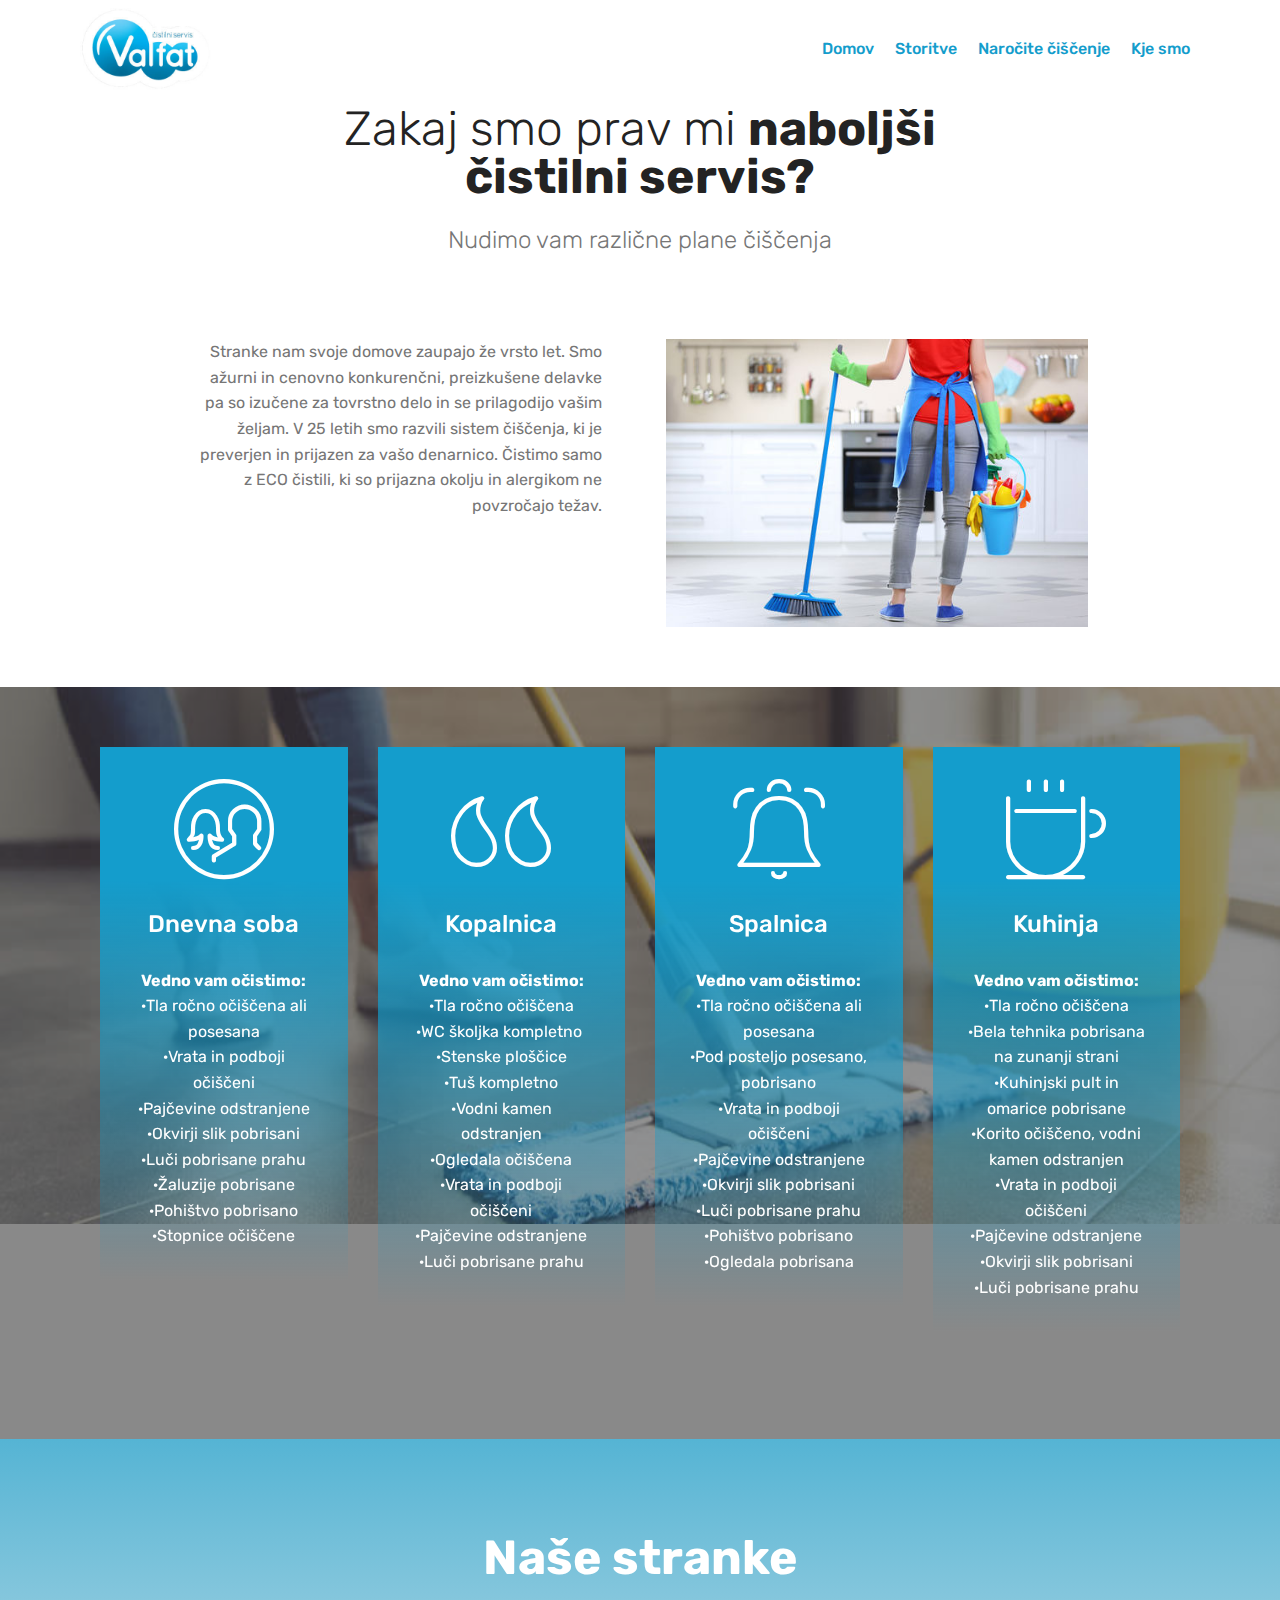
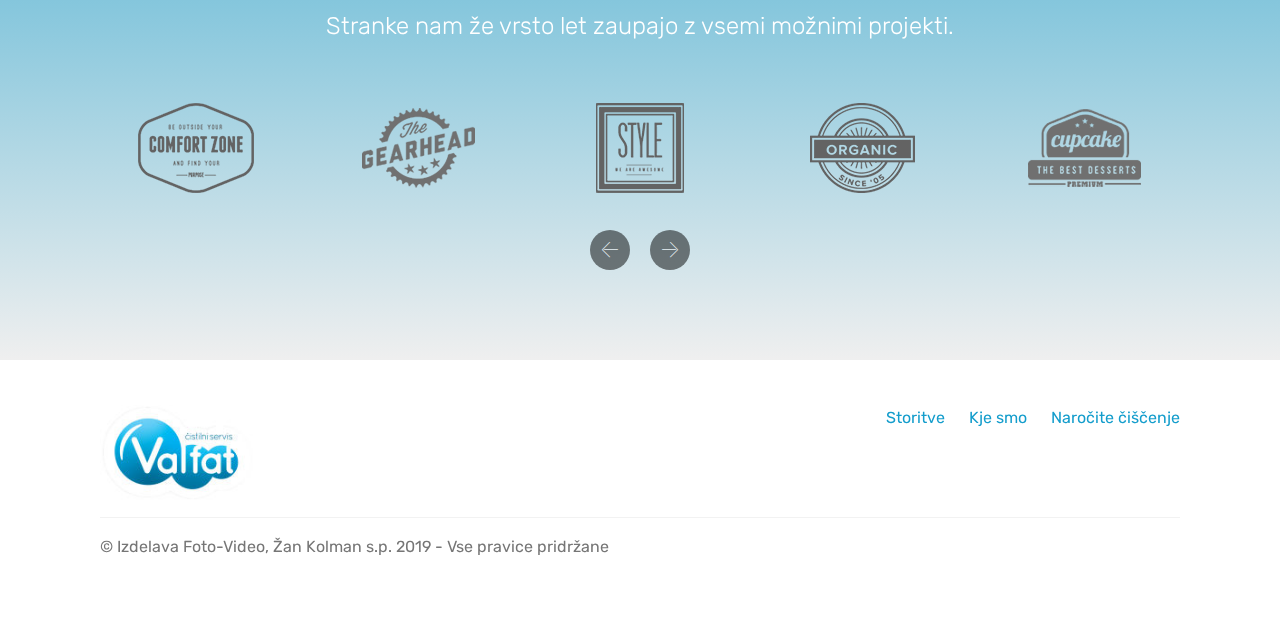
==== bivalniprostori.html @ 5afd0fb4 "create github pages" ====
<!DOCTYPE html>
<html  >
<head>
  <!-- Site made with Mobirise Website Builder v4.9.7, https://mobirise.com -->
  <meta charset="UTF-8">
  <meta http-equiv="X-UA-Compatible" content="IE=edge">
  <meta name="generator" content="Mobirise v4.9.7, mobirise.com">
  <meta name="viewport" content="width=device-width, initial-scale=1, minimum-scale=1">
  <link rel="shortcut icon" href="assets/images/logo-valfat6.4-3-350x218.jpg" type="image/x-icon">
  <meta name="description" content="bivalni-prostori">
  
  <title>bivalni-prostori</title>
  <link rel="stylesheet" href="assets/web/assets/mobirise-icons/mobirise-icons.css">
  <link rel="stylesheet" href="assets/tether/tether.min.css">
  <link rel="stylesheet" href="assets/bootstrap/css/bootstrap.min.css">
  <link rel="stylesheet" href="assets/bootstrap/css/bootstrap-grid.min.css">
  <link rel="stylesheet" href="assets/bootstrap/css/bootstrap-reboot.min.css">
  <link rel="stylesheet" href="assets/socicon/css/styles.css">
  <link rel="stylesheet" href="assets/dropdown/css/style.css">
  <link rel="stylesheet" href="assets/theme/css/style.css">
  <link rel="stylesheet" href="assets/mobirise/css/mbr-additional.css" type="text/css">
  
  
  
</head>
<body>
  <section class="menu cid-rlFdX739PG" once="menu" id="menu1-10">

    

    <nav class="navbar navbar-expand beta-menu navbar-dropdown align-items-center navbar-toggleable-sm">
        <button class="navbar-toggler navbar-toggler-right" type="button" data-toggle="collapse" data-target="#navbarSupportedContent" aria-controls="navbarSupportedContent" aria-expanded="false" aria-label="Toggle navigation">
            <div class="hamburger">
                <span></span>
                <span></span>
                <span></span>
                <span></span>
            </div>
        </button>
        <div class="menu-logo">
            <div class="navbar-brand">
                <span class="navbar-logo">
                    <a href="index.html">
                         <img src="assets/images/logo-valfat6.4-3-350x218.jpg" alt="Mobirise" title="" style="height: 5.1rem;">
                    </a>
                </span>
                
            </div>
        </div>
        <div class="collapse navbar-collapse" id="navbarSupportedContent">
            <ul class="navbar-nav nav-dropdown nav-right" data-app-modern-menu="true"><li class="nav-item">
                    <a class="nav-link link text-primary display-4" href="index.html">
                        
                        Domov                 </a>
                </li><li class="nav-item"><a class="nav-link link text-primary display-4" href="storitve.html">
                        
                        Storitve              </a></li><li class="nav-item"><a class="nav-link link text-primary display-4" href="narocite.html">
                        
                        Naročite čiščenje</a></li><li class="nav-item"><a class="nav-link link text-primary display-4" href="kjesmo.html">
                        
                        Kje smo                </a></li></ul>
            
        </div>
    </nav>
</section>

<section class="engine"><a href="https://mobirise.info/e">how to make a website</a></section><section class="mbr-section article content1 cid-rpI3EkYAQN" id="content1-12">
    
     

    <div class="container">
        <div class="media-container-row">
            <div class="mbr-text col-12 mbr-fonts-style display-7 col-md-8"></div>
        </div>
    </div>
</section>

<section class="mbr-section content4 cid-rpI3D8Wr8G" id="content4-11">

    

    <div class="container">
        <div class="media-container-row">
            <div class="title col-12 col-md-8">
                <h2 class="align-center pb-3 mbr-fonts-style display-2">Zakaj smo prav mi&nbsp;<strong>naboljši čistilni servis?</strong></h2>
                <h3 class="mbr-section-subtitle align-center mbr-light mbr-fonts-style display-5">Nudimo vam različne plane čiščenja</h3>
                
            </div>
        </div>
    </div>
</section>

<section class="mbr-section content7 cid-rpI4iehW9v" id="content7-14">
          
    

    <div class="container">
        <div class="media-container-row">
            <div class="col-12 col-md-10">
                <div class="media-container-row">
                    <div class="media-content">
                        <div class="mbr-section-text">
                            <p class="mbr-text align-right mb-0 mbr-fonts-style display-7">Stranke nam svoje domove zaupajo že vrsto let. Smo ažurni in cenovno konkurenčni, preizkušene delavke pa so izučene za tovrstno delo in se prilagodijo vašim željam. V 25 letih smo razvili sistem čiščenja, ki je preverjen in prijazen za vašo denarnico. Čistimo samo z ECO čistili, ki so prijazna okolju in alergikom ne povzročajo težav.</p>
                        </div>
                    </div>
                    <div class="mbr-figure" style="width: 110%;">
                     <img src="assets/images/home-cleaning-500x341.jpg" alt="Mobirise" title="">  
                    </div>
                </div>
            </div>
        </div>
    </div>
</section>

<section class="features8 cid-rpI4P7PniC mbr-parallax-background" id="features8-18">

    

    <div class="mbr-overlay" style="opacity: 0.5; background-color: rgb(35, 35, 35);">
    </div>

    <div class="container">
        <div class="media-container-row">

            <div class="card  col-12 col-md-6 col-lg-3">
                <div class="card-img">
                    <span class="mbr-iconfont mbri-users"></span>
                </div>
                <div class="card-box align-center">
                    <h4 class="card-title mbr-fonts-style display-5">
                        Dnevna soba</h4>
                    <p class="mbr-text mbr-fonts-style display-7"><strong>Vedno vam očistimo:
</strong><br>·Tla ročno očiščena ali posesana
<br>·Vrata in podboji očiščeni
<br>·Pajčevine odstranjene
<br>·Okvirji slik pobrisani
<br>·Luči pobrisane prahu
<br>·Žaluzije pobrisane
<br>·Pohištvo pobrisano
<br>·Stopnice očiščene</p>
                    
                </div>
            </div>

            <div class="card  col-12 col-md-6 col-lg-3">
                <div class="card-img">
                    <span class="mbr-iconfont mbri-quote-left"></span>
                </div>
                <div class="card-box align-center">
                    <h4 class="card-title mbr-fonts-style display-5">
                        Kopalnica</h4>
                    <p class="mbr-text mbr-fonts-style display-7"><strong>Vedno vam očistimo:</strong><br>·Tla ročno očiščena<br>·WC školjka kompletno&nbsp;<br>·Stenske ploščice<br>·Tuš kompletno<br>·Vodni kamen odstranjen
<br>·Ogledala očiščena
<br>·Vrata in podboji očiščeni
<br>·Pajčevine odstranjene
<br>·Luči pobrisane prahu</p>
                    
                </div>
            </div>

            <div class="card  col-12 col-md-6 col-lg-3">
                <div class="card-img">
                    <span class="mbr-iconfont mbri-alert"></span>
                </div>
                <div class="card-box align-center">
                    <h4 class="card-title mbr-fonts-style display-5">
                        Spalnica</h4>
                    <p class="mbr-text mbr-fonts-style display-7"><strong>Vedno vam očistimo:</strong><br>·Tla ročno očiščena ali posesana
<br>·Pod posteljo posesano, pobrisano
<br>·Vrata in podboji očiščeni
<br>·Pajčevine odstranjene
<br>·Okvirji slik pobrisani
<br>·Luči pobrisane prahu
<br>·Pohištvo pobrisano
<br>·Ogledala pobrisana<br></p>
                    
                </div>
            </div>

            <div class="card  col-12 col-md-6 col-lg-3">
                <div class="card-img">
                    <span class="mbr-iconfont mbri-hot-cup"></span>
                </div>
                <div class="card-box align-center">
                    <h4 class="card-title mbr-fonts-style display-5">
                        Kuhinja</h4>
                    <p class="mbr-text mbr-fonts-style display-7"><strong>
                       Vedno vam očistimo:</strong><br>·Tla ročno očiščena<br>·Bela tehnika pobrisana na zunanji strani
<br>·Kuhinjski pult in omarice pobrisane
<br>·Korito očiščeno, vodni kamen odstranjen
<br>·Vrata in podboji očiščeni
<br>·Pajčevine odstranjene
<br>·Okvirji slik pobrisani
<br>·Luči pobrisane prahu<strong><br></strong></p>
                    
                </div>
            </div>
        </div>
    </div>
</section>

<section class="clients cid-rpI4DoR0X3" data-interval="false" id="clients-16">
      

    
        <div class="container mb-5">
            <div class="media-container-row">
                <div class="col-12 align-center">
                    <h2 class="mbr-section-title pb-3 mbr-fonts-style display-2"><strong>
                        Naše stranke</strong></h2>
                    <h3 class="mbr-section-subtitle mbr-light mbr-fonts-style display-5">
                        Stranke nam že vrsto let zaupajo z vsemi možnimi projekti.</h3>
                </div>
            </div>
        </div>

    <div class="container">
        <div class="carousel slide" role="listbox" data-pause="true" data-keyboard="false" data-ride="carousel" data-interval="5000">
            <div class="carousel-inner" data-visible="5">
                
                
                
                
                
            <div class="carousel-item ">
                    <div class="media-container-row">
                        <div class="col-md-12">
                            <div class="wrap-img ">
                                <img src="assets/images/10.png" class="img-responsive clients-img">
                            </div>
                        </div>
                    </div>
                </div><div class="carousel-item ">
                    <div class="media-container-row">
                        <div class="col-md-12">
                            <div class="wrap-img ">
                                <img src="assets/images/21.png" class="img-responsive clients-img">
                            </div>
                        </div>
                    </div>
                </div><div class="carousel-item ">
                    <div class="media-container-row">
                        <div class="col-md-12">
                            <div class="wrap-img ">
                                <img src="assets/images/32.png" class="img-responsive clients-img">
                            </div>
                        </div>
                    </div>
                </div><div class="carousel-item ">
                    <div class="media-container-row">
                        <div class="col-md-12">
                            <div class="wrap-img ">
                                <img src="assets/images/43.png" class="img-responsive clients-img">
                            </div>
                        </div>
                    </div>
                </div><div class="carousel-item ">
                    <div class="media-container-row">
                        <div class="col-md-12">
                            <div class="wrap-img ">
                                <img src="assets/images/54.png" class="img-responsive clients-img">
                            </div>
                        </div>
                    </div>
                </div></div>
            <div class="carousel-controls">
                <a data-app-prevent-settings="" class="carousel-control carousel-control-prev" role="button" data-slide="prev">
                    <span aria-hidden="true" class="mbri-left mbr-iconfont"></span>
                    <span class="sr-only">Previous</span>
                </a>
                <a data-app-prevent-settings="" class="carousel-control carousel-control-next" role="button" data-slide="next">
                    <span aria-hidden="true" class="mbri-right mbr-iconfont"></span>
                    <span class="sr-only">Next</span>
                </a>
            </div>
        </div>
    </div>
</section>

<section class="cid-rpI4EQCxlk" id="footer5-17">

    

    

    <div class="container">
        <div class="media-container-row">
            <div class="col-md-3">
                <div class="media-wrap">
                    <a href="index.html">
                       <img src="assets/images/logo-valfat6.4-3-170x106.jpg" alt="Mobirise" title="">
                    </a>
                </div>
            </div>
            <div class="col-md-9">
                <p class="mbr-text align-right links mbr-fonts-style display-7">&nbsp; &nbsp; &nbsp; &nbsp; &nbsp;<a href="storitve.html" class="text-primary">Storitve</a> &nbsp;&nbsp;&nbsp;&nbsp;
                    <a href="kjesmo.html" class="text-primary">Kje smo</a> &nbsp; &nbsp; &nbsp;<a href="narocite.html">Naročite čiščenje</a></p>
            </div>
        </div>
        <div class="footer-lower">
            <div class="media-container-row">
                <div class="col-md-12">
                    <hr>
                </div>
            </div>
            <div class="media-container-row mbr-white">
                <div class="col-md-6 copyright">
                    <p class="mbr-text mbr-fonts-style display-7">
                        © Izdelava Foto-Video, Žan Kolman s.p. 2019 - Vse pravice pridržane</p>
                </div>
                <div class="col-md-6">
                    
                </div>
            </div>
        </div>
    </div>
</section>


  <script src="assets/web/assets/jquery/jquery.min.js"></script>
  <script src="assets/popper/popper.min.js"></script>
  <script src="assets/tether/tether.min.js"></script>
  <script src="assets/bootstrap/js/bootstrap.min.js"></script>
  <script src="assets/smoothscroll/smooth-scroll.js"></script>
  <script src="assets/touchswipe/jquery.touch-swipe.min.js"></script>
  <script src="assets/parallax/jarallax.min.js"></script>
  <script src="assets/bootstrapcarouselswipe/bootstrap-carousel-swipe.js"></script>
  <script src="assets/mbr-clients-slider/mbr-clients-slider.js"></script>
  <script src="assets/dropdown/js/script.min.js"></script>
  <script src="assets/theme/js/script.js"></script>
  
  
</body>
</html>
---- assets/web/assets/mobirise-icons/mobirise-icons.css ----
@font-face {
  font-family: 'MobiriseIcons';
  src:  url('mobirise-icons.eot?spat4u');
  src:  url('mobirise-icons.eot?spat4u#iefix') format('embedded-opentype'),
    url('mobirise-icons.ttf?spat4u') format('truetype'),
    url('mobirise-icons.woff?spat4u') format('woff'),
    url('mobirise-icons.svg?spat4u#MobiriseIcons') format('svg');
  font-weight: normal;
  font-style: normal;
}

[class^="mbri-"], [class*=" mbri-"] {
  /* use !important to prevent issues with browser extensions that change fonts */
  font-family: MobiriseIcons !important;
  speak: none;
  font-style: normal;
  font-weight: normal;
  font-variant: normal;
  text-transform: none;
  line-height: 1;

  /* Better Font Rendering =========== */
  -webkit-font-smoothing: antialiased;
  -moz-osx-font-smoothing: grayscale;
}

.mbri-add-submenu:before {
  content: "\e900";
}
.mbri-alert:before {
  content: "\e901";
}
.mbri-align-center:before {
  content: "\e902";
}
.mbri-align-justify:before {
  content: "\e903";
}
.mbri-align-left:before {
  content: "\e904";
}
.mbri-align-right:before {
  content: "\e905";
}
.mbri-android:before {
  content: "\e906";
}
.mbri-apple:before {
  content: "\e907";
}
.mbri-arrow-down:before {
  content: "\e908";
}
.mbri-arrow-next:before {
  content: "\e909";
}
.mbri-arrow-prev:before {
  content: "\e90a";
}
.mbri-arrow-up:before {
  content: "\e90b";
}
.mbri-bold:before {
  content: "\e90c";
}
.mbri-bookmark:before {
  content: "\e90d";
}
.mbri-bootstrap:before {
  content: "\e90e";
}
.mbri-briefcase:before {
  content: "\e90f";
}
.mbri-browse:before {
  content: "\e910";
}
.mbri-bulleted-list:before {
  content: "\e911";
}
.mbri-calendar:before {
  content: "\e912";
}
.mbri-camera:before {
  content: "\e913";
}
.mbri-cart-add:before {
  content: "\e914";
}
.mbri-cart-full:before {
  content: "\e915";
}
.mbri-cash:before {
  content: "\e916";
}
.mbri-change-style:before {
  content: "\e917";
}
.mbri-chat:before {
  content: "\e918";
}
.mbri-clock:before {
  content: "\e919";
}
.mbri-close:before {
  content: "\e91a";
}
.mbri-cloud:before {
  content: "\e91b";
}
.mbri-code:before {
  content: "\e91c";
}
.mbri-contact-form:before {
  content: "\e91d";
}
.mbri-credit-card:before {
  content: "\e91e";
}
.mbri-cursor-click:before {
  content: "\e91f";
}
.mbri-cust-feedback:before {
  content: "\e920";
}
.mbri-database:before {
  content: "\e921";
}
.mbri-delivery:before {
  content: "\e922";
}
.mbri-desktop:before {
  content: "\e923";
}
.mbri-devices:before {
  content: "\e924";
}
.mbri-down:before {
  content: "\e925";
}
.mbri-download:before {
  content: "\e989";
}
.mbri-drag-n-drop:before {
  content: "\e927";
}
.mbri-drag-n-drop2:before {
  content: "\e928";
}
.mbri-edit:before {
  content: "\e929";
}
.mbri-edit2:before {
  content: "\e92a";
}
.mbri-error:before {
  content: "\e92b";
}
.mbri-extension:before {
  content: "\e92c";
}
.mbri-features:before {
  content: "\e92d";
}
.mbri-file:before {
  content: "\e92e";
}
.mbri-flag:before {
  content: "\e92f";
}
.mbri-folder:before {
  content: "\e930";
}
.mbri-gift:before {
  content: "\e931";
}
.mbri-github:before {
  content: "\e932";
}
.mbri-globe:before {
  content: "\e933";
}
.mbri-globe-2:before {
  content: "\e934";
}
.mbri-growing-chart:before {
  content: "\e935";
}
.mbri-hearth:before {
  content: "\e936";
}
.mbri-help:before {
  content: "\e937";
}
.mbri-home:before {
  content: "\e938";
}
.mbri-hot-cup:before {
  content: "\e939";
}
.mbri-idea:before {
  content: "\e93a";
}
.mbri-image-gallery:before {
  content: "\e93b";
}
.mbri-image-slider:before {
  content: "\e93c";
}
.mbri-info:before {
  content: "\e93d";
}
.mbri-italic:before {
  content: "\e93e";
}
.mbri-key:before {
  content: "\e93f";
}
.mbri-laptop:before {
  content: "\e940";
}
.mbri-layers:before {
  content: "\e941";
}
.mbri-left-right:before {
  content: "\e942";
}
.mbri-left:before {
  content: "\e943";
}
.mbri-letter:before {
  content: "\e944";
}
.mbri-like:before {
  content: "\e945";
}
.mbri-link:before {
  content: "\e946";
}
.mbri-lock:before {
  content: "\e947";
}
.mbri-login:before {
  content: "\e948";
}
.mbri-logout:before {
  content: "\e949";
}
.mbri-magic-stick:before {
  content: "\e94a";
}
.mbri-map-pin:before {
  content: "\e94b";
}
.mbri-menu:before {
  content: "\e94c";
}
.mbri-mobile:before {
  content: "\e94d";
}
.mbri-mobile2:before {
  content: "\e94e";
}
.mbri-mobirise:before {
  content: "\e94f";
}
.mbri-more-horizontal:before {
  content: "\e950";
}
.mbri-more-vertical:before {
  content: "\e951";
}
.mbri-music:before {
  content: "\e952";
}
.mbri-new-file:before {
  content: "\e953";
}
.mbri-numbered-list:before {
  content: "\e954";
}
.mbri-opened-folder:before {
  content: "\e955";
}
.mbri-pages:before {
  content: "\e956";
}
.mbri-paper-plane:before {
  content: "\e957";
}
.mbri-paperclip:before {
  content: "\e958";
}
.mbri-photo:before {
  content: "\e959";
}
.mbri-photos:before {
  content: "\e95a";
}
.mbri-pin:before {
  content: "\e95b";
}
.mbri-play:before {
  content: "\e95c";
}
.mbri-plus:before {
  content: "\e95d";
}
.mbri-preview:before {
  content: "\e95e";
}
.mbri-print:before {
  content: "\e95f";
}
.mbri-protect:before {
  content: "\e960";
}
.mbri-question:before {
  content: "\e961";
}
.mbri-quote-left:before {
  content: "\e962";
}
.mbri-quote-right:before {
  content: "\e963";
}
.mbri-refresh:before {
  content: "\e964";
}
.mbri-responsive:before {
  content: "\e965";
}
.mbri-right:before {
  content: "\e966";
}
.mbri-rocket:before {
  content: "\e967";
}
.mbri-sad-face:before {
  content: "\e968";
}
.mbri-sale:before {
  content: "\e969";
}
.mbri-save:before {
  content: "\e96a";
}
.mbri-search:before {
  content: "\e96b";
}
.mbri-setting:before {
  content: "\e96c";
}
.mbri-setting2:before {
  content: "\e96d";
}
.mbri-setting3:before {
  content: "\e96e";
}
.mbri-share:before {
  content: "\e96f";
}
.mbri-shopping-bag:before {
  content: "\e970";
}
.mbri-shopping-basket:before {
  content: "\e971";
}
.mbri-shopping-cart:before {
  content: "\e972";
}
.mbri-sites:before {
  content: "\e973";
}
.mbri-smile-face:before {
  content: "\e974";
}
.mbri-speed:before {
  content: "\e975";
}
.mbri-star:before {
  content: "\e976";
}
.mbri-success:before {
  content: "\e977";
}
.mbri-sun:before {
  content: "\e978";
}
.mbri-sun2:before {
  content: "\e979";
}
.mbri-tablet:before {
  content: "\e97a";
}
.mbri-tablet-vertical:before {
  content: "\e97b";
}
.mbri-target:before {
  content: "\e97c";
}
.mbri-timer:before {
  content: "\e97d";
}
.mbri-to-ftp:before {
  content: "\e97e";
}
.mbri-to-local-drive:before {
  content: "\e97f";
}
.mbri-touch-swipe:before {
  content: "\e980";
}
.mbri-touch:before {
  content: "\e981";
}
.mbri-trash:before {
  content: "\e982";
}
.mbri-underline:before {
  content: "\e983";
}
.mbri-unlink:before {
  content: "\e984";
}
.mbri-unlock:before {
  content: "\e985";
}
.mbri-up-down:before {
  content: "\e986";
}
.mbri-up:before {
  content: "\e987";
}
.mbri-update:before {
  content: "\e988";
}
.mbri-upload:before {
 content: "\e926"; 
}
.mbri-user:before {
  content: "\e98a";
}
.mbri-user2:before {
  content: "\e98b";
}
.mbri-users:before {
  content: "\e98c";
}
.mbri-video:before {
  content: "\e98d";
}
.mbri-video-play:before {
  content: "\e98e";
}
.mbri-watch:before {
  content: "\e98f";
}
.mbri-website-theme:before {
  content: "\e990";
}
.mbri-wifi:before {
  content: "\e991";
}
.mbri-windows:before {
  content: "\e992";
}
.mbri-zoom-out:before {
  content: "\e993";
}
.mbri-redo:before {
  content: "\e994";
}
.mbri-undo:before {
  content: "\e995";
}
---- assets/socicon/css/styles.css ----
@charset "UTF-8";

@font-face {
  font-family: "socicon";
  src:url("../fonts/socicon.eot");
  src:url("../fonts/socicon.eot?#iefix") format("embedded-opentype"),
    url("../fonts/socicon.woff") format("woff"),
    url("../fonts/socicon.ttf") format("truetype"),
    url("../fonts/socicon.svg#socicon") format("svg");
  font-weight: normal;
  font-style: normal;

}

[data-icon]:before {
  font-family: "socicon" !important;
  content: attr(data-icon);
  font-style: normal !important;
  font-weight: normal !important;
  font-variant: normal !important;
  text-transform: none !important;
  speak: none;
  line-height: 1;
  -webkit-font-smoothing: antialiased;
  -moz-osx-font-smoothing: grayscale;
}

[class^="socicon-"]:before,
[class*=" socicon-"]:before {
  font-family: "socicon" !important;
  font-style: normal !important;
  font-weight: normal !important;
  font-variant: normal !important;
  text-transform: none !important;
  speak: none;
  line-height: 1;
  -webkit-font-smoothing: antialiased;
  -moz-osx-font-smoothing: grayscale;
}

.socicon-modelmayhem:before {
  content: "\e000";
}
.socicon-mixcloud:before {
  content: "\e001";
}
.socicon-drupal:before {
  content: "\e002";
}
.socicon-swarm:before {
  content: "\e003";
}
.socicon-istock:before {
  content: "\e004";
}
.socicon-yammer:before {
  content: "\e005";
}
.socicon-ello:before {
  content: "\e006";
}
.socicon-stackoverflow:before {
  content: "\e007";
}
.socicon-persona:before {
  content: "\e008";
}
.socicon-triplej:before {
  content: "\e009";
}
.socicon-houzz:before {
  content: "\e00a";
}
.socicon-rss:before {
  content: "\e00b";
}
.socicon-paypal:before {
  content: "\e00c";
}
.socicon-odnoklassniki:before {
  content: "\e00d";
}
.socicon-airbnb:before {
  content: "\e00e";
}
.socicon-periscope:before {
  content: "\e00f";
}
.socicon-outlook:before {
  content: "\e010";
}
.socicon-coderwall:before {
  content: "\e011";
}
.socicon-tripadvisor:before {
  content: "\e012";
}
.socicon-appnet:before {
  content: "\e013";
}
.socicon-goodreads:before {
  content: "\e014";
}
.socicon-tripit:before {
  content: "\e015";
}
.socicon-lanyrd:before {
  content: "\e016";
}
.socicon-slideshare:before {
  content: "\e017";
}
.socicon-buffer:before {
  content: "\e018";
}
.socicon-disqus:before {
  content: "\e019";
}
.socicon-vkontakte:before {
  content: "\e01a";
}
.socicon-whatsapp:before {
  content: "\e01b";
}
.socicon-patreon:before {
  content: "\e01c";
}
.socicon-storehouse:before {
  content: "\e01d";
}
.socicon-pocket:before {
  content: "\e01e";
}
.socicon-mail:before {
  content: "\e01f";
}
.socicon-blogger:before {
  content: "\e020";
}
.socicon-technorati:before {
  content: "\e021";
}
.socicon-reddit:before {
  content: "\e022";
}
.socicon-dribbble:before {
  content: "\e023";
}
.socicon-stumbleupon:before {
  content: "\e024";
}
.socicon-digg:before {
  content: "\e025";
}
.socicon-envato:before {
  content: "\e026";
}
.socicon-behance:before {
  content: "\e027";
}
.socicon-delicious:before {
  content: "\e028";
}
.socicon-deviantart:before {
  content: "\e029";
}
.socicon-forrst:before {
  content: "\e02a";
}
.socicon-play:before {
  content: "\e02b";
}
.socicon-zerply:before {
  content: "\e02c";
}
.socicon-wikipedia:before {
  content: "\e02d";
}
.socicon-apple:before {
  content: "\e02e";
}
.socicon-flattr:before {
  content: "\e02f";
}
.socicon-github:before {
  content: "\e030";
}
.socicon-renren:before {
  content: "\e031";
}
.socicon-friendfeed:before {
  content: "\e032";
}
.socicon-newsvine:before {
  content: "\e033";
}
.socicon-identica:before {
  content: "\e034";
}
.socicon-bebo:before {
  content: "\e035";
}
.socicon-zynga:before {
  content: "\e036";
}
.socicon-steam:before {
  content: "\e037";
}
.socicon-xbox:before {
  content: "\e038";
}
.socicon-windows:before {
  content: "\e039";
}
.socicon-qq:before {
  content: "\e03a";
}
.socicon-douban:before {
  content: "\e03b";
}
.socicon-meetup:before {
  content: "\e03c";
}
.socicon-playstation:before {
  content: "\e03d";
}
.socicon-android:before {
  content: "\e03e";
}
.socicon-snapchat:before {
  content: "\e03f";
}
.socicon-twitter:before {
  content: "\e040";
}
.socicon-facebook:before {
  content: "\e041";
}
.socicon-googleplus:before {
  content: "\e042";
}
.socicon-pinterest:before {
  content: "\e043";
}
.socicon-foursquare:before {
  content: "\e044";
}
.socicon-yahoo:before {
  content: "\e045";
}
.socicon-skype:before {
  content: "\e046";
}
.socicon-yelp:before {
  content: "\e047";
}
.socicon-feedburner:before {
  content: "\e048";
}
.socicon-linkedin:before {
  content: "\e049";
}
.socicon-viadeo:before {
  content: "\e04a";
}
.socicon-xing:before {
  content: "\e04b";
}
.socicon-myspace:before {
  content: "\e04c";
}
.socicon-soundcloud:before {
  content: "\e04d";
}
.socicon-spotify:before {
  content: "\e04e";
}
.socicon-grooveshark:before {
  content: "\e04f";
}
.socicon-lastfm:before {
  content: "\e050";
}
.socicon-youtube:before {
  content: "\e051";
}
.socicon-vimeo:before {
  content: "\e052";
}
.socicon-dailymotion:before {
  content: "\e053";
}
.socicon-vine:before {
  content: "\e054";
}
.socicon-flickr:before {
  content: "\e055";
}
.socicon-500px:before {
  content: "\e056";
}
.socicon-wordpress:before {
  content: "\e058";
}
.socicon-tumblr:before {
  content: "\e059";
}
.socicon-twitch:before {
  content: "\e05a";
}
.socicon-8tracks:before {
  content: "\e05b";
}
.socicon-amazon:before {
  content: "\e05c";
}
.socicon-icq:before {
  content: "\e05d";
}
.socicon-smugmug:before {
  content: "\e05e";
}
.socicon-ravelry:before {
  content: "\e05f";
}
.socicon-weibo:before {
  content: "\e060";
}
.socicon-baidu:before {
  content: "\e061";
}
.socicon-angellist:before {
  content: "\e062";
}
.socicon-ebay:before {
  content: "\e063";
}
.socicon-imdb:before {
  content: "\e064";
}
.socicon-stayfriends:before {
  content: "\e065";
}
.socicon-residentadvisor:before {
  content: "\e066";
}
.socicon-google:before {
  content: "\e067";
}
.socicon-yandex:before {
  content: "\e068";
}
.socicon-sharethis:before {
  content: "\e069";
}
.socicon-bandcamp:before {
  content: "\e06a";
}
.socicon-itunes:before {
  content: "\e06b";
}
.socicon-deezer:before {
  content: "\e06c";
}
.socicon-telegram:before {
  content: "\e06e";
}
.socicon-openid:before {
  content: "\e06f";
}
.socicon-amplement:before {
  content: "\e070";
}
.socicon-viber:before {
  content: "\e071";
}
.socicon-zomato:before {
  content: "\e072";
}
.socicon-draugiem:before {
  content: "\e074";
}
.socicon-endomodo:before {
  content: "\e075";
}
.socicon-filmweb:before {
  content: "\e076";
}
.socicon-stackexchange:before {
  content: "\e077";
}
.socicon-wykop:before {
  content: "\e078";
}
.socicon-teamspeak:before {
  content: "\e079";
}
.socicon-teamviewer:before {
  content: "\e07a";
}
.socicon-ventrilo:before {
  content: "\e07b";
}
.socicon-younow:before {
  content: "\e07c";
}
.socicon-raidcall:before {
  content: "\e07d";
}
.socicon-mumble:before {
  content: "\e07e";
}
.socicon-medium:before {
  content: "\e06d";
}
.socicon-bebee:before {
  content: "\e07f";
}
.socicon-hitbox:before {
  content: "\e080";
}
.socicon-reverbnation:before {
  content: "\e081";
}
.socicon-formulr:before {
  content: "\e082";
}
.socicon-instagram:before {
  content: "\e057";
}
.socicon-battlenet:before {
  content: "\e083";
}
.socicon-chrome:before {
  content: "\e084";
}
.socicon-discord:before {
  content: "\e086";
}
.socicon-issuu:before {
  content: "\e087";
}
.socicon-macos:before {
  content: "\e088";
}
.socicon-firefox:before {
  content: "\e089";
}
.socicon-opera:before {
  content: "\e08d";
}
.socicon-keybase:before {
  content: "\e090";
}
.socicon-alliance:before {
  content: "\e091";
}
.socicon-livejournal:before {
  content: "\e092";
}
.socicon-googlephotos:before {
  content: "\e093";
}
.socicon-horde:before {
  content: "\e094";
}
.socicon-etsy:before {
  content: "\e095";
}
.socicon-zapier:before {
  content: "\e096";
}
.socicon-google-scholar:before {
  content: "\e097";
}
.socicon-researchgate:before {
  content: "\e098";
}
.socicon-wechat:before {
  content: "\e099";
}
.socicon-strava:before {
  content: "\e09a";
}
.socicon-line:before {
  content: "\e09b";
}
.socicon-lyft:before {
  content: "\e09c";
}
.socicon-uber:before {
  content: "\e09d";
}
.socicon-songkick:before {
  content: "\e09e";
}
.socicon-viewbug:before {
  content: "\e09f";
}
.socicon-googlegroups:before {
  content: "\e0a0";
}
.socicon-quora:before {
  content: "\e073";
}
.socicon-diablo:before {
  content: "\e085";
}
.socicon-blizzard:before {
  content: "\e0a1";
}
.socicon-hearthstone:before {
  content: "\e08b";
}
.socicon-heroes:before {
  content: "\e08a";
}
.socicon-overwatch:before {
  content: "\e08c";
}
.socicon-warcraft:before {
  content: "\e08e";
}
.socicon-starcraft:before {
  content: "\e08f";
}
.socicon-beam:before {
  content: "\e0a2";
}
.socicon-curse:before {
  content: "\e0a3";
}
.socicon-player:before {
  content: "\e0a4";
}
.socicon-streamjar:before {
  content: "\e0a5";
}
.socicon-nintendo:before {
  content: "\e0a6";
}
.socicon-hellocoton:before {
  content: "\e0a7";
}
---- assets/dropdown/css/style.css ----
.navbar-dropdown {
  left: 0;
  padding: 0;
  position: absolute;
  right: 0;
  top: 0;
  transition: all 0.45s ease;
  z-index: 1030;
  background: #282828; }
  .navbar-dropdown .navbar-logo {
    margin-right: 0.8rem;
    transition: margin 0.3s ease-in-out;
    vertical-align: middle; }
    .navbar-dropdown .navbar-logo img {
      height: 3.125rem;
      transition: all 0.3s ease-in-out; }
    .navbar-dropdown .navbar-logo.mbr-iconfont {
      font-size: 3.125rem;
      line-height: 3.125rem; }
  .navbar-dropdown .navbar-caption {
    font-weight: 700;
    white-space: normal;
    vertical-align: -4px;
    line-height: 3.125rem !important; }
    .navbar-dropdown .navbar-caption, .navbar-dropdown .navbar-caption:hover {
      color: inherit;
      text-decoration: none; }
  .navbar-dropdown .mbr-iconfont + .navbar-caption {
    vertical-align: -1px; }
  .navbar-dropdown.navbar-fixed-top {
    position: fixed; }
  .navbar-dropdown .navbar-brand span {
    vertical-align: -4px; }
  .navbar-dropdown.bg-color.transparent {
    background: none; }
  .navbar-dropdown.navbar-short .navbar-brand {
    padding: 0.625rem 0; }
    .navbar-dropdown.navbar-short .navbar-brand span {
      vertical-align: -1px; }
  .navbar-dropdown.navbar-short .navbar-caption {
    line-height: 2.375rem !important;
    vertical-align: -2px; }
  .navbar-dropdown.navbar-short .navbar-logo {
    margin-right: 0.5rem; }
    .navbar-dropdown.navbar-short .navbar-logo img {
      height: 2.375rem; }
    .navbar-dropdown.navbar-short .navbar-logo.mbr-iconfont {
      font-size: 2.375rem;
      line-height: 2.375rem; }
  .navbar-dropdown.navbar-short .mbr-table-cell {
    height: 3.625rem; }
  .navbar-dropdown .navbar-close {
    left: 0.6875rem;
    position: fixed;
    top: 0.75rem;
    z-index: 1000; }
  .navbar-dropdown .hamburger-icon {
    content: "";
    display: inline-block;
    vertical-align: middle;
    width: 16px;
    -webkit-box-shadow: 0 -6px 0 1px #282828,0 0 0 1px #282828,0 6px 0 1px #282828;
    -moz-box-shadow: 0 -6px 0 1px #282828,0 0 0 1px #282828,0 6px 0 1px #282828;
    box-shadow: 0 -6px 0 1px #282828,0 0 0 1px #282828,0 6px 0 1px #282828; }

.dropdown-menu .dropdown-toggle[data-toggle="dropdown-submenu"]::after {
  border-bottom: 0.35em solid transparent;
  border-left: 0.35em solid;
  border-right: 0;
  border-top: 0.35em solid transparent;
  margin-left: 0.3rem; }

.dropdown-menu .dropdown-item:focus {
  outline: 0; }

.nav-dropdown {
  font-size: 0.75rem;
  font-weight: 500;
  height: auto !important; }
  .nav-dropdown .nav-btn {
    padding-left: 1rem; }
  .nav-dropdown .link {
    margin: .667em 1.667em;
    font-weight: 500;
    padding: 0;
    transition: color .2s ease-in-out; }
    .nav-dropdown .link.dropdown-toggle {
      margin-right: 2.583em; }
      .nav-dropdown .link.dropdown-toggle::after {
        margin-left: .25rem;
        border-top: 0.35em solid;
        border-right: 0.35em solid transparent;
        border-left: 0.35em solid transparent;
        border-bottom: 0; }
      .nav-dropdown .link.dropdown-toggle[aria-expanded="true"] {
        margin: 0;
        padding: 0.667em 3.263em  0.667em 1.667em; }
  .nav-dropdown .link::after,
  .nav-dropdown .dropdown-item::after {
    color: inherit; }
  .nav-dropdown .btn {
    font-size: 0.75rem;
    font-weight: 700;
    letter-spacing: 0;
    margin-bottom: 0;
    padding-left: 1.25rem;
    padding-right: 1.25rem; }
  .nav-dropdown .dropdown-menu {
    border-radius: 0;
    border: 0;
    left: 0;
    margin: 0;
    padding-bottom: 1.25rem;
    padding-top: 1.25rem;
    position: relative; }
  .nav-dropdown .dropdown-submenu {
    margin-left: 0.125rem;
    top: 0; }
  .nav-dropdown .dropdown-item {
    font-weight: 500;
    line-height: 2;
    padding: 0.3846em 4.615em 0.3846em 1.5385em;
    position: relative;
    transition: color .2s ease-in-out, background-color .2s ease-in-out; }
    .nav-dropdown .dropdown-item::after {
      margin-top: -0.3077em;
      position: absolute;
      right: 1.1538em;
      top: 50%; }
    .nav-dropdown .dropdown-item:focus, .nav-dropdown .dropdown-item:hover {
      background: none; }

@media (max-width: 767px) {
  .nav-dropdown.navbar-toggleable-sm {
    bottom: 0;
    display: none;
    left: 0;
    overflow-x: hidden;
    position: fixed;
    top: 0;
    transform: translateX(-100%);
    -ms-transform: translateX(-100%);
    -webkit-transform: translateX(-100%);
    width: 18.75rem;
    z-index: 999; } }
.nav-dropdown.navbar-toggleable-xl {
  bottom: 0;
  display: none;
  left: 0;
  overflow-x: hidden;
  position: fixed;
  top: 0;
  transform: translateX(-100%);
  -ms-transform: translateX(-100%);
  -webkit-transform: translateX(-100%);
  width: 18.75rem;
  z-index: 999; }

.nav-dropdown-sm {
  display: block !important;
  overflow-x: hidden;
  overflow: auto;
  padding-top: 3.875rem; }
  .nav-dropdown-sm::after {
    content: "";
    display: block;
    height: 3rem;
    width: 100%; }
  .nav-dropdown-sm.collapse.in ~ .navbar-close {
    display: block !important; }
  .nav-dropdown-sm.collapsing, .nav-dropdown-sm.collapse.in {
    transform: translateX(0);
    -ms-transform: translateX(0);
    -webkit-transform: translateX(0);
    transition: all 0.25s ease-out;
    -webkit-transition: all 0.25s ease-out;
    background: #282828; }
  .nav-dropdown-sm.collapsing[aria-expanded="false"] {
    transform: translateX(-100%);
    -ms-transform: translateX(-100%);
    -webkit-transform: translateX(-100%); }
  .nav-dropdown-sm .nav-item {
    display: block;
    margin-left: 0 !important;
    padding-left: 0; }
  .nav-dropdown-sm .link,
  .nav-dropdown-sm .dropdown-item {
    border-top: 1px dotted rgba(255, 255, 255, 0.1);
    font-size: 0.8125rem;
    line-height: 1.6;
    margin: 0 !important;
    padding: 0.875rem 2.4rem 0.875rem 1.5625rem !important;
    position: relative;
    white-space: normal; }
    .nav-dropdown-sm .link:focus, .nav-dropdown-sm .link:hover,
    .nav-dropdown-sm .dropdown-item:focus,
    .nav-dropdown-sm .dropdown-item:hover {
      background: rgba(0, 0, 0, 0.2) !important;
      color: #c0a375; }
  .nav-dropdown-sm .nav-btn {
    position: relative;
    padding: 1.5625rem 1.5625rem 0 1.5625rem; }
    .nav-dropdown-sm .nav-btn::before {
      border-top: 1px dotted rgba(255, 255, 255, 0.1);
      content: "";
      left: 0;
      position: absolute;
      top: 0;
      width: 100%; }
    .nav-dropdown-sm .nav-btn + .nav-btn {
      padding-top: 0.625rem; }
      .nav-dropdown-sm .nav-btn + .nav-btn::before {
        display: none; }
  .nav-dropdown-sm .btn {
    padding: 0.625rem 0; }
  .nav-dropdown-sm .dropdown-toggle[data-toggle="dropdown-submenu"]::after {
    margin-left: .25rem;
    border-top: 0.35em solid;
    border-right: 0.35em solid transparent;
    border-left: 0.35em solid transparent;
    border-bottom: 0; }
  .nav-dropdown-sm .dropdown-toggle[data-toggle="dropdown-submenu"][aria-expanded="true"]::after {
    border-top: 0;
    border-right: 0.35em solid transparent;
    border-left: 0.35em solid transparent;
    border-bottom: 0.35em solid; }
  .nav-dropdown-sm .dropdown-menu {
    margin: 0;
    padding: 0;
    position: relative;
    top: 0;
    left: 0;
    width: 100%;
    border: 0;
    float: none;
    border-radius: 0;
    background: none; }
  .nav-dropdown-sm .dropdown-submenu {
    left: 100%;
    margin-left: 0.125rem;
    margin-top: -1.25rem;
    top: 0; }

.navbar-toggleable-sm .nav-dropdown .dropdown-menu {
  position: absolute; }

.navbar-toggleable-sm .nav-dropdown .dropdown-submenu {
  left: 100%;
  margin-left: 0.125rem;
  margin-top: -1.25rem;
  top: 0; }

.navbar-toggleable-sm.opened .nav-dropdown .dropdown-menu {
  position: relative; }

.navbar-toggleable-sm.opened .nav-dropdown .dropdown-submenu {
  left: 0;
  margin-left: 00rem;
  margin-top: 0rem;
  top: 0; }

.is-builder .nav-dropdown.collapsing {
  transition: none !important; }

/*# sourceMappingURL=style.css.map */
---- assets/theme/css/style.css ----
/*!
 * Mobirise v4 theme (https://mobirise.com/)
 * Copyright 2017 Mobirise
 */
section {
  background-color: #eeeeee; }

section,
.container,
.container-fluid {
  position: relative;
  word-wrap: break-word; }

a.mbr-iconfont:hover {
  text-decoration: none; }

.article .lead p, .article .lead ul, .article .lead ol, .article .lead pre, .article .lead blockquote {
  margin-bottom: 0; }

a {
  font-style: normal;
  font-weight: 400;
  cursor: pointer; }
  a, a:hover {
    text-decoration: none; }

figure {
  margin-bottom: 0; }

body {
  color: #232323; }

h1, h2, h3, h4, h5, h6,
.h1, .h2, .h3, .h4, .h5, .h6,
.display-1, .display-2, .display-3, .display-4 {
  line-height: 1;
  word-break: break-word;
  word-wrap: break-word; }

b, strong {
  font-weight: bold; }

blockquote {
  padding: 10px 0 10px 20px;
  position: relative;
  border-left: 2px solid;
  border-color: #ff3366; }

input:-webkit-autofill, input:-webkit-autofill:hover, input:-webkit-autofill:focus, input:-webkit-autofill:active {
  transition-delay: 9999s;
  transition-property: background-color, color; }

textarea[type="hidden"] {
  display: none; }

body {
  position: relative; }

section {
  background-position: 50% 50%;
  background-repeat: no-repeat;
  background-size: cover; }
  section .mbr-background-video,
  section .mbr-background-video-preview {
    position: absolute;
    bottom: 0;
    left: 0;
    right: 0;
    top: 0; }

.hidden {
  visibility: hidden; }

.mbr-z-index20 {
  z-index: 20; }

/*! Base colors */
.mbr-white {
  color: #ffffff; }

.mbr-black {
  color: #000000; }

.mbr-bg-white {
  background-color: #ffffff; }

.mbr-bg-black {
  background-color: #000000; }

/*! Text-aligns */
.align-left {
  text-align: left; }

.align-center {
  text-align: center; }

.align-right {
  text-align: right; }

@media (max-width: 767px) {
  .align-left, .align-center, .align-right, .mbr-section-btn, .mbr-section-title {
    text-align: center; } }
/*! Font-weight  */
.mbr-light {
  font-weight: 300; }

.mbr-regular {
  font-weight: 400; }

.mbr-semibold {
  font-weight: 500; }

.mbr-bold {
  font-weight: 700; }

/*! Media  */
.media-size-item {
  -webkit-flex: 1 1 auto;
  -moz-flex: 1 1 auto;
  -ms-flex: 1 1 auto;
  -o-flex: 1 1 auto;
  flex: 1 1 auto; }

.media-content {
  -webkit-flex-basis: 100%;
  flex-basis: 100%; }

.media-container-row {
  display: -ms-flexbox;
  display: -webkit-flex;
  display: flex;
  -webkit-flex-direction: row;
  -ms-flex-direction: row;
  flex-direction: row;
  -webkit-flex-wrap: wrap;
  -ms-flex-wrap: wrap;
  flex-wrap: wrap;
  -webkit-justify-content: center;
  -ms-flex-pack: center;
  justify-content: center;
  -webkit-align-content: center;
  -ms-flex-line-pack: center;
  align-content: center;
  -webkit-align-items: start;
  -ms-flex-align: start;
  align-items: start; }
  .media-container-row .media-size-item {
    width: 400px; }

.media-container-column {
  display: -ms-flexbox;
  display: -webkit-flex;
  display: flex;
  -webkit-flex-direction: column;
  -ms-flex-direction: column;
  flex-direction: column;
  -webkit-flex-wrap: wrap;
  -ms-flex-wrap: wrap;
  flex-wrap: wrap;
  -webkit-justify-content: center;
  -ms-flex-pack: center;
  justify-content: center;
  -webkit-align-content: center;
  -ms-flex-line-pack: center;
  align-content: center;
  -webkit-align-items: stretch;
  -ms-flex-align: stretch;
  align-items: stretch; }
  .media-container-column > * {
    width: 100%; }

@media (min-width: 992px) {
  .media-container-row {
    -webkit-flex-wrap: nowrap;
    -ms-flex-wrap: nowrap;
    flex-wrap: nowrap; } }
figure {
  overflow: hidden; }

figure[mbr-media-size] {
  transition: width 0.1s; }

.mbr-figure img, .mbr-figure iframe {
  display: block;
  width: 100%; }

.card {
  background-color: transparent;
  border: none; }

.card-img {
  text-align: center;
  flex-shrink: 0;
  -webkit-flex-shrink: 0; }

.media {
  max-width: 100%;
  margin: 0 auto; }

.mbr-figure {
  -ms-flex-item-align: center;
  -ms-grid-row-align: center;
  -webkit-align-self: center;
  align-self: center; }

.media-container > div {
  max-width: 100%; }

.mbr-figure img, .card-img img {
  width: 100%; }

@media (max-width: 991px) {
  .media-size-item {
    width: auto !important; }

  .media {
    width: auto; }

  .mbr-figure {
    width: 100% !important; } }
/*! Buttons */
.mbr-section-btn {
  margin-left: -.25rem;
  margin-right: -.25rem;
  font-size: 0; }

nav .mbr-section-btn {
  margin-left: 0rem;
  margin-right: 0rem; }

/*! Btn icon margin */
.btn .mbr-iconfont, .btn.btn-sm .mbr-iconfont {
  cursor: pointer;
  margin-right: 0.5rem; }

.btn.btn-md .mbr-iconfont, .btn.btn-md .mbr-iconfont {
  margin-right: 0.8rem; }

.mbr-regular {
  font-weight: 400; }

.mbr-semibold {
  font-weight: 500; }

.mbr-bold {
  font-weight: 700; }

[type="submit"] {
  -webkit-appearance: none; }

/*! Full-screen */
.mbr-fullscreen .mbr-overlay {
  min-height: 100vh; }

.mbr-fullscreen {
  display: flex;
  display: -webkit-flex;
  display: -moz-flex;
  display: -ms-flex;
  display: -o-flex;
  align-items: center;
  -webkit-align-items: center;
  min-height: 100vh;
  padding-top: 3rem;
  padding-bottom: 3rem; }

/*! Map */
.map {
  height: 25rem;
  position: relative; }
  .map iframe {
    width: 100%;
    height: 100%; }

/* Form */
.form-asterisk {
  font-family: initial;
  position: absolute;
  top: -2px;
  font-weight: normal; }

/*! Scroll to top arrow */
.mbr-arrow-up {
  bottom: 25px;
  right: 90px;
  position: fixed;
  text-align: right;
  z-index: 5000;
  color: #ffffff;
  font-size: 32px;
  transform: rotate(180deg);
  -webkit-transform: rotate(180deg); }

.mbr-arrow-up a {
  background: rgba(0, 0, 0, 0.2);
  border-radius: 3px;
  color: #fff;
  display: inline-block;
  height: 60px;
  width: 60px;
  outline-style: none !important;
  position: relative;
  text-decoration: none;
  transition: all .3s ease-in-out;
  cursor: pointer;
  text-align: center; }
  .mbr-arrow-up a:hover {
    background-color: rgba(0, 0, 0, 0.4); }
  .mbr-arrow-up a i {
    line-height: 60px; }

.mbr-arrow-up-icon {
  display: block;
  color: #fff; }

.mbr-arrow-up-icon::before {
  content: "\203a";
  display: inline-block;
  font-family: serif;
  font-size: 32px;
  line-height: 1;
  font-style: normal;
  position: relative;
  top: 6px;
  left: -4px;
  -webkit-transform: rotate(-90deg);
  transform: rotate(-90deg); }

/*! Arrow Down */
.mbr-arrow {
  position: absolute;
  bottom: 45px;
  left: 50%;
  width: 60px;
  height: 60px;
  cursor: pointer;
  background-color: rgba(80, 80, 80, 0.5);
  border-radius: 50%;
  -webkit-transform: translateX(-50%);
  transform: translateX(-50%); }
  .mbr-arrow > a {
    display: inline-block;
    text-decoration: none;
    outline-style: none;
    -webkit-animation: arrowdown 1.7s ease-in-out infinite;
    animation: arrowdown 1.7s ease-in-out infinite; }
    .mbr-arrow > a > i {
      position: absolute;
      top: -2px;
      left: 15px;
      font-size: 2rem; }

@keyframes arrowdown {
  0% {
    transform: translateY(0px);
    -webkit-transform: translateY(0px); }
  50% {
    transform: translateY(-5px);
    -webkit-transform: translateY(-5px); }
  100% {
    transform: translateY(0px);
    -webkit-transform: translateY(0px); } }
@-webkit-keyframes arrowdown {
  0% {
    transform: translateY(0px);
    -webkit-transform: translateY(0px); }
  50% {
    transform: translateY(-5px);
    -webkit-transform: translateY(-5px); }
  100% {
    transform: translateY(0px);
    -webkit-transform: translateY(0px); } }
@media (max-width: 500px) {
  .mbr-arrow-up {
    left: 50%;
    right: auto;
    transform: translateX(-50%) rotate(180deg);
    -webkit-transform: translateX(-50%) rotate(180deg); } }
/*Gradients animation*/
@keyframes gradient-animation {
  from {
    background-position: 0% 100%;
    animation-timing-function: ease-in-out; }
  to {
    background-position: 100% 0%;
    animation-timing-function: ease-in-out; } }
@-webkit-keyframes gradient-animation {
  from {
    background-position: 0% 100%;
    animation-timing-function: ease-in-out; }
  to {
    background-position: 100% 0%;
    animation-timing-function: ease-in-out; } }
.bg-gradient {
  background-size: 200% 200%;
  animation: gradient-animation 5s infinite alternate;
  -webkit-animation: gradient-animation 5s infinite alternate; }

.menu .navbar-brand {
  display: -webkit-flex; }
  .menu .navbar-brand span {
    display: flex;
    display: -webkit-flex; }
  .menu .navbar-brand .navbar-caption-wrap {
    display: -webkit-flex; }
  .menu .navbar-brand .navbar-logo img {
    display: -webkit-flex; }
@media (min-width: 768px) and (max-width: 991px) {
  .menu .navbar-toggleable-sm .navbar-nav {
    display: -webkit-box;
    display: -webkit-flex;
    display: -ms-flexbox; } }
@media (min-width: 992px) {
  .menu .navbar-nav.nav-dropdown {
    display: -webkit-flex; }
  .menu .navbar-toggleable-sm .navbar-collapse {
    display: -webkit-flex !important; } }
@media (max-width: 767px) {
  .menu .navbar-collapse {
    max-height: 80vh; }
  .menu .dropdown-menu {
    max-height: 60vh; } }

.navbar {
  display: -webkit-flex;
  -webkit-flex-wrap: wrap;
  -webkit-align-items: center;
  -webkit-justify-content: space-between; }

.navbar-collapse {
  -webkit-flex-basis: 100%;
  -webkit-flex-grow: 1;
  -webkit-align-items: center;
  max-height: 93.5vh; }
  .navbar-collapse.show {
    overflow: auto; }

.nav-dropdown .link {
  padding: .667em 1.667em !important;
  margin: 0 !important; }

.nav {
  display: -webkit-flex;
  -webkit-flex-wrap: wrap; }

.row {
  display: -webkit-flex;
  -webkit-flex-wrap: wrap; }

.justify-content-center {
  -webkit-justify-content: center; }

.form-inline {
  display: -webkit-flex;
  -webkit-flex-flow: row wrap;
  -webkit-align-items: center; }

.card-wrapper {
  -webkit-flex: 1; }

.carousel-control {
  z-index: 10;
  display: -webkit-flex;
  -webkit-align-items: center;
  -webkit-justify-content: center; }

.carousel-controls {
  display: -webkit-flex; }

.media {
  display: -webkit-flex; }

.jq-selectbox__select {
  padding: 1.07em .5em;
  position: absolute;
  top: 0;
  left: 0;
  width: 100%; }

.jq-selectbox__dropdown {
  position: absolute;
  top: 100% !important;
  left: 0 !important;
  width: 100% !important; }

.jq-selectbox__trigger-arrow {
  transform: translateY(-50%); }

.jq-selectbox li {
  padding: 1.07em .5em; }

/*# sourceMappingURL=style.css.map */
.engine {
	position: absolute;
	text-indent: -2400px;
	text-align: center;
	padding: 0;
	top: 0;
	left: -2400px;
}
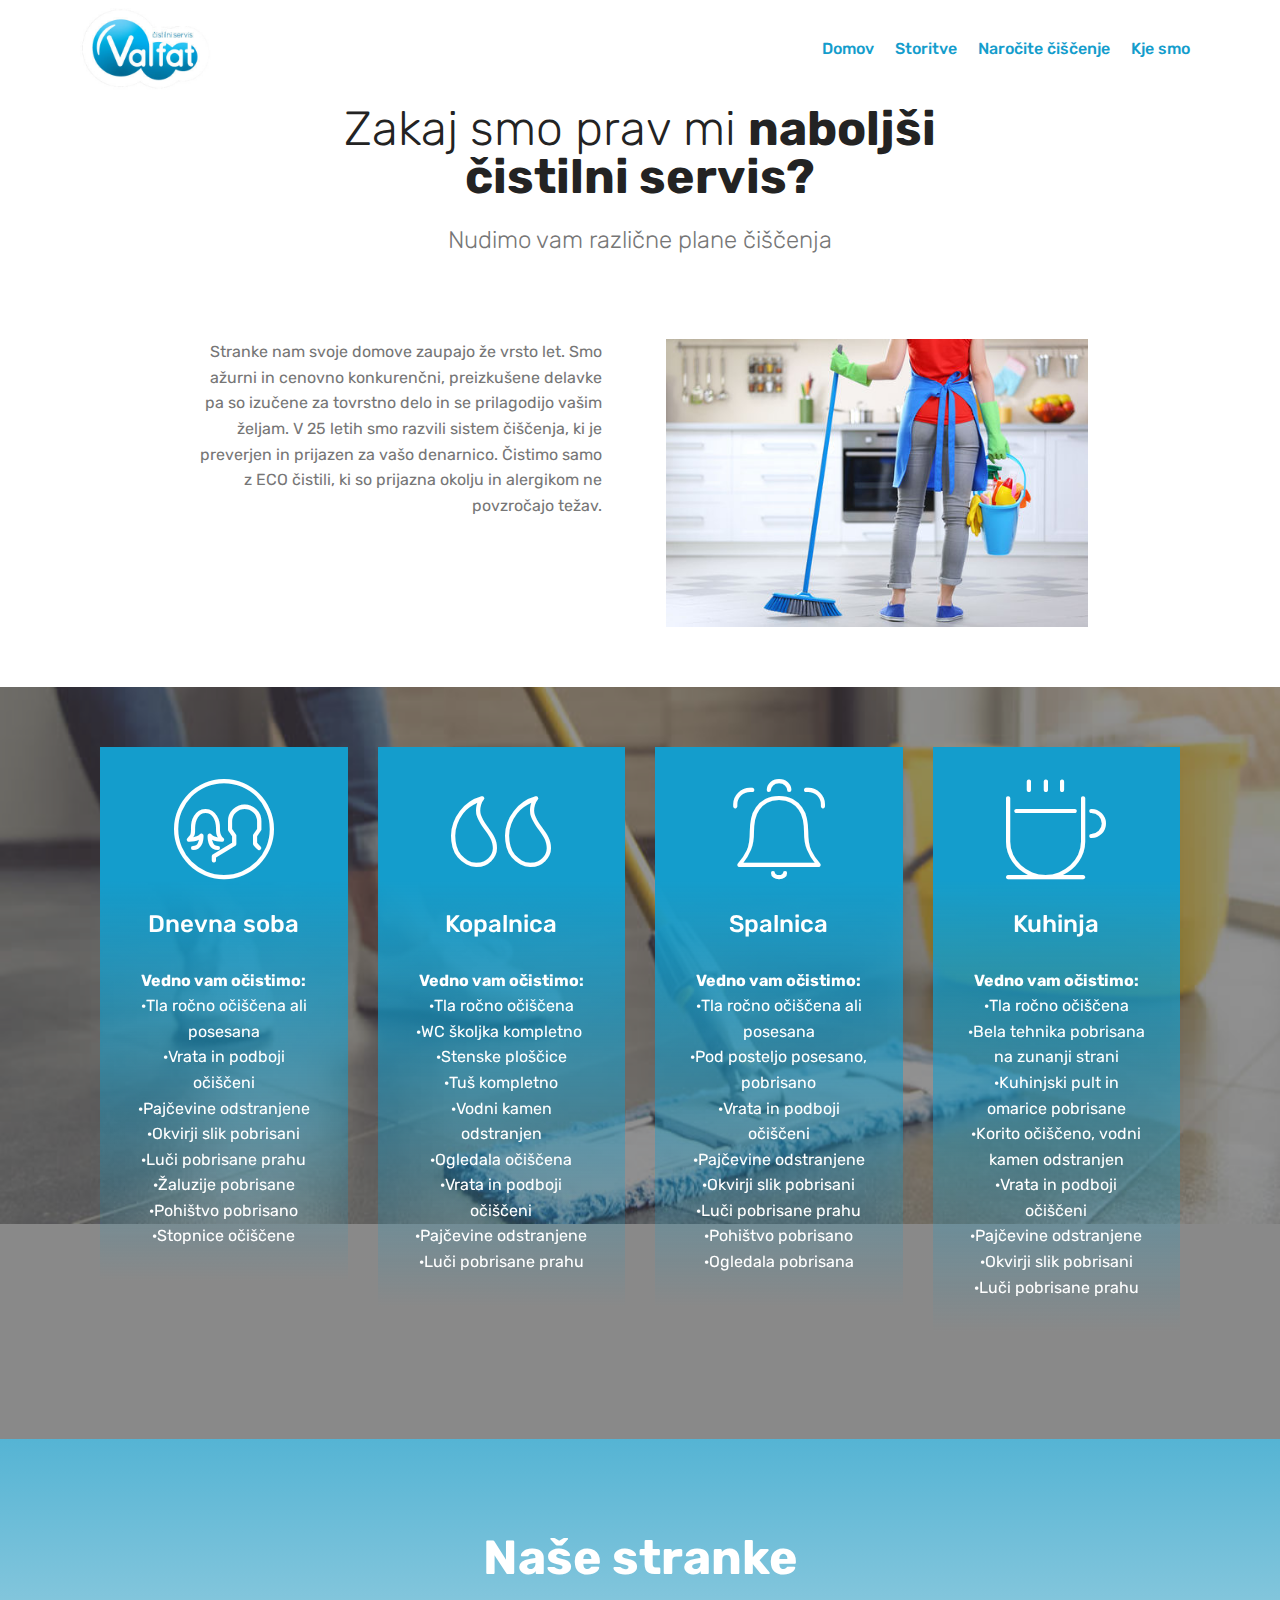
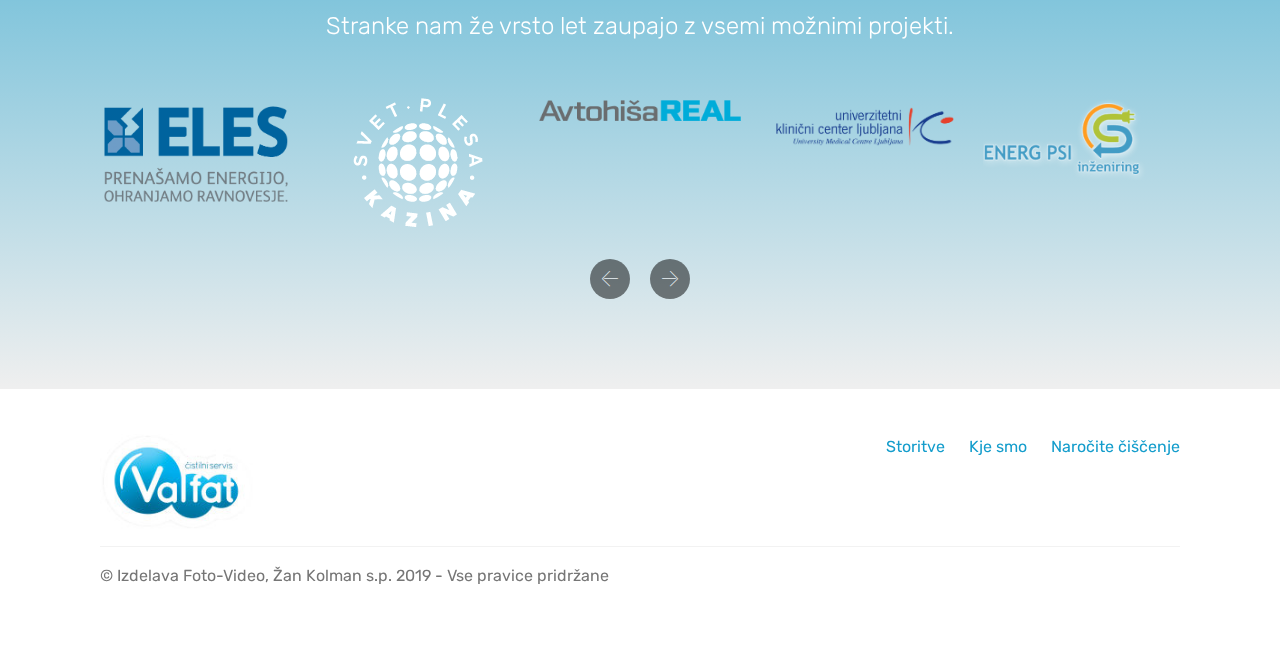
==== commit 46ce9ac3: "create github pages" ====
--- a/bivalniprostori.html
+++ b/bivalniprostori.html
@@ -64,7 +64,7 @@
     </nav>
 </section>
 
-<section class="engine"><a href="https://mobirise.info/e">how to make a website</a></section><section class="mbr-section article content1 cid-rpI3EkYAQN" id="content1-12">
+<section class="engine"><a href="https://mobirise.info/j">website templates</a></section><section class="mbr-section article content1 cid-rpI3EkYAQN" id="content1-12">
     
      
 
@@ -199,7 +199,7 @@
     </div>
 </section>
 
-<section class="clients cid-rpI4DoR0X3" data-interval="false" id="clients-16">
+<section class="clients cid-rpMaG1SH0R" data-interval="false" id="clients-1a">
       
 
     
@@ -216,7 +216,7 @@
 
     <div class="container">
         <div class="carousel slide" role="listbox" data-pause="true" data-keyboard="false" data-ride="carousel" data-interval="5000">
-            <div class="carousel-inner" data-visible="5">
+            <div class="carousel-inner" data-visible="6">
                 
                 
                 
@@ -226,7 +226,7 @@
                     <div class="media-container-row">
                         <div class="col-md-12">
                             <div class="wrap-img ">
-                                <img src="assets/images/10.png" class="img-responsive clients-img">
+                                <img src="assets/images/eles-6-logotip-s-simbolom-540x301.png" class="img-responsive clients-img" alt="" title="">
                             </div>
                         </div>
                     </div>
@@ -234,7 +234,7 @@
                     <div class="media-container-row">
                         <div class="col-md-12">
                             <div class="wrap-img ">
-                                <img src="assets/images/21.png" class="img-responsive clients-img">
+                                <img src="assets/images/logo-1-130x129.png" class="img-responsive clients-img" alt="" title="">
                             </div>
                         </div>
                     </div>
@@ -242,7 +242,7 @@
                     <div class="media-container-row">
                         <div class="col-md-12">
                             <div class="wrap-img ">
-                                <img src="assets/images/32.png" class="img-responsive clients-img">
+                                <img src="assets/images/logo-261x27.png" class="img-responsive clients-img" alt="" title="">
                             </div>
                         </div>
                     </div>
@@ -250,7 +250,7 @@
                     <div class="media-container-row">
                         <div class="col-md-12">
                             <div class="wrap-img ">
-                                <img src="assets/images/43.png" class="img-responsive clients-img">
+                                <img src="assets/images/logo-ukcl-slo-ang-1791x508.png" class="img-responsive clients-img" alt="" title="">
                             </div>
                         </div>
                     </div>
@@ -258,7 +258,7 @@
                     <div class="media-container-row">
                         <div class="col-md-12">
                             <div class="wrap-img ">
-                                <img src="assets/images/54.png" class="img-responsive clients-img">
+                                <img src="assets/images/energ-zgoraj-240x97.png" class="img-responsive clients-img" alt="" title="">
                             </div>
                         </div>
                     </div>
--- a/assets/mobirise/css/mbr-additional.css
+++ b/assets/mobirise/css/mbr-additional.css
@@ -1801,7 +1801,7 @@
   color: #c1c1c1 !important;
 }
 .cid-rlFfCzzqAz {
-  background-image: url("../../../assets/images/photo-1520943241034-7866c2b35cdf-1950x1302.jpg");
+  background-image: url("../../../assets/images/photo-1433087870301-b85d84efc18a-1350x900.jpg");
 }
 .cid-rlFfCzzqAz .icons-media-container {
   display: flex;
@@ -1825,6 +1825,46 @@
 }
 .cid-rlFfCzzqAz .card {
   padding-bottom: 1.5rem;
+}
+.cid-rpMbb12lSW {
+  padding-top: 90px;
+  padding-bottom: 90px;
+  background-color: #ffffff;
+}
+.cid-rpMbb12lSW .mbr-section-subtitle {
+  color: #767676;
+  font-weight: 300;
+}
+.cid-rpMbb12lSW .mbr-content-text {
+  color: #767676;
+}
+.cid-rpMbb12lSW .card {
+  word-wrap: break-word;
+  flex-shrink: 0;
+  -webkit-flex-shrink: 0;
+}
+.cid-rpMbb12lSW .cards-container {
+  display: flex;
+  -webkit-flex-direction: row;
+  flex-direction: row;
+  -webkit-flex-wrap: wrap;
+  flex-wrap: wrap;
+  -webkit-justify-content: center;
+  justify-content: center;
+  word-break: break-word;
+}
+@media (max-width: 767px) {
+  .cid-rpMbb12lSW .card:not(.last-child) {
+    padding-bottom: 1.5rem;
+  }
+}
+.cid-rpMbb12lSW .img-text {
+  color: #c1c1c1;
+}
+.cid-rpMcj9eDAv {
+  padding-top: 60px;
+  padding-bottom: 60px;
+  background-image: url("../../../assets/images/photo-1546526474-8bfb84574027-1353x899.jpg");
 }
 .cid-rlFihDUVcO {
   padding-top: 90px;
@@ -2454,7 +2494,7 @@
 }
 @media (min-width: 992px) {
   .cid-rlFdX739PG .collapsed:not(.navbar-short) .navbar-collapse {
-    max-height: calc(98.5vh - 7.3rem);
+    max-height: calc(98.5vh - 5.1rem);
   }
 }
 .cid-rlFdX739PG .collapsed button.navbar-toggler {
@@ -3484,7 +3524,7 @@
 }
 @media (min-width: 992px) {
   .cid-rlFdX739PG .collapsed:not(.navbar-short) .navbar-collapse {
-    max-height: calc(98.5vh - 7.3rem);
+    max-height: calc(98.5vh - 5.1rem);
   }
 }
 .cid-rlFdX739PG .collapsed button.navbar-toggler {
@@ -4071,7 +4111,7 @@
 }
 @media (min-width: 992px) {
   .cid-rlFdX739PG .collapsed:not(.navbar-short) .navbar-collapse {
-    max-height: calc(98.5vh - 7.3rem);
+    max-height: calc(98.5vh - 5.1rem);
   }
 }
 .cid-rlFdX739PG .collapsed button.navbar-toggler {
@@ -4715,40 +4755,40 @@
   margin-top: 1rem;
   margin-bottom: 0;
 }
-.cid-rpI4DoR0X3 {
+.cid-rpMaBtQefp {
   padding-top: 90px;
   padding-bottom: 90px;
   background-color: #55b4d4;
   background: linear-gradient(#55b4d4, #efefef);
 }
-.cid-rpI4DoR0X3 .carousel-control {
+.cid-rpMaBtQefp .carousel-control {
   background: #000;
 }
-.cid-rpI4DoR0X3 .mbr-section-subtitle {
+.cid-rpMaBtQefp .mbr-section-subtitle {
   color: #ffffff;
 }
-.cid-rpI4DoR0X3 .carousel-item {
+.cid-rpMaBtQefp .carousel-item {
   -webkit-justify-content: center;
   justify-content: center;
 }
-.cid-rpI4DoR0X3 .carousel-item .media-container-row {
+.cid-rpMaBtQefp .carousel-item .media-container-row {
   -webkit-flex-grow: 1;
   flex-grow: 1;
 }
-.cid-rpI4DoR0X3 .carousel-item .wrap-img {
+.cid-rpMaBtQefp .carousel-item .wrap-img {
   text-align: center;
 }
-.cid-rpI4DoR0X3 .carousel-item .wrap-img img {
+.cid-rpMaBtQefp .carousel-item .wrap-img img {
   max-height: 150px;
   width: auto;
   max-width: 100%;
 }
-.cid-rpI4DoR0X3 .carousel-controls {
+.cid-rpMaBtQefp .carousel-controls {
   display: flex;
   -webkit-justify-content: center;
   justify-content: center;
 }
-.cid-rpI4DoR0X3 .carousel-controls .carousel-control {
+.cid-rpMaBtQefp .carousel-controls .carousel-control {
   background: #000;
   border-radius: 50%;
   position: static;
@@ -4757,26 +4797,26 @@
   margin-top: 2rem;
   border-width: 1px;
 }
-.cid-rpI4DoR0X3 .carousel-controls .carousel-control.carousel-control-prev {
+.cid-rpMaBtQefp .carousel-controls .carousel-control.carousel-control-prev {
   left: auto;
   margin-right: 20px;
   margin-left: 0;
 }
-.cid-rpI4DoR0X3 .carousel-controls .carousel-control.carousel-control-next {
+.cid-rpMaBtQefp .carousel-controls .carousel-control.carousel-control-next {
   right: auto;
   margin-right: 0;
 }
-.cid-rpI4DoR0X3 .carousel-controls .carousel-control .mbr-iconfont {
+.cid-rpMaBtQefp .carousel-controls .carousel-control .mbr-iconfont {
   font-size: 1rem;
 }
-.cid-rpI4DoR0X3 .cloneditem-1,
-.cid-rpI4DoR0X3 .cloneditem-2,
-.cid-rpI4DoR0X3 .cloneditem-3,
-.cid-rpI4DoR0X3 .cloneditem-4,
-.cid-rpI4DoR0X3 .cloneditem-5 {
+.cid-rpMaBtQefp .cloneditem-1,
+.cid-rpMaBtQefp .cloneditem-2,
+.cid-rpMaBtQefp .cloneditem-3,
+.cid-rpMaBtQefp .cloneditem-4,
+.cid-rpMaBtQefp .cloneditem-5 {
   display: none;
 }
-.cid-rpI4DoR0X3 .col-lg-15 {
+.cid-rpMaBtQefp .col-lg-15 {
   -webkit-box-flex: 0;
   -ms-flex: 0 0 100%;
   -webkit-flex: 0 0 100%;
@@ -4789,138 +4829,138 @@
   width: 100%;
 }
 @media (min-width: 992px) {
-  .cid-rpI4DoR0X3 .col-lg-15 {
+  .cid-rpMaBtQefp .col-lg-15 {
     -ms-flex: 0 0 20%;
     -webkit-flex: 0 0 20%;
     flex: 0 0 20%;
     max-width: 20%;
     width: 20%;
   }
-  .cid-rpI4DoR0X3 .carousel-inner.slides2 > .carousel-item.active.carousel-item-right,
-  .cid-rpI4DoR0X3 .carousel-inner.slides2 > .carousel-item.carousel-item-next {
+  .cid-rpMaBtQefp .carousel-inner.slides2 > .carousel-item.active.carousel-item-right,
+  .cid-rpMaBtQefp .carousel-inner.slides2 > .carousel-item.carousel-item-next {
     left: 0;
     -webkit-transform: translate3d(50%, 0, 0);
     transform: translate3d(50%, 0, 0);
   }
-  .cid-rpI4DoR0X3 .carousel-inner.slides2 > .carousel-item.active.carousel-item-left,
-  .cid-rpI4DoR0X3 .carousel-inner.slides2 > .carousel-item.carousel-item-prev {
+  .cid-rpMaBtQefp .carousel-inner.slides2 > .carousel-item.active.carousel-item-left,
+  .cid-rpMaBtQefp .carousel-inner.slides2 > .carousel-item.carousel-item-prev {
     left: 0;
     -webkit-transform: translate3d(-50%, 0, 0);
     transform: translate3d(-50%, 0, 0);
   }
-  .cid-rpI4DoR0X3 .carousel-inner.slides2 > .carousel-item.carousel-item-left,
-  .cid-rpI4DoR0X3 .carousel-inner.slides2 > .carousel-item.carousel-item-prev.carousel-item-right,
-  .cid-rpI4DoR0X3 .carousel-inner.slides2 > .carousel-item.active {
+  .cid-rpMaBtQefp .carousel-inner.slides2 > .carousel-item.carousel-item-left,
+  .cid-rpMaBtQefp .carousel-inner.slides2 > .carousel-item.carousel-item-prev.carousel-item-right,
+  .cid-rpMaBtQefp .carousel-inner.slides2 > .carousel-item.active {
     left: 0;
     -webkit-transform: translate3d(0, 0, 0);
     transform: translate3d(0, 0, 0);
   }
-  .cid-rpI4DoR0X3 .carousel-inner.slides2 .cloneditem-1,
-  .cid-rpI4DoR0X3 .carousel-inner.slides2 .cloneditem-2,
-  .cid-rpI4DoR0X3 .carousel-inner.slides2 .cloneditem-3 {
+  .cid-rpMaBtQefp .carousel-inner.slides2 .cloneditem-1,
+  .cid-rpMaBtQefp .carousel-inner.slides2 .cloneditem-2,
+  .cid-rpMaBtQefp .carousel-inner.slides2 .cloneditem-3 {
     display: block;
   }
-  .cid-rpI4DoR0X3 .carousel-inner.slides3 > .carousel-item.active.carousel-item-right,
-  .cid-rpI4DoR0X3 .carousel-inner.slides3 > .carousel-item.carousel-item-next {
+  .cid-rpMaBtQefp .carousel-inner.slides3 > .carousel-item.active.carousel-item-right,
+  .cid-rpMaBtQefp .carousel-inner.slides3 > .carousel-item.carousel-item-next {
     left: 0;
     -webkit-transform: translate3d(33.333333%, 0, 0);
     transform: translate3d(33.333333%, 0, 0);
   }
-  .cid-rpI4DoR0X3 .carousel-inner.slides3 > .carousel-item.active.carousel-item-left,
-  .cid-rpI4DoR0X3 .carousel-inner.slides3 > .carousel-item.carousel-item-prev {
+  .cid-rpMaBtQefp .carousel-inner.slides3 > .carousel-item.active.carousel-item-left,
+  .cid-rpMaBtQefp .carousel-inner.slides3 > .carousel-item.carousel-item-prev {
     left: 0;
     -webkit-transform: translate3d(-33.333333%, 0, 0);
     transform: translate3d(-33.333333%, 0, 0);
   }
-  .cid-rpI4DoR0X3 .carousel-inner.slides3 > .carousel-item.carousel-item-left,
-  .cid-rpI4DoR0X3 .carousel-inner.slides3 > .carousel-item.carousel-item-prev.carousel-item-right,
-  .cid-rpI4DoR0X3 .carousel-inner.slides3 > .carousel-item.active {
+  .cid-rpMaBtQefp .carousel-inner.slides3 > .carousel-item.carousel-item-left,
+  .cid-rpMaBtQefp .carousel-inner.slides3 > .carousel-item.carousel-item-prev.carousel-item-right,
+  .cid-rpMaBtQefp .carousel-inner.slides3 > .carousel-item.active {
     left: 0;
     -webkit-transform: translate3d(0, 0, 0);
     transform: translate3d(0, 0, 0);
   }
-  .cid-rpI4DoR0X3 .carousel-inner.slides3 .cloneditem-1,
-  .cid-rpI4DoR0X3 .carousel-inner.slides3 .cloneditem-2,
-  .cid-rpI4DoR0X3 .carousel-inner.slides3 .cloneditem-3 {
+  .cid-rpMaBtQefp .carousel-inner.slides3 .cloneditem-1,
+  .cid-rpMaBtQefp .carousel-inner.slides3 .cloneditem-2,
+  .cid-rpMaBtQefp .carousel-inner.slides3 .cloneditem-3 {
     display: block;
   }
-  .cid-rpI4DoR0X3 .carousel-inner.slides4 > .carousel-item.active.carousel-item-right,
-  .cid-rpI4DoR0X3 .carousel-inner.slides4 > .carousel-item.carousel-item-next {
+  .cid-rpMaBtQefp .carousel-inner.slides4 > .carousel-item.active.carousel-item-right,
+  .cid-rpMaBtQefp .carousel-inner.slides4 > .carousel-item.carousel-item-next {
     left: 0;
     -webkit-transform: translate3d(25%, 0, 0);
     transform: translate3d(25%, 0, 0);
   }
-  .cid-rpI4DoR0X3 .carousel-inner.slides4 > .carousel-item.active.carousel-item-left,
-  .cid-rpI4DoR0X3 .carousel-inner.slides4 > .carousel-item.carousel-item-prev {
+  .cid-rpMaBtQefp .carousel-inner.slides4 > .carousel-item.active.carousel-item-left,
+  .cid-rpMaBtQefp .carousel-inner.slides4 > .carousel-item.carousel-item-prev {
     left: 0;
     -webkit-transform: translate3d(-25%, 0, 0);
     transform: translate3d(-25%, 0, 0);
   }
-  .cid-rpI4DoR0X3 .carousel-inner.slides4 > .carousel-item.carousel-item-left,
-  .cid-rpI4DoR0X3 .carousel-inner.slides4 > .carousel-item.carousel-item-prev.carousel-item-right,
-  .cid-rpI4DoR0X3 .carousel-inner.slides4 > .carousel-item.active {
+  .cid-rpMaBtQefp .carousel-inner.slides4 > .carousel-item.carousel-item-left,
+  .cid-rpMaBtQefp .carousel-inner.slides4 > .carousel-item.carousel-item-prev.carousel-item-right,
+  .cid-rpMaBtQefp .carousel-inner.slides4 > .carousel-item.active {
     left: 0;
     -webkit-transform: translate3d(0, 0, 0);
     transform: translate3d(0, 0, 0);
   }
-  .cid-rpI4DoR0X3 .carousel-inner.slides4 .cloneditem-1,
-  .cid-rpI4DoR0X3 .carousel-inner.slides4 .cloneditem-2,
-  .cid-rpI4DoR0X3 .carousel-inner.slides4 .cloneditem-3 {
+  .cid-rpMaBtQefp .carousel-inner.slides4 .cloneditem-1,
+  .cid-rpMaBtQefp .carousel-inner.slides4 .cloneditem-2,
+  .cid-rpMaBtQefp .carousel-inner.slides4 .cloneditem-3 {
     display: block;
   }
-  .cid-rpI4DoR0X3 .carousel-inner.slides5 > .carousel-item.active.carousel-item-right,
-  .cid-rpI4DoR0X3 .carousel-inner.slides5 > .carousel-item.carousel-item-next {
+  .cid-rpMaBtQefp .carousel-inner.slides5 > .carousel-item.active.carousel-item-right,
+  .cid-rpMaBtQefp .carousel-inner.slides5 > .carousel-item.carousel-item-next {
     left: 0;
     -webkit-transform: translate3d(20%, 0, 0);
     transform: translate3d(20%, 0, 0);
   }
-  .cid-rpI4DoR0X3 .carousel-inner.slides5 > .carousel-item.active.carousel-item-left,
-  .cid-rpI4DoR0X3 .carousel-inner.slides5 > .carousel-item.carousel-item-prev {
+  .cid-rpMaBtQefp .carousel-inner.slides5 > .carousel-item.active.carousel-item-left,
+  .cid-rpMaBtQefp .carousel-inner.slides5 > .carousel-item.carousel-item-prev {
     left: 0;
     -webkit-transform: translate3d(-20%, 0, 0);
     transform: translate3d(-20%, 0, 0);
   }
-  .cid-rpI4DoR0X3 .carousel-inner.slides5 > .carousel-item.carousel-item-left,
-  .cid-rpI4DoR0X3 .carousel-inner.slides5 > .carousel-item.carousel-item-prev.carousel-item-right,
-  .cid-rpI4DoR0X3 .carousel-inner.slides5 > .carousel-item.active {
+  .cid-rpMaBtQefp .carousel-inner.slides5 > .carousel-item.carousel-item-left,
+  .cid-rpMaBtQefp .carousel-inner.slides5 > .carousel-item.carousel-item-prev.carousel-item-right,
+  .cid-rpMaBtQefp .carousel-inner.slides5 > .carousel-item.active {
     left: 0;
     -webkit-transform: translate3d(0, 0, 0);
     transform: translate3d(0, 0, 0);
   }
-  .cid-rpI4DoR0X3 .carousel-inner.slides5 .cloneditem-1,
-  .cid-rpI4DoR0X3 .carousel-inner.slides5 .cloneditem-2,
-  .cid-rpI4DoR0X3 .carousel-inner.slides5 .cloneditem-3,
-  .cid-rpI4DoR0X3 .carousel-inner.slides5 .cloneditem-4 {
+  .cid-rpMaBtQefp .carousel-inner.slides5 .cloneditem-1,
+  .cid-rpMaBtQefp .carousel-inner.slides5 .cloneditem-2,
+  .cid-rpMaBtQefp .carousel-inner.slides5 .cloneditem-3,
+  .cid-rpMaBtQefp .carousel-inner.slides5 .cloneditem-4 {
     display: block;
   }
-  .cid-rpI4DoR0X3 .carousel-inner.slides6 > .carousel-item.active.carousel-item-right,
-  .cid-rpI4DoR0X3 .carousel-inner.slides6 > .carousel-item.carousel-item-next {
+  .cid-rpMaBtQefp .carousel-inner.slides6 > .carousel-item.active.carousel-item-right,
+  .cid-rpMaBtQefp .carousel-inner.slides6 > .carousel-item.carousel-item-next {
     left: 0;
     -webkit-transform: translate3d(16.666667%, 0, 0);
     transform: translate3d(16.666667%, 0, 0);
   }
-  .cid-rpI4DoR0X3 .carousel-inner.slides6 > .carousel-item.active.carousel-item-left,
-  .cid-rpI4DoR0X3 .carousel-inner.slides6 > .carousel-item.carousel-item-prev {
+  .cid-rpMaBtQefp .carousel-inner.slides6 > .carousel-item.active.carousel-item-left,
+  .cid-rpMaBtQefp .carousel-inner.slides6 > .carousel-item.carousel-item-prev {
     left: 0;
     -webkit-transform: translate3d(-16.666667%, 0, 0);
     transform: translate3d(-16.666667%, 0, 0);
   }
-  .cid-rpI4DoR0X3 .carousel-inner.slides6 > .carousel-item.carousel-item-left,
-  .cid-rpI4DoR0X3 .carousel-inner.slides6 > .carousel-item.carousel-item-prev.carousel-item-right,
-  .cid-rpI4DoR0X3 .carousel-inner.slides6 > .carousel-item.active {
+  .cid-rpMaBtQefp .carousel-inner.slides6 > .carousel-item.carousel-item-left,
+  .cid-rpMaBtQefp .carousel-inner.slides6 > .carousel-item.carousel-item-prev.carousel-item-right,
+  .cid-rpMaBtQefp .carousel-inner.slides6 > .carousel-item.active {
     left: 0;
     -webkit-transform: translate3d(0, 0, 0);
     transform: translate3d(0, 0, 0);
   }
-  .cid-rpI4DoR0X3 .carousel-inner.slides6 .cloneditem-1,
-  .cid-rpI4DoR0X3 .carousel-inner.slides6 .cloneditem-2,
-  .cid-rpI4DoR0X3 .carousel-inner.slides6 .cloneditem-3,
-  .cid-rpI4DoR0X3 .carousel-inner.slides6 .cloneditem-4,
-  .cid-rpI4DoR0X3 .carousel-inner.slides6 .cloneditem-5 {
+  .cid-rpMaBtQefp .carousel-inner.slides6 .cloneditem-1,
+  .cid-rpMaBtQefp .carousel-inner.slides6 .cloneditem-2,
+  .cid-rpMaBtQefp .carousel-inner.slides6 .cloneditem-3,
+  .cid-rpMaBtQefp .carousel-inner.slides6 .cloneditem-4,
+  .cid-rpMaBtQefp .carousel-inner.slides6 .cloneditem-5 {
     display: block;
   }
 }
-.cid-rpI4DoR0X3 H2 {
+.cid-rpMaBtQefp H2 {
   color: #ffffff;
 }
 .cid-rpI4EQCxlk {
@@ -5473,40 +5513,40 @@
   margin-top: 1rem;
   margin-bottom: 0;
 }
-.cid-rpI4DoR0X3 {
+.cid-rpMaG1SH0R {
   padding-top: 90px;
   padding-bottom: 90px;
   background-color: #55b4d4;
   background: linear-gradient(#55b4d4, #efefef);
 }
-.cid-rpI4DoR0X3 .carousel-control {
+.cid-rpMaG1SH0R .carousel-control {
   background: #000;
 }
-.cid-rpI4DoR0X3 .mbr-section-subtitle {
+.cid-rpMaG1SH0R .mbr-section-subtitle {
   color: #ffffff;
 }
-.cid-rpI4DoR0X3 .carousel-item {
+.cid-rpMaG1SH0R .carousel-item {
   -webkit-justify-content: center;
   justify-content: center;
 }
-.cid-rpI4DoR0X3 .carousel-item .media-container-row {
+.cid-rpMaG1SH0R .carousel-item .media-container-row {
   -webkit-flex-grow: 1;
   flex-grow: 1;
 }
-.cid-rpI4DoR0X3 .carousel-item .wrap-img {
+.cid-rpMaG1SH0R .carousel-item .wrap-img {
   text-align: center;
 }
-.cid-rpI4DoR0X3 .carousel-item .wrap-img img {
+.cid-rpMaG1SH0R .carousel-item .wrap-img img {
   max-height: 150px;
   width: auto;
   max-width: 100%;
 }
-.cid-rpI4DoR0X3 .carousel-controls {
+.cid-rpMaG1SH0R .carousel-controls {
   display: flex;
   -webkit-justify-content: center;
   justify-content: center;
 }
-.cid-rpI4DoR0X3 .carousel-controls .carousel-control {
+.cid-rpMaG1SH0R .carousel-controls .carousel-control {
   background: #000;
   border-radius: 50%;
   position: static;
@@ -5515,26 +5555,26 @@
   margin-top: 2rem;
   border-width: 1px;
 }
-.cid-rpI4DoR0X3 .carousel-controls .carousel-control.carousel-control-prev {
+.cid-rpMaG1SH0R .carousel-controls .carousel-control.carousel-control-prev {
   left: auto;
   margin-right: 20px;
   margin-left: 0;
 }
-.cid-rpI4DoR0X3 .carousel-controls .carousel-control.carousel-control-next {
+.cid-rpMaG1SH0R .carousel-controls .carousel-control.carousel-control-next {
   right: auto;
   margin-right: 0;
 }
-.cid-rpI4DoR0X3 .carousel-controls .carousel-control .mbr-iconfont {
+.cid-rpMaG1SH0R .carousel-controls .carousel-control .mbr-iconfont {
   font-size: 1rem;
 }
-.cid-rpI4DoR0X3 .cloneditem-1,
-.cid-rpI4DoR0X3 .cloneditem-2,
-.cid-rpI4DoR0X3 .cloneditem-3,
-.cid-rpI4DoR0X3 .cloneditem-4,
-.cid-rpI4DoR0X3 .cloneditem-5 {
+.cid-rpMaG1SH0R .cloneditem-1,
+.cid-rpMaG1SH0R .cloneditem-2,
+.cid-rpMaG1SH0R .cloneditem-3,
+.cid-rpMaG1SH0R .cloneditem-4,
+.cid-rpMaG1SH0R .cloneditem-5 {
   display: none;
 }
-.cid-rpI4DoR0X3 .col-lg-15 {
+.cid-rpMaG1SH0R .col-lg-15 {
   -webkit-box-flex: 0;
   -ms-flex: 0 0 100%;
   -webkit-flex: 0 0 100%;
@@ -5547,138 +5587,138 @@
   width: 100%;
 }
 @media (min-width: 992px) {
-  .cid-rpI4DoR0X3 .col-lg-15 {
+  .cid-rpMaG1SH0R .col-lg-15 {
     -ms-flex: 0 0 20%;
     -webkit-flex: 0 0 20%;
     flex: 0 0 20%;
     max-width: 20%;
     width: 20%;
   }
-  .cid-rpI4DoR0X3 .carousel-inner.slides2 > .carousel-item.active.carousel-item-right,
-  .cid-rpI4DoR0X3 .carousel-inner.slides2 > .carousel-item.carousel-item-next {
+  .cid-rpMaG1SH0R .carousel-inner.slides2 > .carousel-item.active.carousel-item-right,
+  .cid-rpMaG1SH0R .carousel-inner.slides2 > .carousel-item.carousel-item-next {
     left: 0;
     -webkit-transform: translate3d(50%, 0, 0);
     transform: translate3d(50%, 0, 0);
   }
-  .cid-rpI4DoR0X3 .carousel-inner.slides2 > .carousel-item.active.carousel-item-left,
-  .cid-rpI4DoR0X3 .carousel-inner.slides2 > .carousel-item.carousel-item-prev {
+  .cid-rpMaG1SH0R .carousel-inner.slides2 > .carousel-item.active.carousel-item-left,
+  .cid-rpMaG1SH0R .carousel-inner.slides2 > .carousel-item.carousel-item-prev {
     left: 0;
     -webkit-transform: translate3d(-50%, 0, 0);
     transform: translate3d(-50%, 0, 0);
   }
-  .cid-rpI4DoR0X3 .carousel-inner.slides2 > .carousel-item.carousel-item-left,
-  .cid-rpI4DoR0X3 .carousel-inner.slides2 > .carousel-item.carousel-item-prev.carousel-item-right,
-  .cid-rpI4DoR0X3 .carousel-inner.slides2 > .carousel-item.active {
+  .cid-rpMaG1SH0R .carousel-inner.slides2 > .carousel-item.carousel-item-left,
+  .cid-rpMaG1SH0R .carousel-inner.slides2 > .carousel-item.carousel-item-prev.carousel-item-right,
+  .cid-rpMaG1SH0R .carousel-inner.slides2 > .carousel-item.active {
     left: 0;
     -webkit-transform: translate3d(0, 0, 0);
     transform: translate3d(0, 0, 0);
   }
-  .cid-rpI4DoR0X3 .carousel-inner.slides2 .cloneditem-1,
-  .cid-rpI4DoR0X3 .carousel-inner.slides2 .cloneditem-2,
-  .cid-rpI4DoR0X3 .carousel-inner.slides2 .cloneditem-3 {
+  .cid-rpMaG1SH0R .carousel-inner.slides2 .cloneditem-1,
+  .cid-rpMaG1SH0R .carousel-inner.slides2 .cloneditem-2,
+  .cid-rpMaG1SH0R .carousel-inner.slides2 .cloneditem-3 {
     display: block;
   }
-  .cid-rpI4DoR0X3 .carousel-inner.slides3 > .carousel-item.active.carousel-item-right,
-  .cid-rpI4DoR0X3 .carousel-inner.slides3 > .carousel-item.carousel-item-next {
+  .cid-rpMaG1SH0R .carousel-inner.slides3 > .carousel-item.active.carousel-item-right,
+  .cid-rpMaG1SH0R .carousel-inner.slides3 > .carousel-item.carousel-item-next {
     left: 0;
     -webkit-transform: translate3d(33.333333%, 0, 0);
     transform: translate3d(33.333333%, 0, 0);
   }
-  .cid-rpI4DoR0X3 .carousel-inner.slides3 > .carousel-item.active.carousel-item-left,
-  .cid-rpI4DoR0X3 .carousel-inner.slides3 > .carousel-item.carousel-item-prev {
+  .cid-rpMaG1SH0R .carousel-inner.slides3 > .carousel-item.active.carousel-item-left,
+  .cid-rpMaG1SH0R .carousel-inner.slides3 > .carousel-item.carousel-item-prev {
     left: 0;
     -webkit-transform: translate3d(-33.333333%, 0, 0);
     transform: translate3d(-33.333333%, 0, 0);
   }
-  .cid-rpI4DoR0X3 .carousel-inner.slides3 > .carousel-item.carousel-item-left,
-  .cid-rpI4DoR0X3 .carousel-inner.slides3 > .carousel-item.carousel-item-prev.carousel-item-right,
-  .cid-rpI4DoR0X3 .carousel-inner.slides3 > .carousel-item.active {
+  .cid-rpMaG1SH0R .carousel-inner.slides3 > .carousel-item.carousel-item-left,
+  .cid-rpMaG1SH0R .carousel-inner.slides3 > .carousel-item.carousel-item-prev.carousel-item-right,
+  .cid-rpMaG1SH0R .carousel-inner.slides3 > .carousel-item.active {
     left: 0;
     -webkit-transform: translate3d(0, 0, 0);
     transform: translate3d(0, 0, 0);
   }
-  .cid-rpI4DoR0X3 .carousel-inner.slides3 .cloneditem-1,
-  .cid-rpI4DoR0X3 .carousel-inner.slides3 .cloneditem-2,
-  .cid-rpI4DoR0X3 .carousel-inner.slides3 .cloneditem-3 {
+  .cid-rpMaG1SH0R .carousel-inner.slides3 .cloneditem-1,
+  .cid-rpMaG1SH0R .carousel-inner.slides3 .cloneditem-2,
+  .cid-rpMaG1SH0R .carousel-inner.slides3 .cloneditem-3 {
     display: block;
   }
-  .cid-rpI4DoR0X3 .carousel-inner.slides4 > .carousel-item.active.carousel-item-right,
-  .cid-rpI4DoR0X3 .carousel-inner.slides4 > .carousel-item.carousel-item-next {
+  .cid-rpMaG1SH0R .carousel-inner.slides4 > .carousel-item.active.carousel-item-right,
+  .cid-rpMaG1SH0R .carousel-inner.slides4 > .carousel-item.carousel-item-next {
     left: 0;
     -webkit-transform: translate3d(25%, 0, 0);
     transform: translate3d(25%, 0, 0);
   }
-  .cid-rpI4DoR0X3 .carousel-inner.slides4 > .carousel-item.active.carousel-item-left,
-  .cid-rpI4DoR0X3 .carousel-inner.slides4 > .carousel-item.carousel-item-prev {
+  .cid-rpMaG1SH0R .carousel-inner.slides4 > .carousel-item.active.carousel-item-left,
+  .cid-rpMaG1SH0R .carousel-inner.slides4 > .carousel-item.carousel-item-prev {
     left: 0;
     -webkit-transform: translate3d(-25%, 0, 0);
     transform: translate3d(-25%, 0, 0);
   }
-  .cid-rpI4DoR0X3 .carousel-inner.slides4 > .carousel-item.carousel-item-left,
-  .cid-rpI4DoR0X3 .carousel-inner.slides4 > .carousel-item.carousel-item-prev.carousel-item-right,
-  .cid-rpI4DoR0X3 .carousel-inner.slides4 > .carousel-item.active {
+  .cid-rpMaG1SH0R .carousel-inner.slides4 > .carousel-item.carousel-item-left,
+  .cid-rpMaG1SH0R .carousel-inner.slides4 > .carousel-item.carousel-item-prev.carousel-item-right,
+  .cid-rpMaG1SH0R .carousel-inner.slides4 > .carousel-item.active {
     left: 0;
     -webkit-transform: translate3d(0, 0, 0);
     transform: translate3d(0, 0, 0);
   }
-  .cid-rpI4DoR0X3 .carousel-inner.slides4 .cloneditem-1,
-  .cid-rpI4DoR0X3 .carousel-inner.slides4 .cloneditem-2,
-  .cid-rpI4DoR0X3 .carousel-inner.slides4 .cloneditem-3 {
+  .cid-rpMaG1SH0R .carousel-inner.slides4 .cloneditem-1,
+  .cid-rpMaG1SH0R .carousel-inner.slides4 .cloneditem-2,
+  .cid-rpMaG1SH0R .carousel-inner.slides4 .cloneditem-3 {
     display: block;
   }
-  .cid-rpI4DoR0X3 .carousel-inner.slides5 > .carousel-item.active.carousel-item-right,
-  .cid-rpI4DoR0X3 .carousel-inner.slides5 > .carousel-item.carousel-item-next {
+  .cid-rpMaG1SH0R .carousel-inner.slides5 > .carousel-item.active.carousel-item-right,
+  .cid-rpMaG1SH0R .carousel-inner.slides5 > .carousel-item.carousel-item-next {
     left: 0;
     -webkit-transform: translate3d(20%, 0, 0);
     transform: translate3d(20%, 0, 0);
   }
-  .cid-rpI4DoR0X3 .carousel-inner.slides5 > .carousel-item.active.carousel-item-left,
-  .cid-rpI4DoR0X3 .carousel-inner.slides5 > .carousel-item.carousel-item-prev {
+  .cid-rpMaG1SH0R .carousel-inner.slides5 > .carousel-item.active.carousel-item-left,
+  .cid-rpMaG1SH0R .carousel-inner.slides5 > .carousel-item.carousel-item-prev {
     left: 0;
     -webkit-transform: translate3d(-20%, 0, 0);
     transform: translate3d(-20%, 0, 0);
   }
-  .cid-rpI4DoR0X3 .carousel-inner.slides5 > .carousel-item.carousel-item-left,
-  .cid-rpI4DoR0X3 .carousel-inner.slides5 > .carousel-item.carousel-item-prev.carousel-item-right,
-  .cid-rpI4DoR0X3 .carousel-inner.slides5 > .carousel-item.active {
+  .cid-rpMaG1SH0R .carousel-inner.slides5 > .carousel-item.carousel-item-left,
+  .cid-rpMaG1SH0R .carousel-inner.slides5 > .carousel-item.carousel-item-prev.carousel-item-right,
+  .cid-rpMaG1SH0R .carousel-inner.slides5 > .carousel-item.active {
     left: 0;
     -webkit-transform: translate3d(0, 0, 0);
     transform: translate3d(0, 0, 0);
   }
-  .cid-rpI4DoR0X3 .carousel-inner.slides5 .cloneditem-1,
-  .cid-rpI4DoR0X3 .carousel-inner.slides5 .cloneditem-2,
-  .cid-rpI4DoR0X3 .carousel-inner.slides5 .cloneditem-3,
-  .cid-rpI4DoR0X3 .carousel-inner.slides5 .cloneditem-4 {
+  .cid-rpMaG1SH0R .carousel-inner.slides5 .cloneditem-1,
+  .cid-rpMaG1SH0R .carousel-inner.slides5 .cloneditem-2,
+  .cid-rpMaG1SH0R .carousel-inner.slides5 .cloneditem-3,
+  .cid-rpMaG1SH0R .carousel-inner.slides5 .cloneditem-4 {
     display: block;
   }
-  .cid-rpI4DoR0X3 .carousel-inner.slides6 > .carousel-item.active.carousel-item-right,
-  .cid-rpI4DoR0X3 .carousel-inner.slides6 > .carousel-item.carousel-item-next {
+  .cid-rpMaG1SH0R .carousel-inner.slides6 > .carousel-item.active.carousel-item-right,
+  .cid-rpMaG1SH0R .carousel-inner.slides6 > .carousel-item.carousel-item-next {
     left: 0;
     -webkit-transform: translate3d(16.666667%, 0, 0);
     transform: translate3d(16.666667%, 0, 0);
   }
-  .cid-rpI4DoR0X3 .carousel-inner.slides6 > .carousel-item.active.carousel-item-left,
-  .cid-rpI4DoR0X3 .carousel-inner.slides6 > .carousel-item.carousel-item-prev {
+  .cid-rpMaG1SH0R .carousel-inner.slides6 > .carousel-item.active.carousel-item-left,
+  .cid-rpMaG1SH0R .carousel-inner.slides6 > .carousel-item.carousel-item-prev {
     left: 0;
     -webkit-transform: translate3d(-16.666667%, 0, 0);
     transform: translate3d(-16.666667%, 0, 0);
   }
-  .cid-rpI4DoR0X3 .carousel-inner.slides6 > .carousel-item.carousel-item-left,
-  .cid-rpI4DoR0X3 .carousel-inner.slides6 > .carousel-item.carousel-item-prev.carousel-item-right,
-  .cid-rpI4DoR0X3 .carousel-inner.slides6 > .carousel-item.active {
+  .cid-rpMaG1SH0R .carousel-inner.slides6 > .carousel-item.carousel-item-left,
+  .cid-rpMaG1SH0R .carousel-inner.slides6 > .carousel-item.carousel-item-prev.carousel-item-right,
+  .cid-rpMaG1SH0R .carousel-inner.slides6 > .carousel-item.active {
     left: 0;
     -webkit-transform: translate3d(0, 0, 0);
     transform: translate3d(0, 0, 0);
   }
-  .cid-rpI4DoR0X3 .carousel-inner.slides6 .cloneditem-1,
-  .cid-rpI4DoR0X3 .carousel-inner.slides6 .cloneditem-2,
-  .cid-rpI4DoR0X3 .carousel-inner.slides6 .cloneditem-3,
-  .cid-rpI4DoR0X3 .carousel-inner.slides6 .cloneditem-4,
-  .cid-rpI4DoR0X3 .carousel-inner.slides6 .cloneditem-5 {
+  .cid-rpMaG1SH0R .carousel-inner.slides6 .cloneditem-1,
+  .cid-rpMaG1SH0R .carousel-inner.slides6 .cloneditem-2,
+  .cid-rpMaG1SH0R .carousel-inner.slides6 .cloneditem-3,
+  .cid-rpMaG1SH0R .carousel-inner.slides6 .cloneditem-4,
+  .cid-rpMaG1SH0R .carousel-inner.slides6 .cloneditem-5 {
     display: block;
   }
 }
-.cid-rpI4DoR0X3 H2 {
+.cid-rpMaG1SH0R H2 {
   color: #ffffff;
 }
 .cid-rpI4EQCxlk {
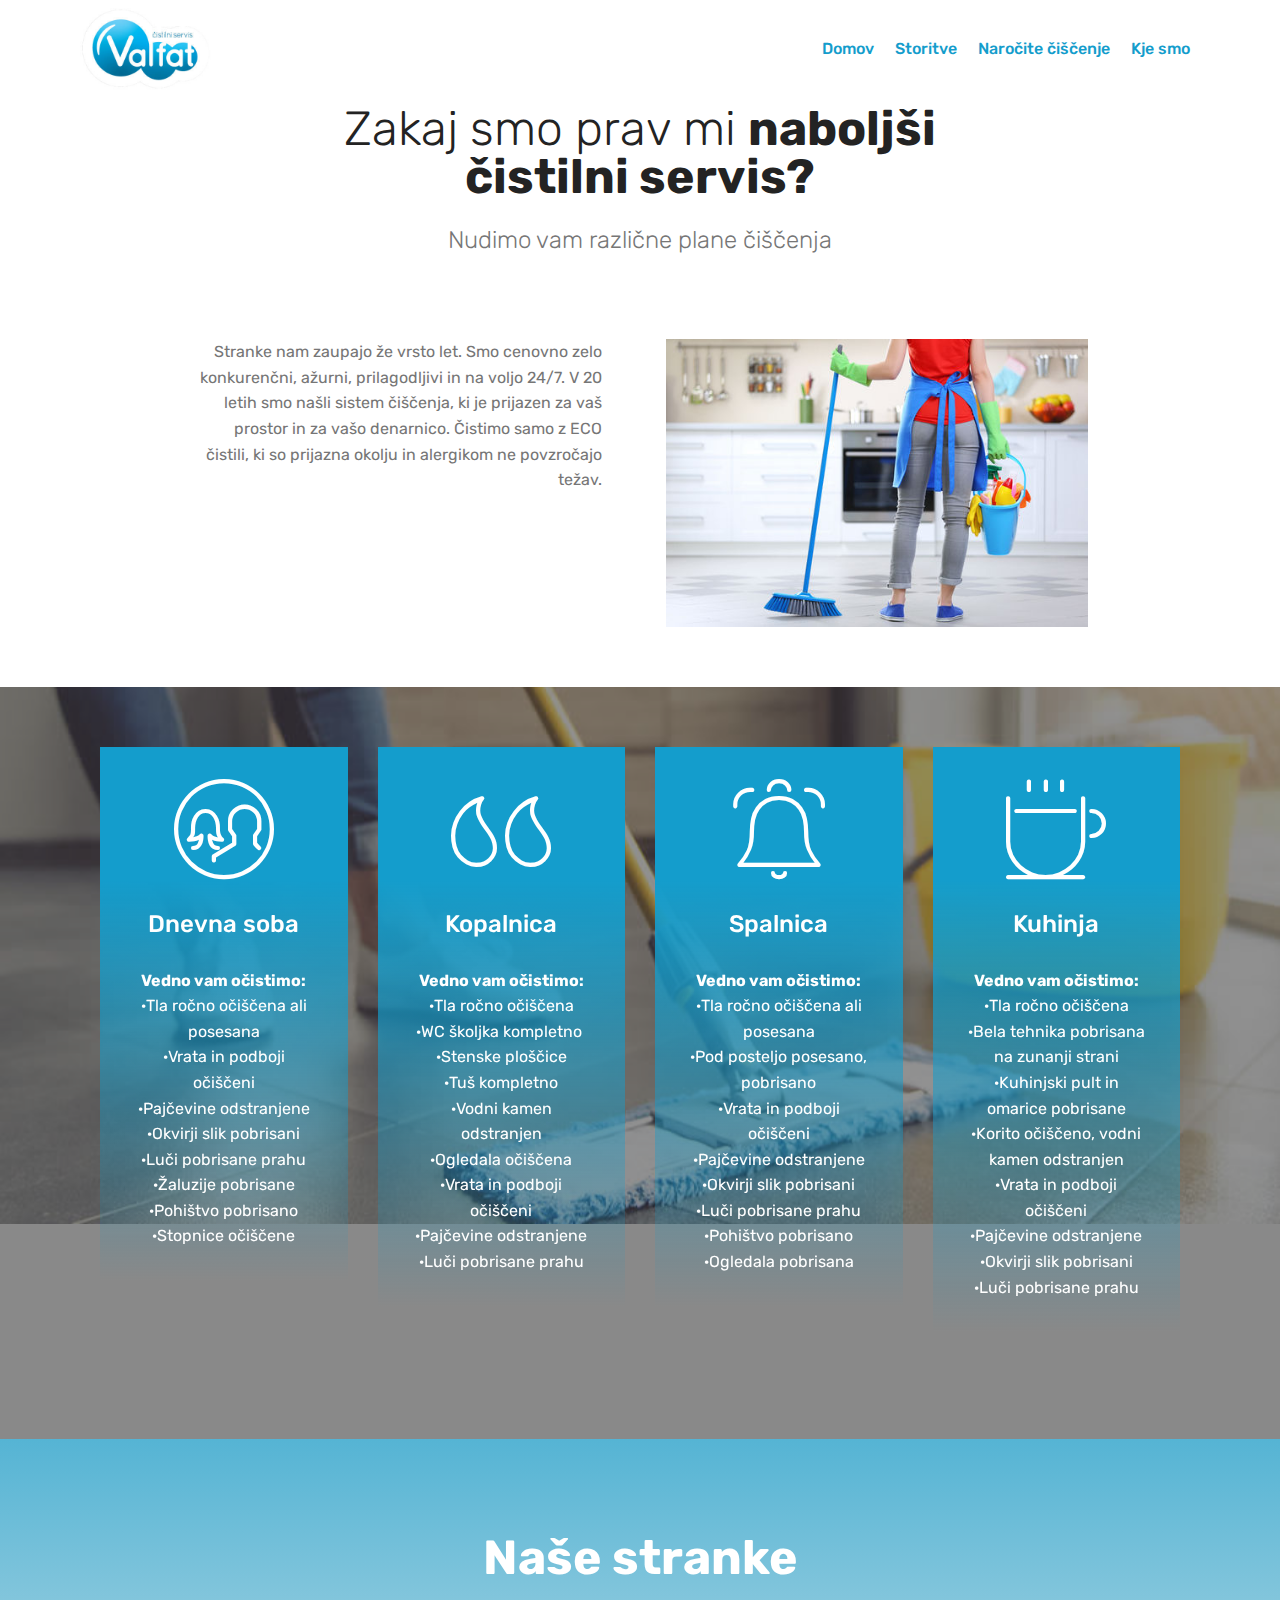
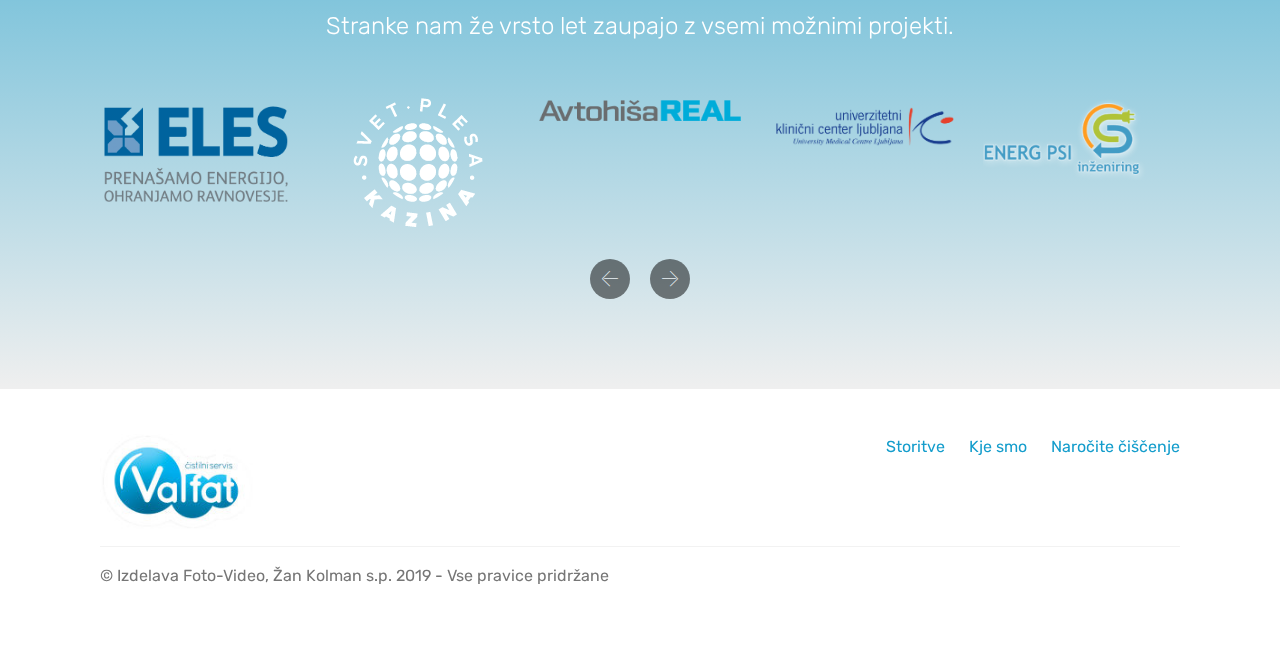
==== commit a85afd5a: "create github pages" ====
--- a/bivalniprostori.html
+++ b/bivalniprostori.html
@@ -64,7 +64,7 @@
     </nav>
 </section>
 
-<section class="engine"><a href="https://mobirise.info/j">website templates</a></section><section class="mbr-section article content1 cid-rpI3EkYAQN" id="content1-12">
+<section class="engine"><a href="https://mobirise.info/z">best css templates</a></section><section class="mbr-section article content1 cid-rpI3EkYAQN" id="content1-12">
     
      
 
@@ -100,7 +100,7 @@
                 <div class="media-container-row">
                     <div class="media-content">
                         <div class="mbr-section-text">
-                            <p class="mbr-text align-right mb-0 mbr-fonts-style display-7">Stranke nam svoje domove zaupajo že vrsto let. Smo ažurni in cenovno konkurenčni, preizkušene delavke pa so izučene za tovrstno delo in se prilagodijo vašim željam. V 25 letih smo razvili sistem čiščenja, ki je preverjen in prijazen za vašo denarnico. Čistimo samo z ECO čistili, ki so prijazna okolju in alergikom ne povzročajo težav.</p>
+                            <p class="mbr-text align-right mb-0 mbr-fonts-style display-7">Stranke nam zaupajo že vrsto let. Smo cenovno zelo konkurenčni, ažurni, prilagodljivi in na voljo 24/7. V 20 letih smo našli sistem čiščenja, ki je prijazen za vaš prostor in za vašo denarnico. Čistimo samo z ECO čistili, ki so prijazna okolju in alergikom ne povzročajo težav.</p>
                         </div>
                     </div>
                     <div class="mbr-figure" style="width: 110%;">
--- a/assets/mobirise/css/mbr-additional.css
+++ b/assets/mobirise/css/mbr-additional.css
@@ -1393,6 +1393,32 @@
 .jq-selectbox:hover .jq-selectbox__trigger-arrow {
   border-top-color: #149dcc;
 }
+.cid-rlFfCzzqAz {
+  background-image: url("../../../assets/images/photo-1433087870301-b85d84efc18a-1350x900.jpg");
+}
+.cid-rlFfCzzqAz .icons-media-container {
+  display: flex;
+  -webkit-justify-content: center;
+  justify-content: center;
+  -webkit-flex-direction: row;
+  flex-direction: row;
+  -webkit-flex-wrap: wrap;
+  flex-wrap: wrap;
+  padding-top: 4rem;
+}
+.cid-rlFfCzzqAz .icons-media-container .mbr-iconfont {
+  font-size: 96px;
+  color: #ffffff;
+}
+.cid-rlFfCzzqAz .icons-media-container .icon-block {
+  padding-bottom: 1rem;
+}
+.cid-rlFfCzzqAz .mbr-text {
+  color: #ffffff;
+}
+.cid-rlFfCzzqAz .card {
+  padding-bottom: 1.5rem;
+}
 .cid-rlFdX739PG .navbar {
   padding: .5rem 0;
   background: #ffffff;
@@ -1800,32 +1826,6 @@
 .cid-rlFdX739PG .dropdown-item:hover {
   color: #c1c1c1 !important;
 }
-.cid-rlFfCzzqAz {
-  background-image: url("../../../assets/images/photo-1433087870301-b85d84efc18a-1350x900.jpg");
-}
-.cid-rlFfCzzqAz .icons-media-container {
-  display: flex;
-  -webkit-justify-content: center;
-  justify-content: center;
-  -webkit-flex-direction: row;
-  flex-direction: row;
-  -webkit-flex-wrap: wrap;
-  flex-wrap: wrap;
-  padding-top: 4rem;
-}
-.cid-rlFfCzzqAz .icons-media-container .mbr-iconfont {
-  font-size: 96px;
-  color: #ffffff;
-}
-.cid-rlFfCzzqAz .icons-media-container .icon-block {
-  padding-bottom: 1rem;
-}
-.cid-rlFfCzzqAz .mbr-text {
-  color: #ffffff;
-}
-.cid-rlFfCzzqAz .card {
-  padding-bottom: 1.5rem;
-}
 .cid-rpMbb12lSW {
   padding-top: 90px;
   padding-bottom: 90px;
@@ -1865,6 +1865,15 @@
   padding-top: 60px;
   padding-bottom: 60px;
   background-image: url("../../../assets/images/photo-1546526474-8bfb84574027-1353x899.jpg");
+}
+.cid-rr3e2jMvYh {
+  padding-top: 0px;
+  padding-bottom: 0px;
+  background-color: #ffffff;
+}
+.cid-rr3e2jMvYh .mbr-text,
+.cid-rr3e2jMvYh blockquote {
+  color: #767676;
 }
 .cid-rlFihDUVcO {
   padding-top: 90px;
@@ -1938,6 +1947,253 @@
     padding-left: 30px;
   }
 }
+.cid-rr3d2xkZuK .modal-body .close {
+  background: #1b1b1b;
+}
+.cid-rr3d2xkZuK .modal-body .close span {
+  font-style: normal;
+}
+.cid-rr3d2xkZuK .carousel-inner > .active,
+.cid-rr3d2xkZuK .carousel-inner > .next,
+.cid-rr3d2xkZuK .carousel-inner > .prev {
+  display: table;
+}
+.cid-rr3d2xkZuK .carousel-control .icon-next,
+.cid-rr3d2xkZuK .carousel-control .icon-prev {
+  margin-top: -18px;
+  font-size: 40px;
+  line-height: 27px;
+}
+.cid-rr3d2xkZuK .carousel-control:hover {
+  background: #1b1b1b;
+  color: #fff;
+  opacity: 1;
+}
+@media (max-width: 767px) {
+  .cid-rr3d2xkZuK .container .carousel-control {
+    margin-bottom: 0;
+  }
+}
+.cid-rr3d2xkZuK .boxed-slider {
+  position: relative;
+  padding: 93px 0;
+}
+.cid-rr3d2xkZuK .boxed-slider > div {
+  position: relative;
+}
+.cid-rr3d2xkZuK .container img {
+  width: 100%;
+}
+.cid-rr3d2xkZuK .container img + .row {
+  position: absolute;
+  top: 50%;
+  left: 0;
+  right: 0;
+  -webkit-transform: translateY(-50%);
+  -moz-transform: translateY(-50%);
+  transform: translateY(-50%);
+  z-index: 2;
+}
+.cid-rr3d2xkZuK .mbr-section {
+  padding: 0;
+  background-attachment: scroll;
+}
+.cid-rr3d2xkZuK .mbr-table-cell {
+  padding: 0;
+}
+.cid-rr3d2xkZuK .container .carousel-indicators {
+  margin-bottom: 3px;
+}
+.cid-rr3d2xkZuK .carousel-caption {
+  top: 50%;
+  right: 0;
+  bottom: auto;
+  left: 0;
+  display: -webkit-flex;
+  align-items: center;
+  -webkit-transform: translateY(-50%);
+  transform: translateY(-50%);
+  -webkit-align-items: center;
+}
+.cid-rr3d2xkZuK .mbr-overlay {
+  z-index: 1;
+}
+.cid-rr3d2xkZuK .container-slide.container {
+  min-width: 100%;
+  min-height: 100vh;
+  padding: 0;
+}
+.cid-rr3d2xkZuK .carousel-item {
+  background-position: 50% 50%;
+  background-repeat: no-repeat;
+  background-size: cover;
+  -o-transition: -o-transform 0.6s ease-in-out;
+  -webkit-transition: -webkit-transform 0.6s ease-in-out;
+  transition: transform 0.6s ease-in-out, -webkit-transform 0.6s ease-in-out, -o-transform 0.6s ease-in-out;
+  -webkit-backface-visibility: hidden;
+  backface-visibility: hidden;
+  -webkit-perspective: 1000px;
+  perspective: 1000px;
+}
+@media (max-width: 576px) {
+  .cid-rr3d2xkZuK .carousel-item .container {
+    width: 100%;
+  }
+}
+.cid-rr3d2xkZuK .carousel-item-next.carousel-item-left,
+.cid-rr3d2xkZuK .carousel-item-prev.carousel-item-right {
+  -webkit-transform: translate3d(0, 0, 0);
+  transform: translate3d(0, 0, 0);
+}
+.cid-rr3d2xkZuK .active.carousel-item-right,
+.cid-rr3d2xkZuK .carousel-item-next {
+  -webkit-transform: translate3d(100%, 0, 0);
+  transform: translate3d(100%, 0, 0);
+}
+.cid-rr3d2xkZuK .active.carousel-item-left,
+.cid-rr3d2xkZuK .carousel-item-prev {
+  -webkit-transform: translate3d(-100%, 0, 0);
+  transform: translate3d(-100%, 0, 0);
+}
+.cid-rr3d2xkZuK .mbr-slider .carousel-control {
+  top: 50%;
+  width: 70px;
+  height: 70px;
+  margin-top: -1.5rem;
+  font-size: 35px;
+  background-color: rgba(0, 0, 0, 0.5);
+  border: 2px solid #fff;
+  border-radius: 50%;
+  transition: all .3s;
+}
+.cid-rr3d2xkZuK .mbr-slider .carousel-control.carousel-control-prev {
+  left: 0;
+  margin-left: 2.5rem;
+}
+.cid-rr3d2xkZuK .mbr-slider .carousel-control.carousel-control-next {
+  right: 0;
+  margin-right: 2.5rem;
+}
+.cid-rr3d2xkZuK .mbr-slider .carousel-control .mbr-iconfont {
+  font-size: 2rem;
+}
+@media (max-width: 767px) {
+  .cid-rr3d2xkZuK .mbr-slider .carousel-control {
+    top: auto;
+    bottom: 1rem;
+  }
+}
+.cid-rr3d2xkZuK .mbr-slider .carousel-indicators {
+  position: absolute;
+  bottom: 0;
+  margin-bottom: 1.5rem !important;
+}
+.cid-rr3d2xkZuK .mbr-slider .carousel-indicators li {
+  max-width: 20px;
+  width: 20px;
+  height: 20px;
+  max-height: 20px;
+  margin: 3px;
+  background-color: rgba(0, 0, 0, 0.5);
+  border: 2px solid #fff;
+  border-radius: 50%;
+  opacity: .5;
+  transition: all .3s;
+}
+.cid-rr3d2xkZuK .mbr-slider .carousel-indicators li.active,
+.cid-rr3d2xkZuK .mbr-slider .carousel-indicators li:hover {
+  opacity: .9;
+}
+.cid-rr3d2xkZuK .mbr-slider .carousel-indicators li::after,
+.cid-rr3d2xkZuK .mbr-slider .carousel-indicators li::before {
+  content: none;
+}
+.cid-rr3d2xkZuK .mbr-slider .carousel-indicators.ie-fix {
+  left: 50%;
+  display: block;
+  width: 60%;
+  margin-left: -30%;
+  text-align: center;
+}
+@media (max-width: 576px) {
+  .cid-rr3d2xkZuK .mbr-slider .carousel-indicators {
+    display: none !important;
+  }
+}
+.cid-rr3d2xkZuK .mbr-slider > .container img {
+  width: 100%;
+}
+.cid-rr3d2xkZuK .mbr-slider > .container img + .row {
+  position: absolute;
+  top: 50%;
+  right: 0;
+  left: 0;
+  z-index: 2;
+  -moz-transform: translateY(-50%);
+  -webkit-transform: translateY(-50%);
+  transform: translateY(-50%);
+}
+.cid-rr3d2xkZuK .mbr-slider > .container .carousel-indicators {
+  margin-bottom: 3px;
+}
+@media (max-width: 576px) {
+  .cid-rr3d2xkZuK .mbr-slider > .container .carousel-control {
+    margin-bottom: 0;
+  }
+}
+.cid-rr3d2xkZuK .mbr-slider .mbr-section {
+  padding: 0;
+  background-attachment: scroll;
+}
+.cid-rr3d2xkZuK .mbr-slider .mbr-table-cell {
+  padding: 0;
+}
+.cid-rr3d2xkZuK .carousel-item .container.container-slide {
+  position: initial;
+  width: auto;
+  min-height: 0;
+}
+.cid-rr3d2xkZuK .full-screen .slider-fullscreen-image {
+  min-height: 100vh;
+  background-repeat: no-repeat;
+  background-position: 50% 50%;
+  background-size: cover;
+}
+.cid-rr3d2xkZuK .full-screen .slider-fullscreen-image.active {
+  display: -o-flex;
+}
+.cid-rr3d2xkZuK .full-screen .container {
+  width: auto;
+  padding-right: 0;
+  padding-left: 0;
+}
+.cid-rr3d2xkZuK .full-screen .carousel-item .container.container-slide {
+  width: 100%;
+  min-height: 100vh;
+  padding: 0;
+}
+.cid-rr3d2xkZuK .full-screen .carousel-item .container.container-slide img {
+  display: none;
+}
+.cid-rr3d2xkZuK .mbr-background-video-preview {
+  position: absolute;
+  top: 0;
+  right: 0;
+  bottom: 0;
+  left: 0;
+}
+.cid-rr3d2xkZuK .mbr-overlay ~ .container-slide {
+  z-index: auto;
+}
+.cid-rr3ekgTEk3 {
+  padding-top: 0px;
+  padding-bottom: 0px;
+  background-color: #ffffff;
+}
+.cid-rr3ekgTEk3 .mbr-text,
+.cid-rr3ekgTEk3 blockquote {
+  color: #767676;
+}
 .cid-rlFidaMzOG {
   padding-top: 90px;
   padding-bottom: 90px;
@@ -2209,6 +2465,9 @@
     -webkit-justify-content: center;
     justify-content: center;
   }
+}
+.cid-rlFifbeQhQ .copyright > p {
+  color: #c1c1c1;
 }
 .cid-rpI34WL1oS {
   padding-top: 60px;
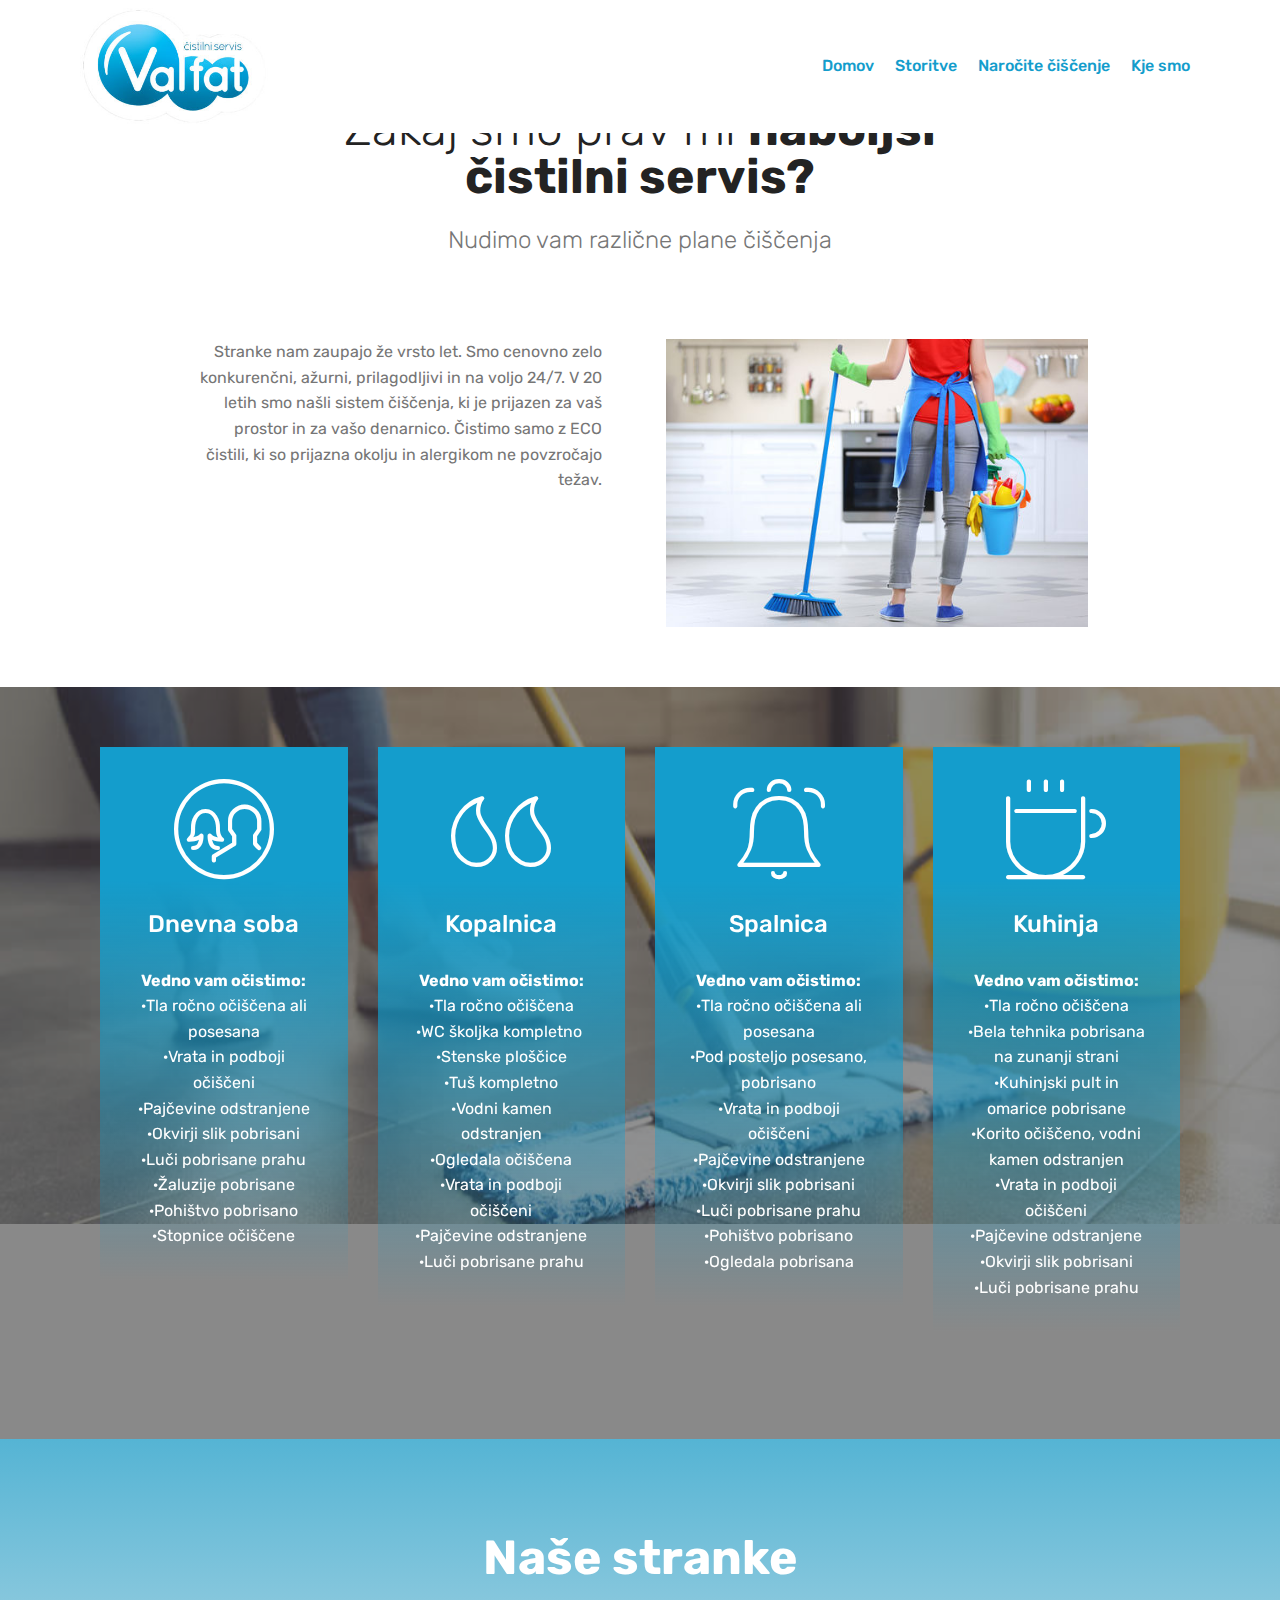
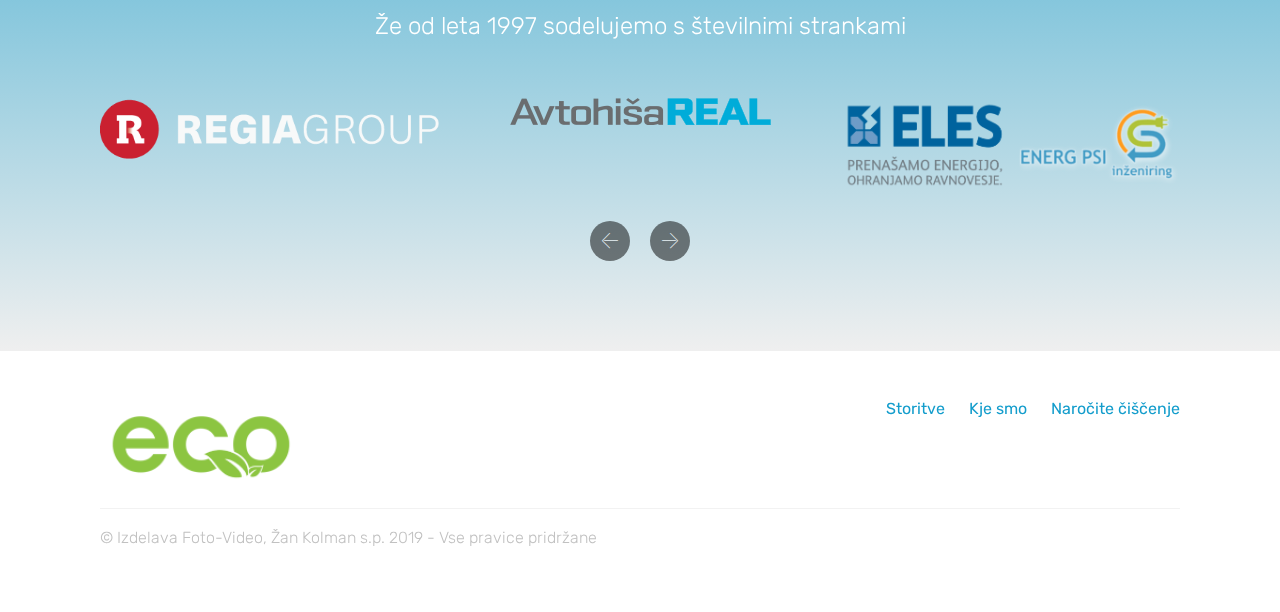
==== commit f056f599: "create github pages" ====
--- a/bivalniprostori.html
+++ b/bivalniprostori.html
@@ -24,7 +24,7 @@
   
 </head>
 <body>
-  <section class="menu cid-rlFdX739PG" once="menu" id="menu1-10">
+  <section class="menu cid-rseMqogeS2" once="menu" id="menu1-1l">
 
     
 
@@ -41,7 +41,7 @@
             <div class="navbar-brand">
                 <span class="navbar-logo">
                     <a href="index.html">
-                         <img src="assets/images/logo-valfat6.4-3-350x218.jpg" alt="Mobirise" title="" style="height: 5.1rem;">
+                         <img src="assets/images/logo-valfat6.4-3-350x218.jpg" alt="Mobirise" title="" style="height: 7.3rem;">
                     </a>
                 </span>
                 
@@ -64,7 +64,7 @@
     </nav>
 </section>
 
-<section class="engine"><a href="https://mobirise.info/z">best css templates</a></section><section class="mbr-section article content1 cid-rpI3EkYAQN" id="content1-12">
+<section class="engine"><a href="https://mobirise.info/q">responsive website templates</a></section><section class="mbr-section article content1 cid-rpI3EkYAQN" id="content1-12">
     
      
 
@@ -199,7 +199,7 @@
     </div>
 </section>
 
-<section class="clients cid-rpMaG1SH0R" data-interval="false" id="clients-1a">
+<section class="clients cid-rseRw75vFP" data-interval="false" id="clients-1u">
       
 
     
@@ -209,14 +209,14 @@
                     <h2 class="mbr-section-title pb-3 mbr-fonts-style display-2"><strong>
                         Naše stranke</strong></h2>
                     <h3 class="mbr-section-subtitle mbr-light mbr-fonts-style display-5">
-                        Stranke nam že vrsto let zaupajo z vsemi možnimi projekti.</h3>
-                </div>
-            </div>
-        </div>
-
-    <div class="container">
-        <div class="carousel slide" role="listbox" data-pause="true" data-keyboard="false" data-ride="carousel" data-interval="5000">
-            <div class="carousel-inner" data-visible="6">
+                        Že od leta 1997 sodelujemo s številnimi strankami</h3>
+                </div>
+            </div>
+        </div>
+
+    <div class="container">
+        <div class="carousel slide" role="listbox" data-pause="true" data-keyboard="false" data-ride="carousel" data-interval="3000">
+            <div class="carousel-inner" data-visible="3">
                 
                 
                 
@@ -226,15 +226,7 @@
                     <div class="media-container-row">
                         <div class="col-md-12">
                             <div class="wrap-img ">
-                                <img src="assets/images/eles-6-logotip-s-simbolom-540x301.png" class="img-responsive clients-img" alt="" title="">
-                            </div>
-                        </div>
-                    </div>
-                </div><div class="carousel-item ">
-                    <div class="media-container-row">
-                        <div class="col-md-12">
-                            <div class="wrap-img ">
-                                <img src="assets/images/logo-1-130x129.png" class="img-responsive clients-img" alt="" title="">
+                                <img src="assets/images/regia-group-logo-white-459x84.png" class="img-responsive clients-img" alt="" title="">
                             </div>
                         </div>
                     </div>
@@ -250,6 +242,14 @@
                     <div class="media-container-row">
                         <div class="col-md-12">
                             <div class="wrap-img ">
+                                <img src="assets/images/logo-energ-in-eles-1446x387.png" class="img-responsive clients-img" alt="" title="">
+                            </div>
+                        </div>
+                    </div>
+                </div><div class="carousel-item ">
+                    <div class="media-container-row">
+                        <div class="col-md-12">
+                            <div class="wrap-img ">
                                 <img src="assets/images/logo-ukcl-slo-ang-1791x508.png" class="img-responsive clients-img" alt="" title="">
                             </div>
                         </div>
@@ -258,7 +258,31 @@
                     <div class="media-container-row">
                         <div class="col-md-12">
                             <div class="wrap-img ">
-                                <img src="assets/images/energ-zgoraj-240x97.png" class="img-responsive clients-img" alt="" title="">
+                                <img src="assets/images/makroinnevemkajlogo-1576x387.png" class="img-responsive clients-img" alt="" title="">
+                            </div>
+                        </div>
+                    </div>
+                </div><div class="carousel-item ">
+                    <div class="media-container-row">
+                        <div class="col-md-12">
+                            <div class="wrap-img ">
+                                <img src="assets/images/logo-real-in-zemlja2-1767x387.png" class="img-responsive clients-img" alt="" title="">
+                            </div>
+                        </div>
+                    </div>
+                </div><div class="carousel-item ">
+                    <div class="media-container-row">
+                        <div class="col-md-12">
+                            <div class="wrap-img ">
+                                <img src="assets/images/logo-sus-in-miks-2403x387.png" class="img-responsive clients-img" alt="" title="">
+                            </div>
+                        </div>
+                    </div>
+                </div><div class="carousel-item ">
+                    <div class="media-container-row">
+                        <div class="col-md-12">
+                            <div class="wrap-img ">
+                                <img src="assets/images/prenos-412x122.jpg" class="img-responsive clients-img" alt="" title="">
                             </div>
                         </div>
                     </div>
@@ -277,7 +301,7 @@
     </div>
 </section>
 
-<section class="cid-rpI4EQCxlk" id="footer5-17">
+<section class="cid-rseMJznTQD" id="footer5-1q">
 
     
 
@@ -288,7 +312,7 @@
             <div class="col-md-3">
                 <div class="media-wrap">
                     <a href="index.html">
-                       <img src="assets/images/logo-valfat6.4-3-170x106.jpg" alt="Mobirise" title="">
+                       <img src="assets/images/c4b757e51e80c78d1f3e4d1d255c0666-192x91.png" alt="Mobirise" title="">
                     </a>
                 </div>
             </div>
@@ -305,7 +329,7 @@
             </div>
             <div class="media-container-row mbr-white">
                 <div class="col-md-6 copyright">
-                    <p class="mbr-text mbr-fonts-style display-7">
+                    <p class="mbr-text mbr-fonts-style display-4">
                         © Izdelava Foto-Video, Žan Kolman s.p. 2019 - Vse pravice pridržane</p>
                 </div>
                 <div class="col-md-6">
--- a/assets/mobirise/css/mbr-additional.css
+++ b/assets/mobirise/css/mbr-additional.css
@@ -1393,31 +1393,243 @@
 .jq-selectbox:hover .jq-selectbox__trigger-arrow {
   border-top-color: #149dcc;
 }
-.cid-rlFfCzzqAz {
-  background-image: url("../../../assets/images/photo-1433087870301-b85d84efc18a-1350x900.jpg");
-}
-.cid-rlFfCzzqAz .icons-media-container {
-  display: flex;
-  -webkit-justify-content: center;
-  justify-content: center;
-  -webkit-flex-direction: row;
-  flex-direction: row;
-  -webkit-flex-wrap: wrap;
-  flex-wrap: wrap;
-  padding-top: 4rem;
-}
-.cid-rlFfCzzqAz .icons-media-container .mbr-iconfont {
-  font-size: 96px;
-  color: #ffffff;
-}
-.cid-rlFfCzzqAz .icons-media-container .icon-block {
-  padding-bottom: 1rem;
-}
-.cid-rlFfCzzqAz .mbr-text {
-  color: #ffffff;
-}
-.cid-rlFfCzzqAz .card {
-  padding-bottom: 1.5rem;
+.cid-rr3d2xkZuK .modal-body .close {
+  background: #1b1b1b;
+}
+.cid-rr3d2xkZuK .modal-body .close span {
+  font-style: normal;
+}
+.cid-rr3d2xkZuK .carousel-inner > .active,
+.cid-rr3d2xkZuK .carousel-inner > .next,
+.cid-rr3d2xkZuK .carousel-inner > .prev {
+  display: table;
+}
+.cid-rr3d2xkZuK .carousel-control .icon-next,
+.cid-rr3d2xkZuK .carousel-control .icon-prev {
+  margin-top: -18px;
+  font-size: 40px;
+  line-height: 27px;
+}
+.cid-rr3d2xkZuK .carousel-control:hover {
+  background: #1b1b1b;
+  color: #fff;
+  opacity: 1;
+}
+@media (max-width: 767px) {
+  .cid-rr3d2xkZuK .container .carousel-control {
+    margin-bottom: 0;
+  }
+}
+.cid-rr3d2xkZuK .boxed-slider {
+  position: relative;
+  padding: 93px 0;
+}
+.cid-rr3d2xkZuK .boxed-slider > div {
+  position: relative;
+}
+.cid-rr3d2xkZuK .container img {
+  width: 100%;
+}
+.cid-rr3d2xkZuK .container img + .row {
+  position: absolute;
+  top: 50%;
+  left: 0;
+  right: 0;
+  -webkit-transform: translateY(-50%);
+  -moz-transform: translateY(-50%);
+  transform: translateY(-50%);
+  z-index: 2;
+}
+.cid-rr3d2xkZuK .mbr-section {
+  padding: 0;
+  background-attachment: scroll;
+}
+.cid-rr3d2xkZuK .mbr-table-cell {
+  padding: 0;
+}
+.cid-rr3d2xkZuK .container .carousel-indicators {
+  margin-bottom: 3px;
+}
+.cid-rr3d2xkZuK .carousel-caption {
+  top: 50%;
+  right: 0;
+  bottom: auto;
+  left: 0;
+  display: -webkit-flex;
+  align-items: center;
+  -webkit-transform: translateY(-50%);
+  transform: translateY(-50%);
+  -webkit-align-items: center;
+}
+.cid-rr3d2xkZuK .mbr-overlay {
+  z-index: 1;
+}
+.cid-rr3d2xkZuK .container-slide.container {
+  min-width: 100%;
+  min-height: 100vh;
+  padding: 0;
+}
+.cid-rr3d2xkZuK .carousel-item {
+  background-position: 50% 50%;
+  background-repeat: no-repeat;
+  background-size: cover;
+  -o-transition: -o-transform 0.6s ease-in-out;
+  -webkit-transition: -webkit-transform 0.6s ease-in-out;
+  transition: transform 0.6s ease-in-out, -webkit-transform 0.6s ease-in-out, -o-transform 0.6s ease-in-out;
+  -webkit-backface-visibility: hidden;
+  backface-visibility: hidden;
+  -webkit-perspective: 1000px;
+  perspective: 1000px;
+}
+@media (max-width: 576px) {
+  .cid-rr3d2xkZuK .carousel-item .container {
+    width: 100%;
+  }
+}
+.cid-rr3d2xkZuK .carousel-item-next.carousel-item-left,
+.cid-rr3d2xkZuK .carousel-item-prev.carousel-item-right {
+  -webkit-transform: translate3d(0, 0, 0);
+  transform: translate3d(0, 0, 0);
+}
+.cid-rr3d2xkZuK .active.carousel-item-right,
+.cid-rr3d2xkZuK .carousel-item-next {
+  -webkit-transform: translate3d(100%, 0, 0);
+  transform: translate3d(100%, 0, 0);
+}
+.cid-rr3d2xkZuK .active.carousel-item-left,
+.cid-rr3d2xkZuK .carousel-item-prev {
+  -webkit-transform: translate3d(-100%, 0, 0);
+  transform: translate3d(-100%, 0, 0);
+}
+.cid-rr3d2xkZuK .mbr-slider .carousel-control {
+  top: 50%;
+  width: 70px;
+  height: 70px;
+  margin-top: -1.5rem;
+  font-size: 35px;
+  background-color: rgba(0, 0, 0, 0.5);
+  border: 2px solid #fff;
+  border-radius: 50%;
+  transition: all .3s;
+}
+.cid-rr3d2xkZuK .mbr-slider .carousel-control.carousel-control-prev {
+  left: 0;
+  margin-left: 2.5rem;
+}
+.cid-rr3d2xkZuK .mbr-slider .carousel-control.carousel-control-next {
+  right: 0;
+  margin-right: 2.5rem;
+}
+.cid-rr3d2xkZuK .mbr-slider .carousel-control .mbr-iconfont {
+  font-size: 2rem;
+}
+@media (max-width: 767px) {
+  .cid-rr3d2xkZuK .mbr-slider .carousel-control {
+    top: auto;
+    bottom: 1rem;
+  }
+}
+.cid-rr3d2xkZuK .mbr-slider .carousel-indicators {
+  position: absolute;
+  bottom: 0;
+  margin-bottom: 1.5rem !important;
+}
+.cid-rr3d2xkZuK .mbr-slider .carousel-indicators li {
+  max-width: 20px;
+  width: 20px;
+  height: 20px;
+  max-height: 20px;
+  margin: 3px;
+  background-color: rgba(0, 0, 0, 0.5);
+  border: 2px solid #fff;
+  border-radius: 50%;
+  opacity: .5;
+  transition: all .3s;
+}
+.cid-rr3d2xkZuK .mbr-slider .carousel-indicators li.active,
+.cid-rr3d2xkZuK .mbr-slider .carousel-indicators li:hover {
+  opacity: .9;
+}
+.cid-rr3d2xkZuK .mbr-slider .carousel-indicators li::after,
+.cid-rr3d2xkZuK .mbr-slider .carousel-indicators li::before {
+  content: none;
+}
+.cid-rr3d2xkZuK .mbr-slider .carousel-indicators.ie-fix {
+  left: 50%;
+  display: block;
+  width: 60%;
+  margin-left: -30%;
+  text-align: center;
+}
+@media (max-width: 576px) {
+  .cid-rr3d2xkZuK .mbr-slider .carousel-indicators {
+    display: none !important;
+  }
+}
+.cid-rr3d2xkZuK .mbr-slider > .container img {
+  width: 100%;
+}
+.cid-rr3d2xkZuK .mbr-slider > .container img + .row {
+  position: absolute;
+  top: 50%;
+  right: 0;
+  left: 0;
+  z-index: 2;
+  -moz-transform: translateY(-50%);
+  -webkit-transform: translateY(-50%);
+  transform: translateY(-50%);
+}
+.cid-rr3d2xkZuK .mbr-slider > .container .carousel-indicators {
+  margin-bottom: 3px;
+}
+@media (max-width: 576px) {
+  .cid-rr3d2xkZuK .mbr-slider > .container .carousel-control {
+    margin-bottom: 0;
+  }
+}
+.cid-rr3d2xkZuK .mbr-slider .mbr-section {
+  padding: 0;
+  background-attachment: scroll;
+}
+.cid-rr3d2xkZuK .mbr-slider .mbr-table-cell {
+  padding: 0;
+}
+.cid-rr3d2xkZuK .carousel-item .container.container-slide {
+  position: initial;
+  width: auto;
+  min-height: 0;
+}
+.cid-rr3d2xkZuK .full-screen .slider-fullscreen-image {
+  min-height: 100vh;
+  background-repeat: no-repeat;
+  background-position: 50% 50%;
+  background-size: cover;
+}
+.cid-rr3d2xkZuK .full-screen .slider-fullscreen-image.active {
+  display: -o-flex;
+}
+.cid-rr3d2xkZuK .full-screen .container {
+  width: auto;
+  padding-right: 0;
+  padding-left: 0;
+}
+.cid-rr3d2xkZuK .full-screen .carousel-item .container.container-slide {
+  width: 100%;
+  min-height: 100vh;
+  padding: 0;
+}
+.cid-rr3d2xkZuK .full-screen .carousel-item .container.container-slide img {
+  display: none;
+}
+.cid-rr3d2xkZuK .mbr-background-video-preview {
+  position: absolute;
+  top: 0;
+  right: 0;
+  bottom: 0;
+  left: 0;
+}
+.cid-rr3d2xkZuK .mbr-overlay ~ .container-slide {
+  z-index: auto;
 }
 .cid-rlFdX739PG .navbar {
   padding: .5rem 0;
@@ -1947,243 +2159,31 @@
     padding-left: 30px;
   }
 }
-.cid-rr3d2xkZuK .modal-body .close {
-  background: #1b1b1b;
-}
-.cid-rr3d2xkZuK .modal-body .close span {
-  font-style: normal;
-}
-.cid-rr3d2xkZuK .carousel-inner > .active,
-.cid-rr3d2xkZuK .carousel-inner > .next,
-.cid-rr3d2xkZuK .carousel-inner > .prev {
-  display: table;
-}
-.cid-rr3d2xkZuK .carousel-control .icon-next,
-.cid-rr3d2xkZuK .carousel-control .icon-prev {
-  margin-top: -18px;
-  font-size: 40px;
-  line-height: 27px;
-}
-.cid-rr3d2xkZuK .carousel-control:hover {
-  background: #1b1b1b;
-  color: #fff;
-  opacity: 1;
-}
-@media (max-width: 767px) {
-  .cid-rr3d2xkZuK .container .carousel-control {
-    margin-bottom: 0;
-  }
-}
-.cid-rr3d2xkZuK .boxed-slider {
-  position: relative;
-  padding: 93px 0;
-}
-.cid-rr3d2xkZuK .boxed-slider > div {
-  position: relative;
-}
-.cid-rr3d2xkZuK .container img {
-  width: 100%;
-}
-.cid-rr3d2xkZuK .container img + .row {
-  position: absolute;
-  top: 50%;
-  left: 0;
-  right: 0;
-  -webkit-transform: translateY(-50%);
-  -moz-transform: translateY(-50%);
-  transform: translateY(-50%);
-  z-index: 2;
-}
-.cid-rr3d2xkZuK .mbr-section {
-  padding: 0;
-  background-attachment: scroll;
-}
-.cid-rr3d2xkZuK .mbr-table-cell {
-  padding: 0;
-}
-.cid-rr3d2xkZuK .container .carousel-indicators {
-  margin-bottom: 3px;
-}
-.cid-rr3d2xkZuK .carousel-caption {
-  top: 50%;
-  right: 0;
-  bottom: auto;
-  left: 0;
-  display: -webkit-flex;
-  align-items: center;
-  -webkit-transform: translateY(-50%);
-  transform: translateY(-50%);
-  -webkit-align-items: center;
-}
-.cid-rr3d2xkZuK .mbr-overlay {
-  z-index: 1;
-}
-.cid-rr3d2xkZuK .container-slide.container {
-  min-width: 100%;
-  min-height: 100vh;
-  padding: 0;
-}
-.cid-rr3d2xkZuK .carousel-item {
-  background-position: 50% 50%;
-  background-repeat: no-repeat;
-  background-size: cover;
-  -o-transition: -o-transform 0.6s ease-in-out;
-  -webkit-transition: -webkit-transform 0.6s ease-in-out;
-  transition: transform 0.6s ease-in-out, -webkit-transform 0.6s ease-in-out, -o-transform 0.6s ease-in-out;
-  -webkit-backface-visibility: hidden;
-  backface-visibility: hidden;
-  -webkit-perspective: 1000px;
-  perspective: 1000px;
-}
-@media (max-width: 576px) {
-  .cid-rr3d2xkZuK .carousel-item .container {
-    width: 100%;
-  }
-}
-.cid-rr3d2xkZuK .carousel-item-next.carousel-item-left,
-.cid-rr3d2xkZuK .carousel-item-prev.carousel-item-right {
-  -webkit-transform: translate3d(0, 0, 0);
-  transform: translate3d(0, 0, 0);
-}
-.cid-rr3d2xkZuK .active.carousel-item-right,
-.cid-rr3d2xkZuK .carousel-item-next {
-  -webkit-transform: translate3d(100%, 0, 0);
-  transform: translate3d(100%, 0, 0);
-}
-.cid-rr3d2xkZuK .active.carousel-item-left,
-.cid-rr3d2xkZuK .carousel-item-prev {
-  -webkit-transform: translate3d(-100%, 0, 0);
-  transform: translate3d(-100%, 0, 0);
-}
-.cid-rr3d2xkZuK .mbr-slider .carousel-control {
-  top: 50%;
-  width: 70px;
-  height: 70px;
-  margin-top: -1.5rem;
-  font-size: 35px;
-  background-color: rgba(0, 0, 0, 0.5);
-  border: 2px solid #fff;
-  border-radius: 50%;
-  transition: all .3s;
-}
-.cid-rr3d2xkZuK .mbr-slider .carousel-control.carousel-control-prev {
-  left: 0;
-  margin-left: 2.5rem;
-}
-.cid-rr3d2xkZuK .mbr-slider .carousel-control.carousel-control-next {
-  right: 0;
-  margin-right: 2.5rem;
-}
-.cid-rr3d2xkZuK .mbr-slider .carousel-control .mbr-iconfont {
-  font-size: 2rem;
-}
-@media (max-width: 767px) {
-  .cid-rr3d2xkZuK .mbr-slider .carousel-control {
-    top: auto;
-    bottom: 1rem;
-  }
-}
-.cid-rr3d2xkZuK .mbr-slider .carousel-indicators {
-  position: absolute;
-  bottom: 0;
-  margin-bottom: 1.5rem !important;
-}
-.cid-rr3d2xkZuK .mbr-slider .carousel-indicators li {
-  max-width: 20px;
-  width: 20px;
-  height: 20px;
-  max-height: 20px;
-  margin: 3px;
-  background-color: rgba(0, 0, 0, 0.5);
-  border: 2px solid #fff;
-  border-radius: 50%;
-  opacity: .5;
-  transition: all .3s;
-}
-.cid-rr3d2xkZuK .mbr-slider .carousel-indicators li.active,
-.cid-rr3d2xkZuK .mbr-slider .carousel-indicators li:hover {
-  opacity: .9;
-}
-.cid-rr3d2xkZuK .mbr-slider .carousel-indicators li::after,
-.cid-rr3d2xkZuK .mbr-slider .carousel-indicators li::before {
-  content: none;
-}
-.cid-rr3d2xkZuK .mbr-slider .carousel-indicators.ie-fix {
-  left: 50%;
-  display: block;
-  width: 60%;
-  margin-left: -30%;
-  text-align: center;
-}
-@media (max-width: 576px) {
-  .cid-rr3d2xkZuK .mbr-slider .carousel-indicators {
-    display: none !important;
-  }
-}
-.cid-rr3d2xkZuK .mbr-slider > .container img {
-  width: 100%;
-}
-.cid-rr3d2xkZuK .mbr-slider > .container img + .row {
-  position: absolute;
-  top: 50%;
-  right: 0;
-  left: 0;
-  z-index: 2;
-  -moz-transform: translateY(-50%);
-  -webkit-transform: translateY(-50%);
-  transform: translateY(-50%);
-}
-.cid-rr3d2xkZuK .mbr-slider > .container .carousel-indicators {
-  margin-bottom: 3px;
-}
-@media (max-width: 576px) {
-  .cid-rr3d2xkZuK .mbr-slider > .container .carousel-control {
-    margin-bottom: 0;
-  }
-}
-.cid-rr3d2xkZuK .mbr-slider .mbr-section {
-  padding: 0;
-  background-attachment: scroll;
-}
-.cid-rr3d2xkZuK .mbr-slider .mbr-table-cell {
-  padding: 0;
-}
-.cid-rr3d2xkZuK .carousel-item .container.container-slide {
-  position: initial;
-  width: auto;
-  min-height: 0;
-}
-.cid-rr3d2xkZuK .full-screen .slider-fullscreen-image {
-  min-height: 100vh;
-  background-repeat: no-repeat;
-  background-position: 50% 50%;
-  background-size: cover;
-}
-.cid-rr3d2xkZuK .full-screen .slider-fullscreen-image.active {
-  display: -o-flex;
-}
-.cid-rr3d2xkZuK .full-screen .container {
-  width: auto;
-  padding-right: 0;
-  padding-left: 0;
-}
-.cid-rr3d2xkZuK .full-screen .carousel-item .container.container-slide {
-  width: 100%;
-  min-height: 100vh;
-  padding: 0;
-}
-.cid-rr3d2xkZuK .full-screen .carousel-item .container.container-slide img {
-  display: none;
-}
-.cid-rr3d2xkZuK .mbr-background-video-preview {
-  position: absolute;
-  top: 0;
-  right: 0;
-  bottom: 0;
-  left: 0;
-}
-.cid-rr3d2xkZuK .mbr-overlay ~ .container-slide {
-  z-index: auto;
+.cid-rlFfCzzqAz {
+  background-image: url("../../../assets/images/photo-1433087870301-b85d84efc18a-1350x900.jpg");
+}
+.cid-rlFfCzzqAz .icons-media-container {
+  display: flex;
+  -webkit-justify-content: center;
+  justify-content: center;
+  -webkit-flex-direction: row;
+  flex-direction: row;
+  -webkit-flex-wrap: wrap;
+  flex-wrap: wrap;
+  padding-top: 4rem;
+}
+.cid-rlFfCzzqAz .icons-media-container .mbr-iconfont {
+  font-size: 96px;
+  color: #ffffff;
+}
+.cid-rlFfCzzqAz .icons-media-container .icon-block {
+  padding-bottom: 1rem;
+}
+.cid-rlFfCzzqAz .mbr-text {
+  color: #ffffff;
+}
+.cid-rlFfCzzqAz .card {
+  padding-bottom: 1.5rem;
 }
 .cid-rr3ekgTEk3 {
   padding-top: 0px;
@@ -2469,6 +2469,413 @@
 .cid-rlFifbeQhQ .copyright > p {
   color: #c1c1c1;
 }
+.cid-rseMCbzmWT .navbar {
+  padding: .5rem 0;
+  background: #ffffff;
+  transition: none;
+  min-height: 77px;
+}
+.cid-rseMCbzmWT .navbar-dropdown.bg-color.transparent.opened {
+  background: #ffffff;
+}
+.cid-rseMCbzmWT a {
+  font-style: normal;
+}
+.cid-rseMCbzmWT .nav-item span {
+  padding-right: 0.4em;
+  line-height: 0.5em;
+  vertical-align: text-bottom;
+  position: relative;
+  text-decoration: none;
+}
+.cid-rseMCbzmWT .nav-item a {
+  display: -webkit-flex;
+  align-items: center;
+  justify-content: center;
+  padding: 0.7rem 0 !important;
+  margin: 0rem .65rem !important;
+  -webkit-align-items: center;
+  -webkit-justify-content: center;
+}
+.cid-rseMCbzmWT .nav-item:focus,
+.cid-rseMCbzmWT .nav-link:focus {
+  outline: none;
+}
+.cid-rseMCbzmWT .btn {
+  padding: 0.4rem 1.5rem;
+  display: -webkit-inline-flex;
+  align-items: center;
+  -webkit-align-items: center;
+}
+.cid-rseMCbzmWT .btn .mbr-iconfont {
+  font-size: 1.6rem;
+}
+.cid-rseMCbzmWT .menu-logo {
+  margin-right: auto;
+}
+.cid-rseMCbzmWT .menu-logo .navbar-brand {
+  display: flex;
+  margin-left: 5rem;
+  padding: 0;
+  transition: padding .2s;
+  min-height: 3.8rem;
+  -webkit-align-items: center;
+  align-items: center;
+}
+.cid-rseMCbzmWT .menu-logo .navbar-brand .navbar-caption-wrap {
+  display: flex;
+  -webkit-align-items: center;
+  align-items: center;
+  word-break: break-word;
+  min-width: 7rem;
+  margin: .3rem 0;
+}
+.cid-rseMCbzmWT .menu-logo .navbar-brand .navbar-caption-wrap .navbar-caption {
+  line-height: 1.2rem !important;
+  padding-right: 2rem;
+}
+.cid-rseMCbzmWT .menu-logo .navbar-brand .navbar-logo {
+  font-size: 4rem;
+  transition: font-size 0.25s;
+}
+.cid-rseMCbzmWT .menu-logo .navbar-brand .navbar-logo img {
+  display: flex;
+}
+.cid-rseMCbzmWT .menu-logo .navbar-brand .navbar-logo .mbr-iconfont {
+  transition: font-size 0.25s;
+}
+.cid-rseMCbzmWT .menu-logo .navbar-brand .navbar-logo a {
+  display: inline-flex;
+}
+.cid-rseMCbzmWT .navbar-toggleable-sm .navbar-collapse {
+  justify-content: flex-end;
+  -webkit-justify-content: flex-end;
+  padding-right: 5rem;
+  width: auto;
+}
+.cid-rseMCbzmWT .navbar-toggleable-sm .navbar-collapse .navbar-nav {
+  flex-wrap: wrap;
+  -webkit-flex-wrap: wrap;
+  padding-left: 0;
+}
+.cid-rseMCbzmWT .navbar-toggleable-sm .navbar-collapse .navbar-nav .nav-item {
+  -webkit-align-self: center;
+  align-self: center;
+}
+.cid-rseMCbzmWT .navbar-toggleable-sm .navbar-collapse .navbar-buttons {
+  padding-left: 0;
+  padding-bottom: 0;
+}
+.cid-rseMCbzmWT .dropdown .dropdown-menu {
+  background: #ffffff;
+  display: none;
+  position: absolute;
+  min-width: 5rem;
+  padding-top: 1.4rem;
+  padding-bottom: 1.4rem;
+  text-align: left;
+}
+.cid-rseMCbzmWT .dropdown .dropdown-menu .dropdown-item {
+  width: auto;
+  padding: 0.235em 1.5385em 0.235em 1.5385em !important;
+}
+.cid-rseMCbzmWT .dropdown .dropdown-menu .dropdown-item::after {
+  right: 0.5rem;
+}
+.cid-rseMCbzmWT .dropdown .dropdown-menu .dropdown-submenu {
+  margin: 0;
+}
+.cid-rseMCbzmWT .dropdown.open > .dropdown-menu {
+  display: block;
+}
+.cid-rseMCbzmWT .navbar-toggleable-sm.opened:after {
+  position: absolute;
+  width: 100vw;
+  height: 100vh;
+  content: '';
+  background-color: rgba(0, 0, 0, 0.1);
+  left: 0;
+  bottom: 0;
+  transform: translateY(100%);
+  -webkit-transform: translateY(100%);
+  z-index: 1000;
+}
+.cid-rseMCbzmWT .navbar.navbar-short {
+  min-height: 60px;
+  transition: all .2s;
+}
+.cid-rseMCbzmWT .navbar.navbar-short .navbar-toggler-right {
+  top: 20px;
+}
+.cid-rseMCbzmWT .navbar.navbar-short .navbar-logo a {
+  font-size: 2.5rem !important;
+  line-height: 2.5rem;
+  transition: font-size 0.25s;
+}
+.cid-rseMCbzmWT .navbar.navbar-short .navbar-logo a .mbr-iconfont {
+  font-size: 2.5rem !important;
+}
+.cid-rseMCbzmWT .navbar.navbar-short .navbar-logo a img {
+  height: 3rem !important;
+}
+.cid-rseMCbzmWT .navbar.navbar-short .navbar-brand {
+  min-height: 3rem;
+}
+.cid-rseMCbzmWT button.navbar-toggler {
+  width: 31px;
+  height: 18px;
+  cursor: pointer;
+  transition: all .2s;
+  top: 1.5rem;
+  right: 1rem;
+}
+.cid-rseMCbzmWT button.navbar-toggler:focus {
+  outline: none;
+}
+.cid-rseMCbzmWT button.navbar-toggler .hamburger span {
+  position: absolute;
+  right: 0;
+  width: 30px;
+  height: 2px;
+  border-right: 5px;
+  background-color: #149dcc;
+}
+.cid-rseMCbzmWT button.navbar-toggler .hamburger span:nth-child(1) {
+  top: 0;
+  transition: all .2s;
+}
+.cid-rseMCbzmWT button.navbar-toggler .hamburger span:nth-child(2) {
+  top: 8px;
+  transition: all .15s;
+}
+.cid-rseMCbzmWT button.navbar-toggler .hamburger span:nth-child(3) {
+  top: 8px;
+  transition: all .15s;
+}
+.cid-rseMCbzmWT button.navbar-toggler .hamburger span:nth-child(4) {
+  top: 16px;
+  transition: all .2s;
+}
+.cid-rseMCbzmWT nav.opened .hamburger span:nth-child(1) {
+  top: 8px;
+  width: 0;
+  opacity: 0;
+  right: 50%;
+  transition: all .2s;
+}
+.cid-rseMCbzmWT nav.opened .hamburger span:nth-child(2) {
+  -webkit-transform: rotate(45deg);
+  transform: rotate(45deg);
+  transition: all .25s;
+}
+.cid-rseMCbzmWT nav.opened .hamburger span:nth-child(3) {
+  -webkit-transform: rotate(-45deg);
+  transform: rotate(-45deg);
+  transition: all .25s;
+}
+.cid-rseMCbzmWT nav.opened .hamburger span:nth-child(4) {
+  top: 8px;
+  width: 0;
+  opacity: 0;
+  right: 50%;
+  transition: all .2s;
+}
+.cid-rseMCbzmWT .collapsed.navbar-expand {
+  flex-direction: column;
+  -webkit-flex-direction: column;
+}
+.cid-rseMCbzmWT .collapsed .btn {
+  display: -webkit-flex;
+}
+.cid-rseMCbzmWT .collapsed .navbar-collapse {
+  display: none !important;
+  padding-right: 0 !important;
+}
+.cid-rseMCbzmWT .collapsed .navbar-collapse.collapsing,
+.cid-rseMCbzmWT .collapsed .navbar-collapse.show {
+  display: block !important;
+}
+.cid-rseMCbzmWT .collapsed .navbar-collapse.collapsing .navbar-nav,
+.cid-rseMCbzmWT .collapsed .navbar-collapse.show .navbar-nav {
+  display: block;
+  text-align: center;
+}
+.cid-rseMCbzmWT .collapsed .navbar-collapse.collapsing .navbar-nav .nav-item,
+.cid-rseMCbzmWT .collapsed .navbar-collapse.show .navbar-nav .nav-item {
+  clear: both;
+}
+.cid-rseMCbzmWT .collapsed .navbar-collapse.collapsing .navbar-nav .nav-item:last-child,
+.cid-rseMCbzmWT .collapsed .navbar-collapse.show .navbar-nav .nav-item:last-child {
+  margin-bottom: 1rem;
+}
+.cid-rseMCbzmWT .collapsed .navbar-collapse.collapsing .navbar-buttons,
+.cid-rseMCbzmWT .collapsed .navbar-collapse.show .navbar-buttons {
+  text-align: center;
+}
+.cid-rseMCbzmWT .collapsed .navbar-collapse.collapsing .navbar-buttons:last-child,
+.cid-rseMCbzmWT .collapsed .navbar-collapse.show .navbar-buttons:last-child {
+  margin-bottom: 1rem;
+}
+@media (min-width: 992px) {
+  .cid-rseMCbzmWT .collapsed:not(.navbar-short) .navbar-collapse {
+    max-height: calc(98.5vh - 7.3rem);
+  }
+}
+.cid-rseMCbzmWT .collapsed button.navbar-toggler {
+  display: block;
+}
+.cid-rseMCbzmWT .collapsed .navbar-brand {
+  margin-left: 1rem !important;
+}
+.cid-rseMCbzmWT .collapsed .navbar-toggleable-sm {
+  flex-direction: column;
+  -webkit-flex-direction: column;
+}
+.cid-rseMCbzmWT .collapsed .dropdown .dropdown-menu {
+  width: 100%;
+  text-align: center;
+  position: relative;
+  opacity: 0;
+  overflow: hidden;
+  display: block;
+  height: 0;
+  visibility: hidden;
+  padding: 0;
+  transition-duration: .5s;
+  transition-property: opacity,padding,height;
+}
+.cid-rseMCbzmWT .collapsed .dropdown.open > .dropdown-menu {
+  position: relative;
+  opacity: 1;
+  height: auto;
+  padding: 1.4rem 0;
+  visibility: visible;
+}
+.cid-rseMCbzmWT .collapsed .dropdown .dropdown-submenu {
+  left: 0;
+  text-align: center;
+  width: 100%;
+}
+.cid-rseMCbzmWT .collapsed .dropdown .dropdown-toggle[data-toggle="dropdown-submenu"]::after {
+  margin-top: 0;
+  position: inherit;
+  right: 0;
+  top: 50%;
+  display: inline-block;
+  width: 0;
+  height: 0;
+  margin-left: .3em;
+  vertical-align: middle;
+  content: "";
+  border-top: .30em solid;
+  border-right: .30em solid transparent;
+  border-left: .30em solid transparent;
+}
+@media (max-width: 991px) {
+  .cid-rseMCbzmWT .navbar-expand {
+    flex-direction: column;
+    -webkit-flex-direction: column;
+  }
+  .cid-rseMCbzmWT img {
+    height: 3.8rem !important;
+  }
+  .cid-rseMCbzmWT .btn {
+    display: -webkit-flex;
+  }
+  .cid-rseMCbzmWT button.navbar-toggler {
+    display: block;
+  }
+  .cid-rseMCbzmWT .navbar-brand {
+    margin-left: 1rem !important;
+  }
+  .cid-rseMCbzmWT .navbar-toggleable-sm {
+    flex-direction: column;
+    -webkit-flex-direction: column;
+  }
+  .cid-rseMCbzmWT .navbar-collapse {
+    display: none !important;
+    padding-right: 0 !important;
+  }
+  .cid-rseMCbzmWT .navbar-collapse.collapsing,
+  .cid-rseMCbzmWT .navbar-collapse.show {
+    display: block !important;
+  }
+  .cid-rseMCbzmWT .navbar-collapse.collapsing .navbar-nav,
+  .cid-rseMCbzmWT .navbar-collapse.show .navbar-nav {
+    display: block;
+    text-align: center;
+  }
+  .cid-rseMCbzmWT .navbar-collapse.collapsing .navbar-nav .nav-item,
+  .cid-rseMCbzmWT .navbar-collapse.show .navbar-nav .nav-item {
+    clear: both;
+  }
+  .cid-rseMCbzmWT .navbar-collapse.collapsing .navbar-nav .nav-item:last-child,
+  .cid-rseMCbzmWT .navbar-collapse.show .navbar-nav .nav-item:last-child {
+    margin-bottom: 1rem;
+  }
+  .cid-rseMCbzmWT .navbar-collapse.collapsing .navbar-buttons,
+  .cid-rseMCbzmWT .navbar-collapse.show .navbar-buttons {
+    text-align: center;
+  }
+  .cid-rseMCbzmWT .navbar-collapse.collapsing .navbar-buttons:last-child,
+  .cid-rseMCbzmWT .navbar-collapse.show .navbar-buttons:last-child {
+    margin-bottom: 1rem;
+  }
+  .cid-rseMCbzmWT .dropdown .dropdown-menu {
+    width: 100%;
+    text-align: center;
+    position: relative;
+    opacity: 0;
+    overflow: hidden;
+    display: block;
+    height: 0;
+    visibility: hidden;
+    padding: 0;
+    transition-duration: .5s;
+    transition-property: opacity,padding,height;
+  }
+  .cid-rseMCbzmWT .dropdown.open > .dropdown-menu {
+    position: relative;
+    opacity: 1;
+    height: auto;
+    padding: 1.4rem 0;
+    visibility: visible;
+  }
+  .cid-rseMCbzmWT .dropdown .dropdown-submenu {
+    left: 0;
+    text-align: center;
+    width: 100%;
+  }
+  .cid-rseMCbzmWT .dropdown .dropdown-toggle[data-toggle="dropdown-submenu"]::after {
+    margin-top: 0;
+    position: inherit;
+    right: 0;
+    top: 50%;
+    display: inline-block;
+    width: 0;
+    height: 0;
+    margin-left: .3em;
+    vertical-align: middle;
+    content: "";
+    border-top: .30em solid;
+    border-right: .30em solid transparent;
+    border-left: .30em solid transparent;
+  }
+}
+@media (min-width: 767px) {
+  .cid-rseMCbzmWT .menu-logo {
+    flex-shrink: 0;
+    -webkit-flex-shrink: 0;
+  }
+}
+.cid-rseMCbzmWT .navbar-collapse {
+  flex-basis: auto;
+  -webkit-flex-basis: auto;
+}
+.cid-rseMCbzmWT .nav-link:hover,
+.cid-rseMCbzmWT .dropdown-item:hover {
+  color: #c1c1c1 !important;
+}
 .cid-rpI34WL1oS {
   padding-top: 60px;
   padding-bottom: 60px;
@@ -2503,6 +2910,1225 @@
 }
 .cid-rlXddmbUFg textarea.form-control {
   min-height: 188px;
+}
+.cid-rseMQGDYNg {
+  padding-top: 45px;
+  padding-bottom: 45px;
+  background-color: #ffffff;
+}
+@media (max-width: 767px) {
+  .cid-rseMQGDYNg .media-wrap {
+    margin-bottom: 1rem;
+    text-align: center;
+  }
+}
+.cid-rseMQGDYNg .media-wrap .mbr-iconfont-logo {
+  font-size: 7rem;
+  color: #f36;
+}
+.cid-rseMQGDYNg .media-wrap img {
+  height: 6rem;
+}
+.cid-rseMQGDYNg .mbr-text {
+  color: #767676;
+}
+@media (max-width: 767px) {
+  .cid-rseMQGDYNg .footer-lower .copyright {
+    margin-bottom: 1rem;
+    text-align: center;
+  }
+}
+.cid-rseMQGDYNg .footer-lower hr {
+  margin: 1rem 0;
+  border-color: #000;
+  opacity: .05;
+}
+.cid-rseMQGDYNg .footer-lower .social-list {
+  padding-left: 0;
+  margin-bottom: 0;
+  list-style: none;
+  display: flex;
+  -webkit-flex-wrap: wrap;
+  flex-wrap: wrap;
+  -webkit-justify-content: flex-end;
+  justify-content: flex-end;
+}
+.cid-rseMQGDYNg .footer-lower .social-list .mbr-iconfont-social {
+  font-size: 1.3rem;
+  color: #232323;
+}
+.cid-rseMQGDYNg .footer-lower .social-list .soc-item {
+  margin: 0 .5rem;
+}
+.cid-rseMQGDYNg .footer-lower .social-list a {
+  margin: 0;
+  opacity: .5;
+  -webkit-transition: .2s linear;
+  transition: .2s linear;
+}
+.cid-rseMQGDYNg .footer-lower .social-list a:hover {
+  opacity: 1;
+}
+@media (max-width: 767px) {
+  .cid-rseMQGDYNg .footer-lower .social-list {
+    -webkit-justify-content: center;
+    justify-content: center;
+  }
+}
+.cid-rseMQGDYNg .copyright > p {
+  color: #c1c1c1;
+}
+.cid-rseMA11Hkg .navbar {
+  padding: .5rem 0;
+  background: #ffffff;
+  transition: none;
+  min-height: 77px;
+}
+.cid-rseMA11Hkg .navbar-dropdown.bg-color.transparent.opened {
+  background: #ffffff;
+}
+.cid-rseMA11Hkg a {
+  font-style: normal;
+}
+.cid-rseMA11Hkg .nav-item span {
+  padding-right: 0.4em;
+  line-height: 0.5em;
+  vertical-align: text-bottom;
+  position: relative;
+  text-decoration: none;
+}
+.cid-rseMA11Hkg .nav-item a {
+  display: -webkit-flex;
+  align-items: center;
+  justify-content: center;
+  padding: 0.7rem 0 !important;
+  margin: 0rem .65rem !important;
+  -webkit-align-items: center;
+  -webkit-justify-content: center;
+}
+.cid-rseMA11Hkg .nav-item:focus,
+.cid-rseMA11Hkg .nav-link:focus {
+  outline: none;
+}
+.cid-rseMA11Hkg .btn {
+  padding: 0.4rem 1.5rem;
+  display: -webkit-inline-flex;
+  align-items: center;
+  -webkit-align-items: center;
+}
+.cid-rseMA11Hkg .btn .mbr-iconfont {
+  font-size: 1.6rem;
+}
+.cid-rseMA11Hkg .menu-logo {
+  margin-right: auto;
+}
+.cid-rseMA11Hkg .menu-logo .navbar-brand {
+  display: flex;
+  margin-left: 5rem;
+  padding: 0;
+  transition: padding .2s;
+  min-height: 3.8rem;
+  -webkit-align-items: center;
+  align-items: center;
+}
+.cid-rseMA11Hkg .menu-logo .navbar-brand .navbar-caption-wrap {
+  display: flex;
+  -webkit-align-items: center;
+  align-items: center;
+  word-break: break-word;
+  min-width: 7rem;
+  margin: .3rem 0;
+}
+.cid-rseMA11Hkg .menu-logo .navbar-brand .navbar-caption-wrap .navbar-caption {
+  line-height: 1.2rem !important;
+  padding-right: 2rem;
+}
+.cid-rseMA11Hkg .menu-logo .navbar-brand .navbar-logo {
+  font-size: 4rem;
+  transition: font-size 0.25s;
+}
+.cid-rseMA11Hkg .menu-logo .navbar-brand .navbar-logo img {
+  display: flex;
+}
+.cid-rseMA11Hkg .menu-logo .navbar-brand .navbar-logo .mbr-iconfont {
+  transition: font-size 0.25s;
+}
+.cid-rseMA11Hkg .menu-logo .navbar-brand .navbar-logo a {
+  display: inline-flex;
+}
+.cid-rseMA11Hkg .navbar-toggleable-sm .navbar-collapse {
+  justify-content: flex-end;
+  -webkit-justify-content: flex-end;
+  padding-right: 5rem;
+  width: auto;
+}
+.cid-rseMA11Hkg .navbar-toggleable-sm .navbar-collapse .navbar-nav {
+  flex-wrap: wrap;
+  -webkit-flex-wrap: wrap;
+  padding-left: 0;
+}
+.cid-rseMA11Hkg .navbar-toggleable-sm .navbar-collapse .navbar-nav .nav-item {
+  -webkit-align-self: center;
+  align-self: center;
+}
+.cid-rseMA11Hkg .navbar-toggleable-sm .navbar-collapse .navbar-buttons {
+  padding-left: 0;
+  padding-bottom: 0;
+}
+.cid-rseMA11Hkg .dropdown .dropdown-menu {
+  background: #ffffff;
+  display: none;
+  position: absolute;
+  min-width: 5rem;
+  padding-top: 1.4rem;
+  padding-bottom: 1.4rem;
+  text-align: left;
+}
+.cid-rseMA11Hkg .dropdown .dropdown-menu .dropdown-item {
+  width: auto;
+  padding: 0.235em 1.5385em 0.235em 1.5385em !important;
+}
+.cid-rseMA11Hkg .dropdown .dropdown-menu .dropdown-item::after {
+  right: 0.5rem;
+}
+.cid-rseMA11Hkg .dropdown .dropdown-menu .dropdown-submenu {
+  margin: 0;
+}
+.cid-rseMA11Hkg .dropdown.open > .dropdown-menu {
+  display: block;
+}
+.cid-rseMA11Hkg .navbar-toggleable-sm.opened:after {
+  position: absolute;
+  width: 100vw;
+  height: 100vh;
+  content: '';
+  background-color: rgba(0, 0, 0, 0.1);
+  left: 0;
+  bottom: 0;
+  transform: translateY(100%);
+  -webkit-transform: translateY(100%);
+  z-index: 1000;
+}
+.cid-rseMA11Hkg .navbar.navbar-short {
+  min-height: 60px;
+  transition: all .2s;
+}
+.cid-rseMA11Hkg .navbar.navbar-short .navbar-toggler-right {
+  top: 20px;
+}
+.cid-rseMA11Hkg .navbar.navbar-short .navbar-logo a {
+  font-size: 2.5rem !important;
+  line-height: 2.5rem;
+  transition: font-size 0.25s;
+}
+.cid-rseMA11Hkg .navbar.navbar-short .navbar-logo a .mbr-iconfont {
+  font-size: 2.5rem !important;
+}
+.cid-rseMA11Hkg .navbar.navbar-short .navbar-logo a img {
+  height: 3rem !important;
+}
+.cid-rseMA11Hkg .navbar.navbar-short .navbar-brand {
+  min-height: 3rem;
+}
+.cid-rseMA11Hkg button.navbar-toggler {
+  width: 31px;
+  height: 18px;
+  cursor: pointer;
+  transition: all .2s;
+  top: 1.5rem;
+  right: 1rem;
+}
+.cid-rseMA11Hkg button.navbar-toggler:focus {
+  outline: none;
+}
+.cid-rseMA11Hkg button.navbar-toggler .hamburger span {
+  position: absolute;
+  right: 0;
+  width: 30px;
+  height: 2px;
+  border-right: 5px;
+  background-color: #149dcc;
+}
+.cid-rseMA11Hkg button.navbar-toggler .hamburger span:nth-child(1) {
+  top: 0;
+  transition: all .2s;
+}
+.cid-rseMA11Hkg button.navbar-toggler .hamburger span:nth-child(2) {
+  top: 8px;
+  transition: all .15s;
+}
+.cid-rseMA11Hkg button.navbar-toggler .hamburger span:nth-child(3) {
+  top: 8px;
+  transition: all .15s;
+}
+.cid-rseMA11Hkg button.navbar-toggler .hamburger span:nth-child(4) {
+  top: 16px;
+  transition: all .2s;
+}
+.cid-rseMA11Hkg nav.opened .hamburger span:nth-child(1) {
+  top: 8px;
+  width: 0;
+  opacity: 0;
+  right: 50%;
+  transition: all .2s;
+}
+.cid-rseMA11Hkg nav.opened .hamburger span:nth-child(2) {
+  -webkit-transform: rotate(45deg);
+  transform: rotate(45deg);
+  transition: all .25s;
+}
+.cid-rseMA11Hkg nav.opened .hamburger span:nth-child(3) {
+  -webkit-transform: rotate(-45deg);
+  transform: rotate(-45deg);
+  transition: all .25s;
+}
+.cid-rseMA11Hkg nav.opened .hamburger span:nth-child(4) {
+  top: 8px;
+  width: 0;
+  opacity: 0;
+  right: 50%;
+  transition: all .2s;
+}
+.cid-rseMA11Hkg .collapsed.navbar-expand {
+  flex-direction: column;
+  -webkit-flex-direction: column;
+}
+.cid-rseMA11Hkg .collapsed .btn {
+  display: -webkit-flex;
+}
+.cid-rseMA11Hkg .collapsed .navbar-collapse {
+  display: none !important;
+  padding-right: 0 !important;
+}
+.cid-rseMA11Hkg .collapsed .navbar-collapse.collapsing,
+.cid-rseMA11Hkg .collapsed .navbar-collapse.show {
+  display: block !important;
+}
+.cid-rseMA11Hkg .collapsed .navbar-collapse.collapsing .navbar-nav,
+.cid-rseMA11Hkg .collapsed .navbar-collapse.show .navbar-nav {
+  display: block;
+  text-align: center;
+}
+.cid-rseMA11Hkg .collapsed .navbar-collapse.collapsing .navbar-nav .nav-item,
+.cid-rseMA11Hkg .collapsed .navbar-collapse.show .navbar-nav .nav-item {
+  clear: both;
+}
+.cid-rseMA11Hkg .collapsed .navbar-collapse.collapsing .navbar-nav .nav-item:last-child,
+.cid-rseMA11Hkg .collapsed .navbar-collapse.show .navbar-nav .nav-item:last-child {
+  margin-bottom: 1rem;
+}
+.cid-rseMA11Hkg .collapsed .navbar-collapse.collapsing .navbar-buttons,
+.cid-rseMA11Hkg .collapsed .navbar-collapse.show .navbar-buttons {
+  text-align: center;
+}
+.cid-rseMA11Hkg .collapsed .navbar-collapse.collapsing .navbar-buttons:last-child,
+.cid-rseMA11Hkg .collapsed .navbar-collapse.show .navbar-buttons:last-child {
+  margin-bottom: 1rem;
+}
+@media (min-width: 992px) {
+  .cid-rseMA11Hkg .collapsed:not(.navbar-short) .navbar-collapse {
+    max-height: calc(98.5vh - 7.3rem);
+  }
+}
+.cid-rseMA11Hkg .collapsed button.navbar-toggler {
+  display: block;
+}
+.cid-rseMA11Hkg .collapsed .navbar-brand {
+  margin-left: 1rem !important;
+}
+.cid-rseMA11Hkg .collapsed .navbar-toggleable-sm {
+  flex-direction: column;
+  -webkit-flex-direction: column;
+}
+.cid-rseMA11Hkg .collapsed .dropdown .dropdown-menu {
+  width: 100%;
+  text-align: center;
+  position: relative;
+  opacity: 0;
+  overflow: hidden;
+  display: block;
+  height: 0;
+  visibility: hidden;
+  padding: 0;
+  transition-duration: .5s;
+  transition-property: opacity,padding,height;
+}
+.cid-rseMA11Hkg .collapsed .dropdown.open > .dropdown-menu {
+  position: relative;
+  opacity: 1;
+  height: auto;
+  padding: 1.4rem 0;
+  visibility: visible;
+}
+.cid-rseMA11Hkg .collapsed .dropdown .dropdown-submenu {
+  left: 0;
+  text-align: center;
+  width: 100%;
+}
+.cid-rseMA11Hkg .collapsed .dropdown .dropdown-toggle[data-toggle="dropdown-submenu"]::after {
+  margin-top: 0;
+  position: inherit;
+  right: 0;
+  top: 50%;
+  display: inline-block;
+  width: 0;
+  height: 0;
+  margin-left: .3em;
+  vertical-align: middle;
+  content: "";
+  border-top: .30em solid;
+  border-right: .30em solid transparent;
+  border-left: .30em solid transparent;
+}
+@media (max-width: 991px) {
+  .cid-rseMA11Hkg .navbar-expand {
+    flex-direction: column;
+    -webkit-flex-direction: column;
+  }
+  .cid-rseMA11Hkg img {
+    height: 3.8rem !important;
+  }
+  .cid-rseMA11Hkg .btn {
+    display: -webkit-flex;
+  }
+  .cid-rseMA11Hkg button.navbar-toggler {
+    display: block;
+  }
+  .cid-rseMA11Hkg .navbar-brand {
+    margin-left: 1rem !important;
+  }
+  .cid-rseMA11Hkg .navbar-toggleable-sm {
+    flex-direction: column;
+    -webkit-flex-direction: column;
+  }
+  .cid-rseMA11Hkg .navbar-collapse {
+    display: none !important;
+    padding-right: 0 !important;
+  }
+  .cid-rseMA11Hkg .navbar-collapse.collapsing,
+  .cid-rseMA11Hkg .navbar-collapse.show {
+    display: block !important;
+  }
+  .cid-rseMA11Hkg .navbar-collapse.collapsing .navbar-nav,
+  .cid-rseMA11Hkg .navbar-collapse.show .navbar-nav {
+    display: block;
+    text-align: center;
+  }
+  .cid-rseMA11Hkg .navbar-collapse.collapsing .navbar-nav .nav-item,
+  .cid-rseMA11Hkg .navbar-collapse.show .navbar-nav .nav-item {
+    clear: both;
+  }
+  .cid-rseMA11Hkg .navbar-collapse.collapsing .navbar-nav .nav-item:last-child,
+  .cid-rseMA11Hkg .navbar-collapse.show .navbar-nav .nav-item:last-child {
+    margin-bottom: 1rem;
+  }
+  .cid-rseMA11Hkg .navbar-collapse.collapsing .navbar-buttons,
+  .cid-rseMA11Hkg .navbar-collapse.show .navbar-buttons {
+    text-align: center;
+  }
+  .cid-rseMA11Hkg .navbar-collapse.collapsing .navbar-buttons:last-child,
+  .cid-rseMA11Hkg .navbar-collapse.show .navbar-buttons:last-child {
+    margin-bottom: 1rem;
+  }
+  .cid-rseMA11Hkg .dropdown .dropdown-menu {
+    width: 100%;
+    text-align: center;
+    position: relative;
+    opacity: 0;
+    overflow: hidden;
+    display: block;
+    height: 0;
+    visibility: hidden;
+    padding: 0;
+    transition-duration: .5s;
+    transition-property: opacity,padding,height;
+  }
+  .cid-rseMA11Hkg .dropdown.open > .dropdown-menu {
+    position: relative;
+    opacity: 1;
+    height: auto;
+    padding: 1.4rem 0;
+    visibility: visible;
+  }
+  .cid-rseMA11Hkg .dropdown .dropdown-submenu {
+    left: 0;
+    text-align: center;
+    width: 100%;
+  }
+  .cid-rseMA11Hkg .dropdown .dropdown-toggle[data-toggle="dropdown-submenu"]::after {
+    margin-top: 0;
+    position: inherit;
+    right: 0;
+    top: 50%;
+    display: inline-block;
+    width: 0;
+    height: 0;
+    margin-left: .3em;
+    vertical-align: middle;
+    content: "";
+    border-top: .30em solid;
+    border-right: .30em solid transparent;
+    border-left: .30em solid transparent;
+  }
+}
+@media (min-width: 767px) {
+  .cid-rseMA11Hkg .menu-logo {
+    flex-shrink: 0;
+    -webkit-flex-shrink: 0;
+  }
+}
+.cid-rseMA11Hkg .navbar-collapse {
+  flex-basis: auto;
+  -webkit-flex-basis: auto;
+}
+.cid-rseMA11Hkg .nav-link:hover,
+.cid-rseMA11Hkg .dropdown-item:hover {
+  color: #c1c1c1 !important;
+}
+.cid-rpI1XSR3Y2 {
+  padding-top: 0px;
+  padding-bottom: 60px;
+  background-color: #ffffff;
+}
+.cid-rpI1XSR3Y2 .mbr-text,
+.cid-rpI1XSR3Y2 blockquote {
+  color: #767676;
+}
+.cid-rpI2zKdMSj {
+  padding-top: 45px;
+  padding-bottom: 15px;
+  background-color: #ffffff;
+}
+.cid-rpI2zKdMSj P {
+  color: #767676;
+}
+.cid-rpI2zKdMSj H1 {
+  color: #767676;
+}
+.cid-rpI2i0YvhV .main_wrapper {
+  position: relative;
+  height: 40rem;
+  width: 100%;
+  background-color: #c0c0c0;
+}
+.cid-rpI2i0YvhV .main_wrapper .b_wrapper {
+  height: 100%;
+  display: flex;
+  align-items: center;
+  position: relative;
+  z-index: 2;
+  pointer-events: none;
+}
+.cid-rpI2i0YvhV .main_wrapper .b_wrapper .block {
+  height: 300px;
+  background-color: #ffffff;
+  pointer-events: fill;
+}
+.cid-rpI2i0YvhV .main_wrapper .b_wrapper .block .block_wrapper {
+  display: flex;
+  flex-direction: column;
+  justify-content: center;
+  height: 100%;
+}
+.cid-rpI2i0YvhV .google-map {
+  height: 100%;
+  width: 100%;
+  position: absolute;
+  left: 0;
+  top: 0;
+  z-index: 1;
+}
+.cid-rpI2i0YvhV .google-map iframe {
+  height: 100%;
+  width: 100%;
+}
+.cid-rpI2i0YvhV .google-map [data-state-details] {
+  color: #6b6763;
+  font-family: Montserrat;
+  height: 1.5em;
+  margin-top: -0.75em;
+  padding-left: 1.25rem;
+  padding-right: 1.25rem;
+  position: absolute;
+  text-align: center;
+  top: 50%;
+  width: 100%;
+}
+.cid-rpI2i0YvhV .google-map[data-state] {
+  background: #e9e5dc;
+}
+.cid-rpI2i0YvhV .google-map[data-state="loading"] [data-state-details] {
+  display: none;
+}
+@media (max-width: 767px) {
+  .cid-rpI2i0YvhV .main_wrapper .b_wrapper {
+    display: block;
+    height: unset;
+  }
+  .cid-rpI2i0YvhV .google-map {
+    position: relative;
+  }
+  .cid-rpI2i0YvhV .container {
+    max-width: 100%;
+    padding: 0;
+  }
+}
+.cid-rseMOqoG4X {
+  padding-top: 45px;
+  padding-bottom: 45px;
+  background-color: #ffffff;
+}
+@media (max-width: 767px) {
+  .cid-rseMOqoG4X .media-wrap {
+    margin-bottom: 1rem;
+    text-align: center;
+  }
+}
+.cid-rseMOqoG4X .media-wrap .mbr-iconfont-logo {
+  font-size: 7rem;
+  color: #f36;
+}
+.cid-rseMOqoG4X .media-wrap img {
+  height: 6rem;
+}
+.cid-rseMOqoG4X .mbr-text {
+  color: #767676;
+}
+@media (max-width: 767px) {
+  .cid-rseMOqoG4X .footer-lower .copyright {
+    margin-bottom: 1rem;
+    text-align: center;
+  }
+}
+.cid-rseMOqoG4X .footer-lower hr {
+  margin: 1rem 0;
+  border-color: #000;
+  opacity: .05;
+}
+.cid-rseMOqoG4X .footer-lower .social-list {
+  padding-left: 0;
+  margin-bottom: 0;
+  list-style: none;
+  display: flex;
+  -webkit-flex-wrap: wrap;
+  flex-wrap: wrap;
+  -webkit-justify-content: flex-end;
+  justify-content: flex-end;
+}
+.cid-rseMOqoG4X .footer-lower .social-list .mbr-iconfont-social {
+  font-size: 1.3rem;
+  color: #232323;
+}
+.cid-rseMOqoG4X .footer-lower .social-list .soc-item {
+  margin: 0 .5rem;
+}
+.cid-rseMOqoG4X .footer-lower .social-list a {
+  margin: 0;
+  opacity: .5;
+  -webkit-transition: .2s linear;
+  transition: .2s linear;
+}
+.cid-rseMOqoG4X .footer-lower .social-list a:hover {
+  opacity: 1;
+}
+@media (max-width: 767px) {
+  .cid-rseMOqoG4X .footer-lower .social-list {
+    -webkit-justify-content: center;
+    justify-content: center;
+  }
+}
+.cid-rseMOqoG4X .copyright > p {
+  color: #c1c1c1;
+}
+.cid-rseMxtpJvT .navbar {
+  padding: .5rem 0;
+  background: #ffffff;
+  transition: none;
+  min-height: 77px;
+}
+.cid-rseMxtpJvT .navbar-dropdown.bg-color.transparent.opened {
+  background: #ffffff;
+}
+.cid-rseMxtpJvT a {
+  font-style: normal;
+}
+.cid-rseMxtpJvT .nav-item span {
+  padding-right: 0.4em;
+  line-height: 0.5em;
+  vertical-align: text-bottom;
+  position: relative;
+  text-decoration: none;
+}
+.cid-rseMxtpJvT .nav-item a {
+  display: -webkit-flex;
+  align-items: center;
+  justify-content: center;
+  padding: 0.7rem 0 !important;
+  margin: 0rem .65rem !important;
+  -webkit-align-items: center;
+  -webkit-justify-content: center;
+}
+.cid-rseMxtpJvT .nav-item:focus,
+.cid-rseMxtpJvT .nav-link:focus {
+  outline: none;
+}
+.cid-rseMxtpJvT .btn {
+  padding: 0.4rem 1.5rem;
+  display: -webkit-inline-flex;
+  align-items: center;
+  -webkit-align-items: center;
+}
+.cid-rseMxtpJvT .btn .mbr-iconfont {
+  font-size: 1.6rem;
+}
+.cid-rseMxtpJvT .menu-logo {
+  margin-right: auto;
+}
+.cid-rseMxtpJvT .menu-logo .navbar-brand {
+  display: flex;
+  margin-left: 5rem;
+  padding: 0;
+  transition: padding .2s;
+  min-height: 3.8rem;
+  -webkit-align-items: center;
+  align-items: center;
+}
+.cid-rseMxtpJvT .menu-logo .navbar-brand .navbar-caption-wrap {
+  display: flex;
+  -webkit-align-items: center;
+  align-items: center;
+  word-break: break-word;
+  min-width: 7rem;
+  margin: .3rem 0;
+}
+.cid-rseMxtpJvT .menu-logo .navbar-brand .navbar-caption-wrap .navbar-caption {
+  line-height: 1.2rem !important;
+  padding-right: 2rem;
+}
+.cid-rseMxtpJvT .menu-logo .navbar-brand .navbar-logo {
+  font-size: 4rem;
+  transition: font-size 0.25s;
+}
+.cid-rseMxtpJvT .menu-logo .navbar-brand .navbar-logo img {
+  display: flex;
+}
+.cid-rseMxtpJvT .menu-logo .navbar-brand .navbar-logo .mbr-iconfont {
+  transition: font-size 0.25s;
+}
+.cid-rseMxtpJvT .menu-logo .navbar-brand .navbar-logo a {
+  display: inline-flex;
+}
+.cid-rseMxtpJvT .navbar-toggleable-sm .navbar-collapse {
+  justify-content: flex-end;
+  -webkit-justify-content: flex-end;
+  padding-right: 5rem;
+  width: auto;
+}
+.cid-rseMxtpJvT .navbar-toggleable-sm .navbar-collapse .navbar-nav {
+  flex-wrap: wrap;
+  -webkit-flex-wrap: wrap;
+  padding-left: 0;
+}
+.cid-rseMxtpJvT .navbar-toggleable-sm .navbar-collapse .navbar-nav .nav-item {
+  -webkit-align-self: center;
+  align-self: center;
+}
+.cid-rseMxtpJvT .navbar-toggleable-sm .navbar-collapse .navbar-buttons {
+  padding-left: 0;
+  padding-bottom: 0;
+}
+.cid-rseMxtpJvT .dropdown .dropdown-menu {
+  background: #ffffff;
+  display: none;
+  position: absolute;
+  min-width: 5rem;
+  padding-top: 1.4rem;
+  padding-bottom: 1.4rem;
+  text-align: left;
+}
+.cid-rseMxtpJvT .dropdown .dropdown-menu .dropdown-item {
+  width: auto;
+  padding: 0.235em 1.5385em 0.235em 1.5385em !important;
+}
+.cid-rseMxtpJvT .dropdown .dropdown-menu .dropdown-item::after {
+  right: 0.5rem;
+}
+.cid-rseMxtpJvT .dropdown .dropdown-menu .dropdown-submenu {
+  margin: 0;
+}
+.cid-rseMxtpJvT .dropdown.open > .dropdown-menu {
+  display: block;
+}
+.cid-rseMxtpJvT .navbar-toggleable-sm.opened:after {
+  position: absolute;
+  width: 100vw;
+  height: 100vh;
+  content: '';
+  background-color: rgba(0, 0, 0, 0.1);
+  left: 0;
+  bottom: 0;
+  transform: translateY(100%);
+  -webkit-transform: translateY(100%);
+  z-index: 1000;
+}
+.cid-rseMxtpJvT .navbar.navbar-short {
+  min-height: 60px;
+  transition: all .2s;
+}
+.cid-rseMxtpJvT .navbar.navbar-short .navbar-toggler-right {
+  top: 20px;
+}
+.cid-rseMxtpJvT .navbar.navbar-short .navbar-logo a {
+  font-size: 2.5rem !important;
+  line-height: 2.5rem;
+  transition: font-size 0.25s;
+}
+.cid-rseMxtpJvT .navbar.navbar-short .navbar-logo a .mbr-iconfont {
+  font-size: 2.5rem !important;
+}
+.cid-rseMxtpJvT .navbar.navbar-short .navbar-logo a img {
+  height: 3rem !important;
+}
+.cid-rseMxtpJvT .navbar.navbar-short .navbar-brand {
+  min-height: 3rem;
+}
+.cid-rseMxtpJvT button.navbar-toggler {
+  width: 31px;
+  height: 18px;
+  cursor: pointer;
+  transition: all .2s;
+  top: 1.5rem;
+  right: 1rem;
+}
+.cid-rseMxtpJvT button.navbar-toggler:focus {
+  outline: none;
+}
+.cid-rseMxtpJvT button.navbar-toggler .hamburger span {
+  position: absolute;
+  right: 0;
+  width: 30px;
+  height: 2px;
+  border-right: 5px;
+  background-color: #149dcc;
+}
+.cid-rseMxtpJvT button.navbar-toggler .hamburger span:nth-child(1) {
+  top: 0;
+  transition: all .2s;
+}
+.cid-rseMxtpJvT button.navbar-toggler .hamburger span:nth-child(2) {
+  top: 8px;
+  transition: all .15s;
+}
+.cid-rseMxtpJvT button.navbar-toggler .hamburger span:nth-child(3) {
+  top: 8px;
+  transition: all .15s;
+}
+.cid-rseMxtpJvT button.navbar-toggler .hamburger span:nth-child(4) {
+  top: 16px;
+  transition: all .2s;
+}
+.cid-rseMxtpJvT nav.opened .hamburger span:nth-child(1) {
+  top: 8px;
+  width: 0;
+  opacity: 0;
+  right: 50%;
+  transition: all .2s;
+}
+.cid-rseMxtpJvT nav.opened .hamburger span:nth-child(2) {
+  -webkit-transform: rotate(45deg);
+  transform: rotate(45deg);
+  transition: all .25s;
+}
+.cid-rseMxtpJvT nav.opened .hamburger span:nth-child(3) {
+  -webkit-transform: rotate(-45deg);
+  transform: rotate(-45deg);
+  transition: all .25s;
+}
+.cid-rseMxtpJvT nav.opened .hamburger span:nth-child(4) {
+  top: 8px;
+  width: 0;
+  opacity: 0;
+  right: 50%;
+  transition: all .2s;
+}
+.cid-rseMxtpJvT .collapsed.navbar-expand {
+  flex-direction: column;
+  -webkit-flex-direction: column;
+}
+.cid-rseMxtpJvT .collapsed .btn {
+  display: -webkit-flex;
+}
+.cid-rseMxtpJvT .collapsed .navbar-collapse {
+  display: none !important;
+  padding-right: 0 !important;
+}
+.cid-rseMxtpJvT .collapsed .navbar-collapse.collapsing,
+.cid-rseMxtpJvT .collapsed .navbar-collapse.show {
+  display: block !important;
+}
+.cid-rseMxtpJvT .collapsed .navbar-collapse.collapsing .navbar-nav,
+.cid-rseMxtpJvT .collapsed .navbar-collapse.show .navbar-nav {
+  display: block;
+  text-align: center;
+}
+.cid-rseMxtpJvT .collapsed .navbar-collapse.collapsing .navbar-nav .nav-item,
+.cid-rseMxtpJvT .collapsed .navbar-collapse.show .navbar-nav .nav-item {
+  clear: both;
+}
+.cid-rseMxtpJvT .collapsed .navbar-collapse.collapsing .navbar-nav .nav-item:last-child,
+.cid-rseMxtpJvT .collapsed .navbar-collapse.show .navbar-nav .nav-item:last-child {
+  margin-bottom: 1rem;
+}
+.cid-rseMxtpJvT .collapsed .navbar-collapse.collapsing .navbar-buttons,
+.cid-rseMxtpJvT .collapsed .navbar-collapse.show .navbar-buttons {
+  text-align: center;
+}
+.cid-rseMxtpJvT .collapsed .navbar-collapse.collapsing .navbar-buttons:last-child,
+.cid-rseMxtpJvT .collapsed .navbar-collapse.show .navbar-buttons:last-child {
+  margin-bottom: 1rem;
+}
+@media (min-width: 992px) {
+  .cid-rseMxtpJvT .collapsed:not(.navbar-short) .navbar-collapse {
+    max-height: calc(98.5vh - 7.3rem);
+  }
+}
+.cid-rseMxtpJvT .collapsed button.navbar-toggler {
+  display: block;
+}
+.cid-rseMxtpJvT .collapsed .navbar-brand {
+  margin-left: 1rem !important;
+}
+.cid-rseMxtpJvT .collapsed .navbar-toggleable-sm {
+  flex-direction: column;
+  -webkit-flex-direction: column;
+}
+.cid-rseMxtpJvT .collapsed .dropdown .dropdown-menu {
+  width: 100%;
+  text-align: center;
+  position: relative;
+  opacity: 0;
+  overflow: hidden;
+  display: block;
+  height: 0;
+  visibility: hidden;
+  padding: 0;
+  transition-duration: .5s;
+  transition-property: opacity,padding,height;
+}
+.cid-rseMxtpJvT .collapsed .dropdown.open > .dropdown-menu {
+  position: relative;
+  opacity: 1;
+  height: auto;
+  padding: 1.4rem 0;
+  visibility: visible;
+}
+.cid-rseMxtpJvT .collapsed .dropdown .dropdown-submenu {
+  left: 0;
+  text-align: center;
+  width: 100%;
+}
+.cid-rseMxtpJvT .collapsed .dropdown .dropdown-toggle[data-toggle="dropdown-submenu"]::after {
+  margin-top: 0;
+  position: inherit;
+  right: 0;
+  top: 50%;
+  display: inline-block;
+  width: 0;
+  height: 0;
+  margin-left: .3em;
+  vertical-align: middle;
+  content: "";
+  border-top: .30em solid;
+  border-right: .30em solid transparent;
+  border-left: .30em solid transparent;
+}
+@media (max-width: 991px) {
+  .cid-rseMxtpJvT .navbar-expand {
+    flex-direction: column;
+    -webkit-flex-direction: column;
+  }
+  .cid-rseMxtpJvT img {
+    height: 3.8rem !important;
+  }
+  .cid-rseMxtpJvT .btn {
+    display: -webkit-flex;
+  }
+  .cid-rseMxtpJvT button.navbar-toggler {
+    display: block;
+  }
+  .cid-rseMxtpJvT .navbar-brand {
+    margin-left: 1rem !important;
+  }
+  .cid-rseMxtpJvT .navbar-toggleable-sm {
+    flex-direction: column;
+    -webkit-flex-direction: column;
+  }
+  .cid-rseMxtpJvT .navbar-collapse {
+    display: none !important;
+    padding-right: 0 !important;
+  }
+  .cid-rseMxtpJvT .navbar-collapse.collapsing,
+  .cid-rseMxtpJvT .navbar-collapse.show {
+    display: block !important;
+  }
+  .cid-rseMxtpJvT .navbar-collapse.collapsing .navbar-nav,
+  .cid-rseMxtpJvT .navbar-collapse.show .navbar-nav {
+    display: block;
+    text-align: center;
+  }
+  .cid-rseMxtpJvT .navbar-collapse.collapsing .navbar-nav .nav-item,
+  .cid-rseMxtpJvT .navbar-collapse.show .navbar-nav .nav-item {
+    clear: both;
+  }
+  .cid-rseMxtpJvT .navbar-collapse.collapsing .navbar-nav .nav-item:last-child,
+  .cid-rseMxtpJvT .navbar-collapse.show .navbar-nav .nav-item:last-child {
+    margin-bottom: 1rem;
+  }
+  .cid-rseMxtpJvT .navbar-collapse.collapsing .navbar-buttons,
+  .cid-rseMxtpJvT .navbar-collapse.show .navbar-buttons {
+    text-align: center;
+  }
+  .cid-rseMxtpJvT .navbar-collapse.collapsing .navbar-buttons:last-child,
+  .cid-rseMxtpJvT .navbar-collapse.show .navbar-buttons:last-child {
+    margin-bottom: 1rem;
+  }
+  .cid-rseMxtpJvT .dropdown .dropdown-menu {
+    width: 100%;
+    text-align: center;
+    position: relative;
+    opacity: 0;
+    overflow: hidden;
+    display: block;
+    height: 0;
+    visibility: hidden;
+    padding: 0;
+    transition-duration: .5s;
+    transition-property: opacity,padding,height;
+  }
+  .cid-rseMxtpJvT .dropdown.open > .dropdown-menu {
+    position: relative;
+    opacity: 1;
+    height: auto;
+    padding: 1.4rem 0;
+    visibility: visible;
+  }
+  .cid-rseMxtpJvT .dropdown .dropdown-submenu {
+    left: 0;
+    text-align: center;
+    width: 100%;
+  }
+  .cid-rseMxtpJvT .dropdown .dropdown-toggle[data-toggle="dropdown-submenu"]::after {
+    margin-top: 0;
+    position: inherit;
+    right: 0;
+    top: 50%;
+    display: inline-block;
+    width: 0;
+    height: 0;
+    margin-left: .3em;
+    vertical-align: middle;
+    content: "";
+    border-top: .30em solid;
+    border-right: .30em solid transparent;
+    border-left: .30em solid transparent;
+  }
+}
+@media (min-width: 767px) {
+  .cid-rseMxtpJvT .menu-logo {
+    flex-shrink: 0;
+    -webkit-flex-shrink: 0;
+  }
+}
+.cid-rseMxtpJvT .navbar-collapse {
+  flex-basis: auto;
+  -webkit-flex-basis: auto;
+}
+.cid-rseMxtpJvT .nav-link:hover,
+.cid-rseMxtpJvT .dropdown-item:hover {
+  color: #c1c1c1 !important;
+}
+.cid-rpHYrLqC8i {
+  padding-top: 135px;
+  padding-bottom: 15px;
+  background-color: #ffffff;
+}
+.cid-rpHYrLqC8i P {
+  color: #767676;
+}
+.cid-rpHYrLqC8i H1 {
+  color: #232323;
+}
+.cid-rpHYrLqC8i .mbr-text,
+.cid-rpHYrLqC8i .mbr-section-btn {
+  color: #232323;
+}
+.cid-rpHXdYypGv {
+  padding-top: 90px;
+  padding-bottom: 90px;
+  background-color: #efefef;
+}
+.cid-rpHXdYypGv .card-box {
+  padding: 0 2rem;
+}
+.cid-rpHXdYypGv .mbr-section-btn {
+  padding-top: 1rem;
+}
+.cid-rpHXdYypGv .mbr-section-btn a {
+  margin-top: 1rem;
+  margin-bottom: 0;
+}
+.cid-rpHXdYypGv h4 {
+  font-weight: 500;
+  margin-bottom: 0;
+  text-align: left;
+  padding-top: 2rem;
+}
+.cid-rpHXdYypGv p {
+  margin-bottom: 0;
+  text-align: left;
+  padding-top: 1.5rem;
+}
+.cid-rpHXdYypGv .mbr-text {
+  color: #767676;
+  text-align: center;
+}
+.cid-rpHXdYypGv .card-wrapper {
+  height: 100%;
+  padding-bottom: 2rem;
+  background: #ffffff;
+  box-shadow: 0px 0px 0px 0px rgba(0, 0, 0, 0);
+  transition: box-shadow 0.3s;
+}
+.cid-rpHXdYypGv .card-wrapper:hover {
+  box-shadow: 0px 0px 30px 0px rgba(0, 0, 0, 0.05);
+  transition: box-shadow 0.3s;
+}
+.cid-rpHXdYypGv .card-title {
+  text-align: center;
+}
+.cid-rpHTQq5pWB {
+  background-image: url("../../../assets/images/photo-1524803504179-6d7ae4d283f7-2000x2500.jpg");
+}
+.cid-rpHTQq5pWB h1 {
+  color: #616161;
+}
+.cid-rpHTQq5pWB h2,
+.cid-rpHTQq5pWB h3,
+.cid-rpHTQq5pWB p {
+  color: #767676;
+}
+.cid-rpHTQq5pWB .mbr-section-subtitle {
+  font-style: italic;
+}
+.cid-rpHTQq5pWB H3 {
+  color: #ffffff;
+}
+.cid-rpHTQq5pWB H1 {
+  color: #ffffff;
+}
+.cid-rpHTQq5pWB .mbr-text,
+.cid-rpHTQq5pWB .mbr-section-btn {
+  color: #ffffff;
+}
+.cid-rpHUppCUM4 {
+  padding-top: 45px;
+  padding-bottom: 0px;
+  background-color: #ffffff;
+}
+.cid-rpHUppCUM4 .mbr-text,
+.cid-rpHUppCUM4 blockquote {
+  color: #767676;
+}
+.cid-rpHUlbOzJr {
+  background-image: url("../../../assets/images/cleaning-service-900x613.jpg");
+}
+.cid-rpHUlbOzJr h1 {
+  color: #616161;
+}
+.cid-rpHUlbOzJr h2,
+.cid-rpHUlbOzJr h3,
+.cid-rpHUlbOzJr p {
+  color: #767676;
+}
+.cid-rpHUlbOzJr .mbr-section-subtitle {
+  font-style: italic;
+}
+.cid-rpHUlbOzJr H1 {
+  color: #ffffff;
+}
+.cid-rpHUlbOzJr H3 {
+  color: #ffffff;
+}
+.cid-rpHUlbOzJr .mbr-text,
+.cid-rpHUlbOzJr .mbr-section-btn {
+  color: #ffffff;
+}
+.cid-rseMMgx4FU {
+  padding-top: 45px;
+  padding-bottom: 45px;
+  background-color: #ffffff;
+}
+@media (max-width: 767px) {
+  .cid-rseMMgx4FU .media-wrap {
+    margin-bottom: 1rem;
+    text-align: center;
+  }
+}
+.cid-rseMMgx4FU .media-wrap .mbr-iconfont-logo {
+  font-size: 7rem;
+  color: #f36;
+}
+.cid-rseMMgx4FU .media-wrap img {
+  height: 6rem;
+}
+.cid-rseMMgx4FU .mbr-text {
+  color: #767676;
+}
+@media (max-width: 767px) {
+  .cid-rseMMgx4FU .footer-lower .copyright {
+    margin-bottom: 1rem;
+    text-align: center;
+  }
+}
+.cid-rseMMgx4FU .footer-lower hr {
+  margin: 1rem 0;
+  border-color: #000;
+  opacity: .05;
+}
+.cid-rseMMgx4FU .footer-lower .social-list {
+  padding-left: 0;
+  margin-bottom: 0;
+  list-style: none;
+  display: flex;
+  -webkit-flex-wrap: wrap;
+  flex-wrap: wrap;
+  -webkit-justify-content: flex-end;
+  justify-content: flex-end;
+}
+.cid-rseMMgx4FU .footer-lower .social-list .mbr-iconfont-social {
+  font-size: 1.3rem;
+  color: #232323;
+}
+.cid-rseMMgx4FU .footer-lower .social-list .soc-item {
+  margin: 0 .5rem;
+}
+.cid-rseMMgx4FU .footer-lower .social-list a {
+  margin: 0;
+  opacity: .5;
+  -webkit-transition: .2s linear;
+  transition: .2s linear;
+}
+.cid-rseMMgx4FU .footer-lower .social-list a:hover {
+  opacity: 1;
+}
+@media (max-width: 767px) {
+  .cid-rseMMgx4FU .footer-lower .social-list {
+    -webkit-justify-content: center;
+    justify-content: center;
+  }
+}
+.cid-rseMMgx4FU .copyright > p {
+  color: #c1c1c1;
 }
 .cid-rlFdX739PG .navbar {
   padding: .5rem 0;
@@ -2911,90 +4537,26 @@
 .cid-rlFdX739PG .dropdown-item:hover {
   color: #c1c1c1 !important;
 }
-.cid-rpCPSXkfkS {
-  padding-top: 45px;
-  padding-bottom: 45px;
-  background-color: #ffffff;
-}
-@media (max-width: 767px) {
-  .cid-rpCPSXkfkS .media-wrap {
-    margin-bottom: 1rem;
-    text-align: center;
-  }
-}
-.cid-rpCPSXkfkS .media-wrap .mbr-iconfont-logo {
-  font-size: 7rem;
-  color: #f36;
-}
-.cid-rpCPSXkfkS .media-wrap img {
-  height: 6rem;
-}
-.cid-rpCPSXkfkS .mbr-text {
-  color: #767676;
-}
-@media (max-width: 767px) {
-  .cid-rpCPSXkfkS .footer-lower .copyright {
-    margin-bottom: 1rem;
-    text-align: center;
-  }
-}
-.cid-rpCPSXkfkS .footer-lower hr {
-  margin: 1rem 0;
-  border-color: #000;
-  opacity: .05;
-}
-.cid-rpCPSXkfkS .footer-lower .social-list {
-  padding-left: 0;
-  margin-bottom: 0;
-  list-style: none;
-  display: flex;
-  -webkit-flex-wrap: wrap;
-  flex-wrap: wrap;
-  -webkit-justify-content: flex-end;
-  justify-content: flex-end;
-}
-.cid-rpCPSXkfkS .footer-lower .social-list .mbr-iconfont-social {
-  font-size: 1.3rem;
-  color: #232323;
-}
-.cid-rpCPSXkfkS .footer-lower .social-list .soc-item {
-  margin: 0 .5rem;
-}
-.cid-rpCPSXkfkS .footer-lower .social-list a {
-  margin: 0;
-  opacity: .5;
-  -webkit-transition: .2s linear;
-  transition: .2s linear;
-}
-.cid-rpCPSXkfkS .footer-lower .social-list a:hover {
-  opacity: 1;
-}
-@media (max-width: 767px) {
-  .cid-rpCPSXkfkS .footer-lower .social-list {
-    -webkit-justify-content: center;
-    justify-content: center;
-  }
-}
-.cid-rlFdX739PG .navbar {
+.cid-rseMnpO9uU .navbar {
   padding: .5rem 0;
   background: #ffffff;
   transition: none;
   min-height: 77px;
 }
-.cid-rlFdX739PG .navbar-dropdown.bg-color.transparent.opened {
+.cid-rseMnpO9uU .navbar-dropdown.bg-color.transparent.opened {
   background: #ffffff;
 }
-.cid-rlFdX739PG a {
+.cid-rseMnpO9uU a {
   font-style: normal;
 }
-.cid-rlFdX739PG .nav-item span {
+.cid-rseMnpO9uU .nav-item span {
   padding-right: 0.4em;
   line-height: 0.5em;
   vertical-align: text-bottom;
   position: relative;
   text-decoration: none;
 }
-.cid-rlFdX739PG .nav-item a {
+.cid-rseMnpO9uU .nav-item a {
   display: -webkit-flex;
   align-items: center;
   justify-content: center;
@@ -3003,23 +4565,23 @@
   -webkit-align-items: center;
   -webkit-justify-content: center;
 }
-.cid-rlFdX739PG .nav-item:focus,
-.cid-rlFdX739PG .nav-link:focus {
+.cid-rseMnpO9uU .nav-item:focus,
+.cid-rseMnpO9uU .nav-link:focus {
   outline: none;
 }
-.cid-rlFdX739PG .btn {
+.cid-rseMnpO9uU .btn {
   padding: 0.4rem 1.5rem;
   display: -webkit-inline-flex;
   align-items: center;
   -webkit-align-items: center;
 }
-.cid-rlFdX739PG .btn .mbr-iconfont {
+.cid-rseMnpO9uU .btn .mbr-iconfont {
   font-size: 1.6rem;
 }
-.cid-rlFdX739PG .menu-logo {
+.cid-rseMnpO9uU .menu-logo {
   margin-right: auto;
 }
-.cid-rlFdX739PG .menu-logo .navbar-brand {
+.cid-rseMnpO9uU .menu-logo .navbar-brand {
   display: flex;
   margin-left: 5rem;
   padding: 0;
@@ -3028,7 +4590,7 @@
   -webkit-align-items: center;
   align-items: center;
 }
-.cid-rlFdX739PG .menu-logo .navbar-brand .navbar-caption-wrap {
+.cid-rseMnpO9uU .menu-logo .navbar-brand .navbar-caption-wrap {
   display: flex;
   -webkit-align-items: center;
   align-items: center;
@@ -3036,43 +4598,43 @@
   min-width: 7rem;
   margin: .3rem 0;
 }
-.cid-rlFdX739PG .menu-logo .navbar-brand .navbar-caption-wrap .navbar-caption {
+.cid-rseMnpO9uU .menu-logo .navbar-brand .navbar-caption-wrap .navbar-caption {
   line-height: 1.2rem !important;
   padding-right: 2rem;
 }
-.cid-rlFdX739PG .menu-logo .navbar-brand .navbar-logo {
+.cid-rseMnpO9uU .menu-logo .navbar-brand .navbar-logo {
   font-size: 4rem;
   transition: font-size 0.25s;
 }
-.cid-rlFdX739PG .menu-logo .navbar-brand .navbar-logo img {
+.cid-rseMnpO9uU .menu-logo .navbar-brand .navbar-logo img {
   display: flex;
 }
-.cid-rlFdX739PG .menu-logo .navbar-brand .navbar-logo .mbr-iconfont {
+.cid-rseMnpO9uU .menu-logo .navbar-brand .navbar-logo .mbr-iconfont {
   transition: font-size 0.25s;
 }
-.cid-rlFdX739PG .menu-logo .navbar-brand .navbar-logo a {
+.cid-rseMnpO9uU .menu-logo .navbar-brand .navbar-logo a {
   display: inline-flex;
 }
-.cid-rlFdX739PG .navbar-toggleable-sm .navbar-collapse {
+.cid-rseMnpO9uU .navbar-toggleable-sm .navbar-collapse {
   justify-content: flex-end;
   -webkit-justify-content: flex-end;
   padding-right: 5rem;
   width: auto;
 }
-.cid-rlFdX739PG .navbar-toggleable-sm .navbar-collapse .navbar-nav {
+.cid-rseMnpO9uU .navbar-toggleable-sm .navbar-collapse .navbar-nav {
   flex-wrap: wrap;
   -webkit-flex-wrap: wrap;
   padding-left: 0;
 }
-.cid-rlFdX739PG .navbar-toggleable-sm .navbar-collapse .navbar-nav .nav-item {
+.cid-rseMnpO9uU .navbar-toggleable-sm .navbar-collapse .navbar-nav .nav-item {
   -webkit-align-self: center;
   align-self: center;
 }
-.cid-rlFdX739PG .navbar-toggleable-sm .navbar-collapse .navbar-buttons {
+.cid-rseMnpO9uU .navbar-toggleable-sm .navbar-collapse .navbar-buttons {
   padding-left: 0;
   padding-bottom: 0;
 }
-.cid-rlFdX739PG .dropdown .dropdown-menu {
+.cid-rseMnpO9uU .dropdown .dropdown-menu {
   background: #ffffff;
   display: none;
   position: absolute;
@@ -3081,20 +4643,20 @@
   padding-bottom: 1.4rem;
   text-align: left;
 }
-.cid-rlFdX739PG .dropdown .dropdown-menu .dropdown-item {
+.cid-rseMnpO9uU .dropdown .dropdown-menu .dropdown-item {
   width: auto;
   padding: 0.235em 1.5385em 0.235em 1.5385em !important;
 }
-.cid-rlFdX739PG .dropdown .dropdown-menu .dropdown-item::after {
+.cid-rseMnpO9uU .dropdown .dropdown-menu .dropdown-item::after {
   right: 0.5rem;
 }
-.cid-rlFdX739PG .dropdown .dropdown-menu .dropdown-submenu {
+.cid-rseMnpO9uU .dropdown .dropdown-menu .dropdown-submenu {
   margin: 0;
 }
-.cid-rlFdX739PG .dropdown.open > .dropdown-menu {
+.cid-rseMnpO9uU .dropdown.open > .dropdown-menu {
   display: block;
 }
-.cid-rlFdX739PG .navbar-toggleable-sm.opened:after {
+.cid-rseMnpO9uU .navbar-toggleable-sm.opened:after {
   position: absolute;
   width: 100vw;
   height: 100vh;
@@ -3106,28 +4668,28 @@
   -webkit-transform: translateY(100%);
   z-index: 1000;
 }
-.cid-rlFdX739PG .navbar.navbar-short {
+.cid-rseMnpO9uU .navbar.navbar-short {
   min-height: 60px;
   transition: all .2s;
 }
-.cid-rlFdX739PG .navbar.navbar-short .navbar-toggler-right {
+.cid-rseMnpO9uU .navbar.navbar-short .navbar-toggler-right {
   top: 20px;
 }
-.cid-rlFdX739PG .navbar.navbar-short .navbar-logo a {
+.cid-rseMnpO9uU .navbar.navbar-short .navbar-logo a {
   font-size: 2.5rem !important;
   line-height: 2.5rem;
   transition: font-size 0.25s;
 }
-.cid-rlFdX739PG .navbar.navbar-short .navbar-logo a .mbr-iconfont {
+.cid-rseMnpO9uU .navbar.navbar-short .navbar-logo a .mbr-iconfont {
   font-size: 2.5rem !important;
 }
-.cid-rlFdX739PG .navbar.navbar-short .navbar-logo a img {
+.cid-rseMnpO9uU .navbar.navbar-short .navbar-logo a img {
   height: 3rem !important;
 }
-.cid-rlFdX739PG .navbar.navbar-short .navbar-brand {
+.cid-rseMnpO9uU .navbar.navbar-short .navbar-brand {
   min-height: 3rem;
 }
-.cid-rlFdX739PG button.navbar-toggler {
+.cid-rseMnpO9uU button.navbar-toggler {
   width: 31px;
   height: 18px;
   cursor: pointer;
@@ -3135,10 +4697,10 @@
   top: 1.5rem;
   right: 1rem;
 }
-.cid-rlFdX739PG button.navbar-toggler:focus {
+.cid-rseMnpO9uU button.navbar-toggler:focus {
   outline: none;
 }
-.cid-rlFdX739PG button.navbar-toggler .hamburger span {
+.cid-rseMnpO9uU button.navbar-toggler .hamburger span {
   position: absolute;
   right: 0;
   width: 30px;
@@ -3146,98 +4708,98 @@
   border-right: 5px;
   background-color: #149dcc;
 }
-.cid-rlFdX739PG button.navbar-toggler .hamburger span:nth-child(1) {
+.cid-rseMnpO9uU button.navbar-toggler .hamburger span:nth-child(1) {
   top: 0;
   transition: all .2s;
 }
-.cid-rlFdX739PG button.navbar-toggler .hamburger span:nth-child(2) {
+.cid-rseMnpO9uU button.navbar-toggler .hamburger span:nth-child(2) {
   top: 8px;
   transition: all .15s;
 }
-.cid-rlFdX739PG button.navbar-toggler .hamburger span:nth-child(3) {
+.cid-rseMnpO9uU button.navbar-toggler .hamburger span:nth-child(3) {
   top: 8px;
   transition: all .15s;
 }
-.cid-rlFdX739PG button.navbar-toggler .hamburger span:nth-child(4) {
+.cid-rseMnpO9uU button.navbar-toggler .hamburger span:nth-child(4) {
   top: 16px;
   transition: all .2s;
 }
-.cid-rlFdX739PG nav.opened .hamburger span:nth-child(1) {
+.cid-rseMnpO9uU nav.opened .hamburger span:nth-child(1) {
   top: 8px;
   width: 0;
   opacity: 0;
   right: 50%;
   transition: all .2s;
 }
-.cid-rlFdX739PG nav.opened .hamburger span:nth-child(2) {
+.cid-rseMnpO9uU nav.opened .hamburger span:nth-child(2) {
   -webkit-transform: rotate(45deg);
   transform: rotate(45deg);
   transition: all .25s;
 }
-.cid-rlFdX739PG nav.opened .hamburger span:nth-child(3) {
+.cid-rseMnpO9uU nav.opened .hamburger span:nth-child(3) {
   -webkit-transform: rotate(-45deg);
   transform: rotate(-45deg);
   transition: all .25s;
 }
-.cid-rlFdX739PG nav.opened .hamburger span:nth-child(4) {
+.cid-rseMnpO9uU nav.opened .hamburger span:nth-child(4) {
   top: 8px;
   width: 0;
   opacity: 0;
   right: 50%;
   transition: all .2s;
 }
-.cid-rlFdX739PG .collapsed.navbar-expand {
+.cid-rseMnpO9uU .collapsed.navbar-expand {
   flex-direction: column;
   -webkit-flex-direction: column;
 }
-.cid-rlFdX739PG .collapsed .btn {
+.cid-rseMnpO9uU .collapsed .btn {
   display: -webkit-flex;
 }
-.cid-rlFdX739PG .collapsed .navbar-collapse {
+.cid-rseMnpO9uU .collapsed .navbar-collapse {
   display: none !important;
   padding-right: 0 !important;
 }
-.cid-rlFdX739PG .collapsed .navbar-collapse.collapsing,
-.cid-rlFdX739PG .collapsed .navbar-collapse.show {
+.cid-rseMnpO9uU .collapsed .navbar-collapse.collapsing,
+.cid-rseMnpO9uU .collapsed .navbar-collapse.show {
   display: block !important;
 }
-.cid-rlFdX739PG .collapsed .navbar-collapse.collapsing .navbar-nav,
-.cid-rlFdX739PG .collapsed .navbar-collapse.show .navbar-nav {
+.cid-rseMnpO9uU .collapsed .navbar-collapse.collapsing .navbar-nav,
+.cid-rseMnpO9uU .collapsed .navbar-collapse.show .navbar-nav {
   display: block;
   text-align: center;
 }
-.cid-rlFdX739PG .collapsed .navbar-collapse.collapsing .navbar-nav .nav-item,
-.cid-rlFdX739PG .collapsed .navbar-collapse.show .navbar-nav .nav-item {
+.cid-rseMnpO9uU .collapsed .navbar-collapse.collapsing .navbar-nav .nav-item,
+.cid-rseMnpO9uU .collapsed .navbar-collapse.show .navbar-nav .nav-item {
   clear: both;
 }
-.cid-rlFdX739PG .collapsed .navbar-collapse.collapsing .navbar-nav .nav-item:last-child,
-.cid-rlFdX739PG .collapsed .navbar-collapse.show .navbar-nav .nav-item:last-child {
+.cid-rseMnpO9uU .collapsed .navbar-collapse.collapsing .navbar-nav .nav-item:last-child,
+.cid-rseMnpO9uU .collapsed .navbar-collapse.show .navbar-nav .nav-item:last-child {
   margin-bottom: 1rem;
 }
-.cid-rlFdX739PG .collapsed .navbar-collapse.collapsing .navbar-buttons,
-.cid-rlFdX739PG .collapsed .navbar-collapse.show .navbar-buttons {
+.cid-rseMnpO9uU .collapsed .navbar-collapse.collapsing .navbar-buttons,
+.cid-rseMnpO9uU .collapsed .navbar-collapse.show .navbar-buttons {
   text-align: center;
 }
-.cid-rlFdX739PG .collapsed .navbar-collapse.collapsing .navbar-buttons:last-child,
-.cid-rlFdX739PG .collapsed .navbar-collapse.show .navbar-buttons:last-child {
+.cid-rseMnpO9uU .collapsed .navbar-collapse.collapsing .navbar-buttons:last-child,
+.cid-rseMnpO9uU .collapsed .navbar-collapse.show .navbar-buttons:last-child {
   margin-bottom: 1rem;
 }
 @media (min-width: 992px) {
-  .cid-rlFdX739PG .collapsed:not(.navbar-short) .navbar-collapse {
-    max-height: calc(98.5vh - 5.1rem);
-  }
-}
-.cid-rlFdX739PG .collapsed button.navbar-toggler {
+  .cid-rseMnpO9uU .collapsed:not(.navbar-short) .navbar-collapse {
+    max-height: calc(98.5vh - 7.3rem);
+  }
+}
+.cid-rseMnpO9uU .collapsed button.navbar-toggler {
   display: block;
 }
-.cid-rlFdX739PG .collapsed .navbar-brand {
+.cid-rseMnpO9uU .collapsed .navbar-brand {
   margin-left: 1rem !important;
 }
-.cid-rlFdX739PG .collapsed .navbar-toggleable-sm {
+.cid-rseMnpO9uU .collapsed .navbar-toggleable-sm {
   flex-direction: column;
   -webkit-flex-direction: column;
 }
-.cid-rlFdX739PG .collapsed .dropdown .dropdown-menu {
+.cid-rseMnpO9uU .collapsed .dropdown .dropdown-menu {
   width: 100%;
   text-align: center;
   position: relative;
@@ -3250,19 +4812,19 @@
   transition-duration: .5s;
   transition-property: opacity,padding,height;
 }
-.cid-rlFdX739PG .collapsed .dropdown.open > .dropdown-menu {
+.cid-rseMnpO9uU .collapsed .dropdown.open > .dropdown-menu {
   position: relative;
   opacity: 1;
   height: auto;
   padding: 1.4rem 0;
   visibility: visible;
 }
-.cid-rlFdX739PG .collapsed .dropdown .dropdown-submenu {
+.cid-rseMnpO9uU .collapsed .dropdown .dropdown-submenu {
   left: 0;
   text-align: center;
   width: 100%;
 }
-.cid-rlFdX739PG .collapsed .dropdown .dropdown-toggle[data-toggle="dropdown-submenu"]::after {
+.cid-rseMnpO9uU .collapsed .dropdown .dropdown-toggle[data-toggle="dropdown-submenu"]::after {
   margin-top: 0;
   position: inherit;
   right: 0;
@@ -3278,56 +4840,56 @@
   border-left: .30em solid transparent;
 }
 @media (max-width: 991px) {
-  .cid-rlFdX739PG .navbar-expand {
+  .cid-rseMnpO9uU .navbar-expand {
     flex-direction: column;
     -webkit-flex-direction: column;
   }
-  .cid-rlFdX739PG img {
+  .cid-rseMnpO9uU img {
     height: 3.8rem !important;
   }
-  .cid-rlFdX739PG .btn {
+  .cid-rseMnpO9uU .btn {
     display: -webkit-flex;
   }
-  .cid-rlFdX739PG button.navbar-toggler {
+  .cid-rseMnpO9uU button.navbar-toggler {
     display: block;
   }
-  .cid-rlFdX739PG .navbar-brand {
+  .cid-rseMnpO9uU .navbar-brand {
     margin-left: 1rem !important;
   }
-  .cid-rlFdX739PG .navbar-toggleable-sm {
+  .cid-rseMnpO9uU .navbar-toggleable-sm {
     flex-direction: column;
     -webkit-flex-direction: column;
   }
-  .cid-rlFdX739PG .navbar-collapse {
+  .cid-rseMnpO9uU .navbar-collapse {
     display: none !important;
     padding-right: 0 !important;
   }
-  .cid-rlFdX739PG .navbar-collapse.collapsing,
-  .cid-rlFdX739PG .navbar-collapse.show {
+  .cid-rseMnpO9uU .navbar-collapse.collapsing,
+  .cid-rseMnpO9uU .navbar-collapse.show {
     display: block !important;
   }
-  .cid-rlFdX739PG .navbar-collapse.collapsing .navbar-nav,
-  .cid-rlFdX739PG .navbar-collapse.show .navbar-nav {
+  .cid-rseMnpO9uU .navbar-collapse.collapsing .navbar-nav,
+  .cid-rseMnpO9uU .navbar-collapse.show .navbar-nav {
     display: block;
     text-align: center;
   }
-  .cid-rlFdX739PG .navbar-collapse.collapsing .navbar-nav .nav-item,
-  .cid-rlFdX739PG .navbar-collapse.show .navbar-nav .nav-item {
+  .cid-rseMnpO9uU .navbar-collapse.collapsing .navbar-nav .nav-item,
+  .cid-rseMnpO9uU .navbar-collapse.show .navbar-nav .nav-item {
     clear: both;
   }
-  .cid-rlFdX739PG .navbar-collapse.collapsing .navbar-nav .nav-item:last-child,
-  .cid-rlFdX739PG .navbar-collapse.show .navbar-nav .nav-item:last-child {
+  .cid-rseMnpO9uU .navbar-collapse.collapsing .navbar-nav .nav-item:last-child,
+  .cid-rseMnpO9uU .navbar-collapse.show .navbar-nav .nav-item:last-child {
     margin-bottom: 1rem;
   }
-  .cid-rlFdX739PG .navbar-collapse.collapsing .navbar-buttons,
-  .cid-rlFdX739PG .navbar-collapse.show .navbar-buttons {
+  .cid-rseMnpO9uU .navbar-collapse.collapsing .navbar-buttons,
+  .cid-rseMnpO9uU .navbar-collapse.show .navbar-buttons {
     text-align: center;
   }
-  .cid-rlFdX739PG .navbar-collapse.collapsing .navbar-buttons:last-child,
-  .cid-rlFdX739PG .navbar-collapse.show .navbar-buttons:last-child {
+  .cid-rseMnpO9uU .navbar-collapse.collapsing .navbar-buttons:last-child,
+  .cid-rseMnpO9uU .navbar-collapse.show .navbar-buttons:last-child {
     margin-bottom: 1rem;
   }
-  .cid-rlFdX739PG .dropdown .dropdown-menu {
+  .cid-rseMnpO9uU .dropdown .dropdown-menu {
     width: 100%;
     text-align: center;
     position: relative;
@@ -3340,19 +4902,19 @@
     transition-duration: .5s;
     transition-property: opacity,padding,height;
   }
-  .cid-rlFdX739PG .dropdown.open > .dropdown-menu {
+  .cid-rseMnpO9uU .dropdown.open > .dropdown-menu {
     position: relative;
     opacity: 1;
     height: auto;
     padding: 1.4rem 0;
     visibility: visible;
   }
-  .cid-rlFdX739PG .dropdown .dropdown-submenu {
+  .cid-rseMnpO9uU .dropdown .dropdown-submenu {
     left: 0;
     text-align: center;
     width: 100%;
   }
-  .cid-rlFdX739PG .dropdown .dropdown-toggle[data-toggle="dropdown-submenu"]::after {
+  .cid-rseMnpO9uU .dropdown .dropdown-toggle[data-toggle="dropdown-submenu"]::after {
     margin-top: 0;
     position: inherit;
     right: 0;
@@ -3369,140 +4931,339 @@
   }
 }
 @media (min-width: 767px) {
-  .cid-rlFdX739PG .menu-logo {
+  .cid-rseMnpO9uU .menu-logo {
     flex-shrink: 0;
     -webkit-flex-shrink: 0;
   }
 }
-.cid-rlFdX739PG .navbar-collapse {
+.cid-rseMnpO9uU .navbar-collapse {
   flex-basis: auto;
   -webkit-flex-basis: auto;
 }
-.cid-rlFdX739PG .nav-link:hover,
-.cid-rlFdX739PG .dropdown-item:hover {
+.cid-rseMnpO9uU .nav-link:hover,
+.cid-rseMnpO9uU .dropdown-item:hover {
   color: #c1c1c1 !important;
 }
-.cid-rpI1XSR3Y2 {
+.cid-rpI3EkYAQN {
   padding-top: 0px;
+  padding-bottom: 45px;
+  background-color: #ffffff;
+}
+.cid-rpI3EkYAQN .mbr-text,
+.cid-rpI3EkYAQN blockquote {
+  color: #767676;
+}
+.cid-rpI3D8Wr8G {
+  padding-top: 60px;
+  padding-bottom: 15px;
+  background-color: #ffffff;
+}
+.cid-rpI3D8Wr8G .mbr-section-subtitle {
+  color: #767676;
+}
+.cid-rpI4iehW9v {
+  padding-top: 60px;
   padding-bottom: 60px;
   background-color: #ffffff;
 }
-.cid-rpI1XSR3Y2 .mbr-text,
-.cid-rpI1XSR3Y2 blockquote {
+@media (min-width: 992px) {
+  .cid-rpI4iehW9v .mbr-figure {
+    padding-left: 4rem;
+  }
+}
+@media (max-width: 992px) {
+  .cid-rpI4iehW9v .mbr-figure {
+    padding-top: 1rem;
+  }
+}
+.cid-rpI4iehW9v .mbr-text {
   color: #767676;
 }
-.cid-rpI2zKdMSj {
-  padding-top: 45px;
-  padding-bottom: 15px;
-  background-color: #ffffff;
-}
-.cid-rpI2zKdMSj P {
-  color: #767676;
-}
-.cid-rpI2zKdMSj H1 {
-  color: #767676;
-}
-.cid-rpI2i0YvhV .main_wrapper {
+.cid-rpI4P7PniC {
+  padding-top: 60px;
+  padding-bottom: 120px;
+  background-image: url("../../../assets/images/photo-1534350752840-1b1b71b4b4fe-1350x900.jpg");
+}
+.cid-rpI4P7PniC h4 {
+  font-weight: 500;
+  color: #ffffff;
+}
+.cid-rpI4P7PniC p {
+  color: #ffffff;
+}
+.cid-rpI4P7PniC .card {
+  margin-bottom: 2rem;
+}
+.cid-rpI4P7PniC .card-img {
+  border-radius: 0;
+  padding: 2rem 2rem 0 2rem;
+  background-color: #149dcc;
+}
+.cid-rpI4P7PniC .card-img span {
+  font-size: 100px;
+  color: #ffffff;
+}
+.cid-rpI4P7PniC .card-box {
+  padding-bottom: 2rem;
+  background-color: #149dcc;
+  background: linear-gradient(#149dcc, transparent);
+}
+.cid-rpI4P7PniC .card-box .card-title {
+  margin: 0;
+  padding: 2rem 2rem 0 2rem;
+}
+.cid-rpI4P7PniC .card-box .mbr-text {
+  margin-bottom: 0;
+  padding: 2rem 2rem 0 2rem;
+}
+.cid-rpI4P7PniC .card-box .mbr-section-btn {
+  padding-top: 1rem;
+}
+.cid-rpI4P7PniC .card-box .mbr-section-btn a {
+  margin-top: 1rem;
+  margin-bottom: 0;
+}
+.cid-rseRy82enN {
+  padding-top: 90px;
+  padding-bottom: 90px;
+  background-color: #55b4d4;
+  background: linear-gradient(#55b4d4, #efefef);
+}
+.cid-rseRy82enN .carousel-control {
+  background: #000;
+}
+.cid-rseRy82enN .mbr-section-subtitle {
+  color: #ffffff;
+}
+.cid-rseRy82enN .carousel-item {
+  -webkit-justify-content: center;
+  justify-content: center;
+}
+.cid-rseRy82enN .carousel-item .media-container-row {
+  -webkit-flex-grow: 1;
+  flex-grow: 1;
+}
+.cid-rseRy82enN .carousel-item .wrap-img {
+  text-align: center;
+}
+.cid-rseRy82enN .carousel-item .wrap-img img {
+  max-height: 150px;
+  width: auto;
+  max-width: 100%;
+}
+.cid-rseRy82enN .carousel-controls {
+  display: flex;
+  -webkit-justify-content: center;
+  justify-content: center;
+}
+.cid-rseRy82enN .carousel-controls .carousel-control {
+  background: #000;
+  border-radius: 50%;
+  position: static;
+  width: 40px;
+  height: 40px;
+  margin-top: 2rem;
+  border-width: 1px;
+}
+.cid-rseRy82enN .carousel-controls .carousel-control.carousel-control-prev {
+  left: auto;
+  margin-right: 20px;
+  margin-left: 0;
+}
+.cid-rseRy82enN .carousel-controls .carousel-control.carousel-control-next {
+  right: auto;
+  margin-right: 0;
+}
+.cid-rseRy82enN .carousel-controls .carousel-control .mbr-iconfont {
+  font-size: 1rem;
+}
+.cid-rseRy82enN .cloneditem-1,
+.cid-rseRy82enN .cloneditem-2,
+.cid-rseRy82enN .cloneditem-3,
+.cid-rseRy82enN .cloneditem-4,
+.cid-rseRy82enN .cloneditem-5 {
+  display: none;
+}
+.cid-rseRy82enN .col-lg-15 {
+  -webkit-box-flex: 0;
+  -ms-flex: 0 0 100%;
+  -webkit-flex: 0 0 100%;
+  flex: 0 0 100%;
+  max-width: 100%;
   position: relative;
-  height: 40rem;
+  min-height: 1px;
+  padding-right: 10px;
+  padding-left: 10px;
   width: 100%;
-  background-color: #c0c0c0;
-}
-.cid-rpI2i0YvhV .main_wrapper .b_wrapper {
-  height: 100%;
-  display: flex;
-  align-items: center;
-  position: relative;
-  z-index: 2;
-  pointer-events: none;
-}
-.cid-rpI2i0YvhV .main_wrapper .b_wrapper .block {
-  height: 300px;
-  background-color: #ffffff;
-  pointer-events: fill;
-}
-.cid-rpI2i0YvhV .main_wrapper .b_wrapper .block .block_wrapper {
-  display: flex;
-  flex-direction: column;
-  justify-content: center;
-  height: 100%;
-}
-.cid-rpI2i0YvhV .google-map {
-  height: 100%;
-  width: 100%;
-  position: absolute;
-  left: 0;
-  top: 0;
-  z-index: 1;
-}
-.cid-rpI2i0YvhV .google-map iframe {
-  height: 100%;
-  width: 100%;
-}
-.cid-rpI2i0YvhV .google-map [data-state-details] {
-  color: #6b6763;
-  font-family: Montserrat;
-  height: 1.5em;
-  margin-top: -0.75em;
-  padding-left: 1.25rem;
-  padding-right: 1.25rem;
-  position: absolute;
-  text-align: center;
-  top: 50%;
-  width: 100%;
-}
-.cid-rpI2i0YvhV .google-map[data-state] {
-  background: #e9e5dc;
-}
-.cid-rpI2i0YvhV .google-map[data-state="loading"] [data-state-details] {
-  display: none;
-}
-@media (max-width: 767px) {
-  .cid-rpI2i0YvhV .main_wrapper .b_wrapper {
+}
+@media (min-width: 992px) {
+  .cid-rseRy82enN .col-lg-15 {
+    -ms-flex: 0 0 20%;
+    -webkit-flex: 0 0 20%;
+    flex: 0 0 20%;
+    max-width: 20%;
+    width: 20%;
+  }
+  .cid-rseRy82enN .carousel-inner.slides2 > .carousel-item.active.carousel-item-right,
+  .cid-rseRy82enN .carousel-inner.slides2 > .carousel-item.carousel-item-next {
+    left: 0;
+    -webkit-transform: translate3d(50%, 0, 0);
+    transform: translate3d(50%, 0, 0);
+  }
+  .cid-rseRy82enN .carousel-inner.slides2 > .carousel-item.active.carousel-item-left,
+  .cid-rseRy82enN .carousel-inner.slides2 > .carousel-item.carousel-item-prev {
+    left: 0;
+    -webkit-transform: translate3d(-50%, 0, 0);
+    transform: translate3d(-50%, 0, 0);
+  }
+  .cid-rseRy82enN .carousel-inner.slides2 > .carousel-item.carousel-item-left,
+  .cid-rseRy82enN .carousel-inner.slides2 > .carousel-item.carousel-item-prev.carousel-item-right,
+  .cid-rseRy82enN .carousel-inner.slides2 > .carousel-item.active {
+    left: 0;
+    -webkit-transform: translate3d(0, 0, 0);
+    transform: translate3d(0, 0, 0);
+  }
+  .cid-rseRy82enN .carousel-inner.slides2 .cloneditem-1,
+  .cid-rseRy82enN .carousel-inner.slides2 .cloneditem-2,
+  .cid-rseRy82enN .carousel-inner.slides2 .cloneditem-3 {
     display: block;
-    height: unset;
-  }
-  .cid-rpI2i0YvhV .google-map {
-    position: relative;
-  }
-  .cid-rpI2i0YvhV .container {
-    max-width: 100%;
-    padding: 0;
-  }
-}
-.cid-rpCLIv6VUW {
+  }
+  .cid-rseRy82enN .carousel-inner.slides3 > .carousel-item.active.carousel-item-right,
+  .cid-rseRy82enN .carousel-inner.slides3 > .carousel-item.carousel-item-next {
+    left: 0;
+    -webkit-transform: translate3d(33.333333%, 0, 0);
+    transform: translate3d(33.333333%, 0, 0);
+  }
+  .cid-rseRy82enN .carousel-inner.slides3 > .carousel-item.active.carousel-item-left,
+  .cid-rseRy82enN .carousel-inner.slides3 > .carousel-item.carousel-item-prev {
+    left: 0;
+    -webkit-transform: translate3d(-33.333333%, 0, 0);
+    transform: translate3d(-33.333333%, 0, 0);
+  }
+  .cid-rseRy82enN .carousel-inner.slides3 > .carousel-item.carousel-item-left,
+  .cid-rseRy82enN .carousel-inner.slides3 > .carousel-item.carousel-item-prev.carousel-item-right,
+  .cid-rseRy82enN .carousel-inner.slides3 > .carousel-item.active {
+    left: 0;
+    -webkit-transform: translate3d(0, 0, 0);
+    transform: translate3d(0, 0, 0);
+  }
+  .cid-rseRy82enN .carousel-inner.slides3 .cloneditem-1,
+  .cid-rseRy82enN .carousel-inner.slides3 .cloneditem-2,
+  .cid-rseRy82enN .carousel-inner.slides3 .cloneditem-3 {
+    display: block;
+  }
+  .cid-rseRy82enN .carousel-inner.slides4 > .carousel-item.active.carousel-item-right,
+  .cid-rseRy82enN .carousel-inner.slides4 > .carousel-item.carousel-item-next {
+    left: 0;
+    -webkit-transform: translate3d(25%, 0, 0);
+    transform: translate3d(25%, 0, 0);
+  }
+  .cid-rseRy82enN .carousel-inner.slides4 > .carousel-item.active.carousel-item-left,
+  .cid-rseRy82enN .carousel-inner.slides4 > .carousel-item.carousel-item-prev {
+    left: 0;
+    -webkit-transform: translate3d(-25%, 0, 0);
+    transform: translate3d(-25%, 0, 0);
+  }
+  .cid-rseRy82enN .carousel-inner.slides4 > .carousel-item.carousel-item-left,
+  .cid-rseRy82enN .carousel-inner.slides4 > .carousel-item.carousel-item-prev.carousel-item-right,
+  .cid-rseRy82enN .carousel-inner.slides4 > .carousel-item.active {
+    left: 0;
+    -webkit-transform: translate3d(0, 0, 0);
+    transform: translate3d(0, 0, 0);
+  }
+  .cid-rseRy82enN .carousel-inner.slides4 .cloneditem-1,
+  .cid-rseRy82enN .carousel-inner.slides4 .cloneditem-2,
+  .cid-rseRy82enN .carousel-inner.slides4 .cloneditem-3 {
+    display: block;
+  }
+  .cid-rseRy82enN .carousel-inner.slides5 > .carousel-item.active.carousel-item-right,
+  .cid-rseRy82enN .carousel-inner.slides5 > .carousel-item.carousel-item-next {
+    left: 0;
+    -webkit-transform: translate3d(20%, 0, 0);
+    transform: translate3d(20%, 0, 0);
+  }
+  .cid-rseRy82enN .carousel-inner.slides5 > .carousel-item.active.carousel-item-left,
+  .cid-rseRy82enN .carousel-inner.slides5 > .carousel-item.carousel-item-prev {
+    left: 0;
+    -webkit-transform: translate3d(-20%, 0, 0);
+    transform: translate3d(-20%, 0, 0);
+  }
+  .cid-rseRy82enN .carousel-inner.slides5 > .carousel-item.carousel-item-left,
+  .cid-rseRy82enN .carousel-inner.slides5 > .carousel-item.carousel-item-prev.carousel-item-right,
+  .cid-rseRy82enN .carousel-inner.slides5 > .carousel-item.active {
+    left: 0;
+    -webkit-transform: translate3d(0, 0, 0);
+    transform: translate3d(0, 0, 0);
+  }
+  .cid-rseRy82enN .carousel-inner.slides5 .cloneditem-1,
+  .cid-rseRy82enN .carousel-inner.slides5 .cloneditem-2,
+  .cid-rseRy82enN .carousel-inner.slides5 .cloneditem-3,
+  .cid-rseRy82enN .carousel-inner.slides5 .cloneditem-4 {
+    display: block;
+  }
+  .cid-rseRy82enN .carousel-inner.slides6 > .carousel-item.active.carousel-item-right,
+  .cid-rseRy82enN .carousel-inner.slides6 > .carousel-item.carousel-item-next {
+    left: 0;
+    -webkit-transform: translate3d(16.666667%, 0, 0);
+    transform: translate3d(16.666667%, 0, 0);
+  }
+  .cid-rseRy82enN .carousel-inner.slides6 > .carousel-item.active.carousel-item-left,
+  .cid-rseRy82enN .carousel-inner.slides6 > .carousel-item.carousel-item-prev {
+    left: 0;
+    -webkit-transform: translate3d(-16.666667%, 0, 0);
+    transform: translate3d(-16.666667%, 0, 0);
+  }
+  .cid-rseRy82enN .carousel-inner.slides6 > .carousel-item.carousel-item-left,
+  .cid-rseRy82enN .carousel-inner.slides6 > .carousel-item.carousel-item-prev.carousel-item-right,
+  .cid-rseRy82enN .carousel-inner.slides6 > .carousel-item.active {
+    left: 0;
+    -webkit-transform: translate3d(0, 0, 0);
+    transform: translate3d(0, 0, 0);
+  }
+  .cid-rseRy82enN .carousel-inner.slides6 .cloneditem-1,
+  .cid-rseRy82enN .carousel-inner.slides6 .cloneditem-2,
+  .cid-rseRy82enN .carousel-inner.slides6 .cloneditem-3,
+  .cid-rseRy82enN .carousel-inner.slides6 .cloneditem-4,
+  .cid-rseRy82enN .carousel-inner.slides6 .cloneditem-5 {
+    display: block;
+  }
+}
+.cid-rseRy82enN H2 {
+  color: #ffffff;
+}
+.cid-rseMGY9rq8 {
   padding-top: 45px;
   padding-bottom: 45px;
   background-color: #ffffff;
 }
 @media (max-width: 767px) {
-  .cid-rpCLIv6VUW .media-wrap {
+  .cid-rseMGY9rq8 .media-wrap {
     margin-bottom: 1rem;
     text-align: center;
   }
 }
-.cid-rpCLIv6VUW .media-wrap .mbr-iconfont-logo {
+.cid-rseMGY9rq8 .media-wrap .mbr-iconfont-logo {
   font-size: 7rem;
   color: #f36;
 }
-.cid-rpCLIv6VUW .media-wrap img {
+.cid-rseMGY9rq8 .media-wrap img {
   height: 6rem;
 }
-.cid-rpCLIv6VUW .mbr-text {
+.cid-rseMGY9rq8 .mbr-text {
   color: #767676;
 }
 @media (max-width: 767px) {
-  .cid-rpCLIv6VUW .footer-lower .copyright {
+  .cid-rseMGY9rq8 .footer-lower .copyright {
     margin-bottom: 1rem;
     text-align: center;
   }
 }
-.cid-rpCLIv6VUW .footer-lower hr {
+.cid-rseMGY9rq8 .footer-lower hr {
   margin: 1rem 0;
   border-color: #000;
   opacity: .05;
 }
-.cid-rpCLIv6VUW .footer-lower .social-list {
+.cid-rseMGY9rq8 .footer-lower .social-list {
   padding-left: 0;
   margin-bottom: 0;
   list-style: none;
@@ -3512,48 +5273,60 @@
   -webkit-justify-content: flex-end;
   justify-content: flex-end;
 }
-.cid-rpCLIv6VUW .footer-lower .social-list .mbr-iconfont-social {
+.cid-rseMGY9rq8 .footer-lower .social-list .mbr-iconfont-social {
   font-size: 1.3rem;
   color: #232323;
 }
-.cid-rpCLIv6VUW .footer-lower .social-list .soc-item {
+.cid-rseMGY9rq8 .footer-lower .social-list .soc-item {
   margin: 0 .5rem;
 }
-.cid-rpCLIv6VUW .footer-lower .social-list a {
+.cid-rseMGY9rq8 .footer-lower .social-list a {
   margin: 0;
   opacity: .5;
   -webkit-transition: .2s linear;
   transition: .2s linear;
 }
-.cid-rpCLIv6VUW .footer-lower .social-list a:hover {
+.cid-rseMGY9rq8 .footer-lower .social-list a:hover {
   opacity: 1;
 }
 @media (max-width: 767px) {
-  .cid-rpCLIv6VUW .footer-lower .social-list {
+  .cid-rseMGY9rq8 .footer-lower .social-list {
     -webkit-justify-content: center;
     justify-content: center;
   }
 }
-.cid-rlFdX739PG .navbar {
+.cid-rseMGY9rq8 .copyright > p {
+  color: #c1c1c1;
+}
+.cid-rpI3EkYAQN {
+  padding-top: 0px;
+  padding-bottom: 45px;
+  background-color: #ffffff;
+}
+.cid-rpI3EkYAQN .mbr-text,
+.cid-rpI3EkYAQN blockquote {
+  color: #767676;
+}
+.cid-rseMqogeS2 .navbar {
   padding: .5rem 0;
   background: #ffffff;
   transition: none;
   min-height: 77px;
 }
-.cid-rlFdX739PG .navbar-dropdown.bg-color.transparent.opened {
+.cid-rseMqogeS2 .navbar-dropdown.bg-color.transparent.opened {
   background: #ffffff;
 }
-.cid-rlFdX739PG a {
+.cid-rseMqogeS2 a {
   font-style: normal;
 }
-.cid-rlFdX739PG .nav-item span {
+.cid-rseMqogeS2 .nav-item span {
   padding-right: 0.4em;
   line-height: 0.5em;
   vertical-align: text-bottom;
   position: relative;
   text-decoration: none;
 }
-.cid-rlFdX739PG .nav-item a {
+.cid-rseMqogeS2 .nav-item a {
   display: -webkit-flex;
   align-items: center;
   justify-content: center;
@@ -3562,23 +5335,23 @@
   -webkit-align-items: center;
   -webkit-justify-content: center;
 }
-.cid-rlFdX739PG .nav-item:focus,
-.cid-rlFdX739PG .nav-link:focus {
+.cid-rseMqogeS2 .nav-item:focus,
+.cid-rseMqogeS2 .nav-link:focus {
   outline: none;
 }
-.cid-rlFdX739PG .btn {
+.cid-rseMqogeS2 .btn {
   padding: 0.4rem 1.5rem;
   display: -webkit-inline-flex;
   align-items: center;
   -webkit-align-items: center;
 }
-.cid-rlFdX739PG .btn .mbr-iconfont {
+.cid-rseMqogeS2 .btn .mbr-iconfont {
   font-size: 1.6rem;
 }
-.cid-rlFdX739PG .menu-logo {
+.cid-rseMqogeS2 .menu-logo {
   margin-right: auto;
 }
-.cid-rlFdX739PG .menu-logo .navbar-brand {
+.cid-rseMqogeS2 .menu-logo .navbar-brand {
   display: flex;
   margin-left: 5rem;
   padding: 0;
@@ -3587,7 +5360,7 @@
   -webkit-align-items: center;
   align-items: center;
 }
-.cid-rlFdX739PG .menu-logo .navbar-brand .navbar-caption-wrap {
+.cid-rseMqogeS2 .menu-logo .navbar-brand .navbar-caption-wrap {
   display: flex;
   -webkit-align-items: center;
   align-items: center;
@@ -3595,43 +5368,43 @@
   min-width: 7rem;
   margin: .3rem 0;
 }
-.cid-rlFdX739PG .menu-logo .navbar-brand .navbar-caption-wrap .navbar-caption {
+.cid-rseMqogeS2 .menu-logo .navbar-brand .navbar-caption-wrap .navbar-caption {
   line-height: 1.2rem !important;
   padding-right: 2rem;
 }
-.cid-rlFdX739PG .menu-logo .navbar-brand .navbar-logo {
+.cid-rseMqogeS2 .menu-logo .navbar-brand .navbar-logo {
   font-size: 4rem;
   transition: font-size 0.25s;
 }
-.cid-rlFdX739PG .menu-logo .navbar-brand .navbar-logo img {
+.cid-rseMqogeS2 .menu-logo .navbar-brand .navbar-logo img {
   display: flex;
 }
-.cid-rlFdX739PG .menu-logo .navbar-brand .navbar-logo .mbr-iconfont {
+.cid-rseMqogeS2 .menu-logo .navbar-brand .navbar-logo .mbr-iconfont {
   transition: font-size 0.25s;
 }
-.cid-rlFdX739PG .menu-logo .navbar-brand .navbar-logo a {
+.cid-rseMqogeS2 .menu-logo .navbar-brand .navbar-logo a {
   display: inline-flex;
 }
-.cid-rlFdX739PG .navbar-toggleable-sm .navbar-collapse {
+.cid-rseMqogeS2 .navbar-toggleable-sm .navbar-collapse {
   justify-content: flex-end;
   -webkit-justify-content: flex-end;
   padding-right: 5rem;
   width: auto;
 }
-.cid-rlFdX739PG .navbar-toggleable-sm .navbar-collapse .navbar-nav {
+.cid-rseMqogeS2 .navbar-toggleable-sm .navbar-collapse .navbar-nav {
   flex-wrap: wrap;
   -webkit-flex-wrap: wrap;
   padding-left: 0;
 }
-.cid-rlFdX739PG .navbar-toggleable-sm .navbar-collapse .navbar-nav .nav-item {
+.cid-rseMqogeS2 .navbar-toggleable-sm .navbar-collapse .navbar-nav .nav-item {
   -webkit-align-self: center;
   align-self: center;
 }
-.cid-rlFdX739PG .navbar-toggleable-sm .navbar-collapse .navbar-buttons {
+.cid-rseMqogeS2 .navbar-toggleable-sm .navbar-collapse .navbar-buttons {
   padding-left: 0;
   padding-bottom: 0;
 }
-.cid-rlFdX739PG .dropdown .dropdown-menu {
+.cid-rseMqogeS2 .dropdown .dropdown-menu {
   background: #ffffff;
   display: none;
   position: absolute;
@@ -3640,20 +5413,20 @@
   padding-bottom: 1.4rem;
   text-align: left;
 }
-.cid-rlFdX739PG .dropdown .dropdown-menu .dropdown-item {
+.cid-rseMqogeS2 .dropdown .dropdown-menu .dropdown-item {
   width: auto;
   padding: 0.235em 1.5385em 0.235em 1.5385em !important;
 }
-.cid-rlFdX739PG .dropdown .dropdown-menu .dropdown-item::after {
+.cid-rseMqogeS2 .dropdown .dropdown-menu .dropdown-item::after {
   right: 0.5rem;
 }
-.cid-rlFdX739PG .dropdown .dropdown-menu .dropdown-submenu {
+.cid-rseMqogeS2 .dropdown .dropdown-menu .dropdown-submenu {
   margin: 0;
 }
-.cid-rlFdX739PG .dropdown.open > .dropdown-menu {
+.cid-rseMqogeS2 .dropdown.open > .dropdown-menu {
   display: block;
 }
-.cid-rlFdX739PG .navbar-toggleable-sm.opened:after {
+.cid-rseMqogeS2 .navbar-toggleable-sm.opened:after {
   position: absolute;
   width: 100vw;
   height: 100vh;
@@ -3665,28 +5438,28 @@
   -webkit-transform: translateY(100%);
   z-index: 1000;
 }
-.cid-rlFdX739PG .navbar.navbar-short {
+.cid-rseMqogeS2 .navbar.navbar-short {
   min-height: 60px;
   transition: all .2s;
 }
-.cid-rlFdX739PG .navbar.navbar-short .navbar-toggler-right {
+.cid-rseMqogeS2 .navbar.navbar-short .navbar-toggler-right {
   top: 20px;
 }
-.cid-rlFdX739PG .navbar.navbar-short .navbar-logo a {
+.cid-rseMqogeS2 .navbar.navbar-short .navbar-logo a {
   font-size: 2.5rem !important;
   line-height: 2.5rem;
   transition: font-size 0.25s;
 }
-.cid-rlFdX739PG .navbar.navbar-short .navbar-logo a .mbr-iconfont {
+.cid-rseMqogeS2 .navbar.navbar-short .navbar-logo a .mbr-iconfont {
   font-size: 2.5rem !important;
 }
-.cid-rlFdX739PG .navbar.navbar-short .navbar-logo a img {
+.cid-rseMqogeS2 .navbar.navbar-short .navbar-logo a img {
   height: 3rem !important;
 }
-.cid-rlFdX739PG .navbar.navbar-short .navbar-brand {
+.cid-rseMqogeS2 .navbar.navbar-short .navbar-brand {
   min-height: 3rem;
 }
-.cid-rlFdX739PG button.navbar-toggler {
+.cid-rseMqogeS2 button.navbar-toggler {
   width: 31px;
   height: 18px;
   cursor: pointer;
@@ -3694,10 +5467,10 @@
   top: 1.5rem;
   right: 1rem;
 }
-.cid-rlFdX739PG button.navbar-toggler:focus {
+.cid-rseMqogeS2 button.navbar-toggler:focus {
   outline: none;
 }
-.cid-rlFdX739PG button.navbar-toggler .hamburger span {
+.cid-rseMqogeS2 button.navbar-toggler .hamburger span {
   position: absolute;
   right: 0;
   width: 30px;
@@ -3705,98 +5478,98 @@
   border-right: 5px;
   background-color: #149dcc;
 }
-.cid-rlFdX739PG button.navbar-toggler .hamburger span:nth-child(1) {
+.cid-rseMqogeS2 button.navbar-toggler .hamburger span:nth-child(1) {
   top: 0;
   transition: all .2s;
 }
-.cid-rlFdX739PG button.navbar-toggler .hamburger span:nth-child(2) {
+.cid-rseMqogeS2 button.navbar-toggler .hamburger span:nth-child(2) {
   top: 8px;
   transition: all .15s;
 }
-.cid-rlFdX739PG button.navbar-toggler .hamburger span:nth-child(3) {
+.cid-rseMqogeS2 button.navbar-toggler .hamburger span:nth-child(3) {
   top: 8px;
   transition: all .15s;
 }
-.cid-rlFdX739PG button.navbar-toggler .hamburger span:nth-child(4) {
+.cid-rseMqogeS2 button.navbar-toggler .hamburger span:nth-child(4) {
   top: 16px;
   transition: all .2s;
 }
-.cid-rlFdX739PG nav.opened .hamburger span:nth-child(1) {
+.cid-rseMqogeS2 nav.opened .hamburger span:nth-child(1) {
   top: 8px;
   width: 0;
   opacity: 0;
   right: 50%;
   transition: all .2s;
 }
-.cid-rlFdX739PG nav.opened .hamburger span:nth-child(2) {
+.cid-rseMqogeS2 nav.opened .hamburger span:nth-child(2) {
   -webkit-transform: rotate(45deg);
   transform: rotate(45deg);
   transition: all .25s;
 }
-.cid-rlFdX739PG nav.opened .hamburger span:nth-child(3) {
+.cid-rseMqogeS2 nav.opened .hamburger span:nth-child(3) {
   -webkit-transform: rotate(-45deg);
   transform: rotate(-45deg);
   transition: all .25s;
 }
-.cid-rlFdX739PG nav.opened .hamburger span:nth-child(4) {
+.cid-rseMqogeS2 nav.opened .hamburger span:nth-child(4) {
   top: 8px;
   width: 0;
   opacity: 0;
   right: 50%;
   transition: all .2s;
 }
-.cid-rlFdX739PG .collapsed.navbar-expand {
+.cid-rseMqogeS2 .collapsed.navbar-expand {
   flex-direction: column;
   -webkit-flex-direction: column;
 }
-.cid-rlFdX739PG .collapsed .btn {
+.cid-rseMqogeS2 .collapsed .btn {
   display: -webkit-flex;
 }
-.cid-rlFdX739PG .collapsed .navbar-collapse {
+.cid-rseMqogeS2 .collapsed .navbar-collapse {
   display: none !important;
   padding-right: 0 !important;
 }
-.cid-rlFdX739PG .collapsed .navbar-collapse.collapsing,
-.cid-rlFdX739PG .collapsed .navbar-collapse.show {
+.cid-rseMqogeS2 .collapsed .navbar-collapse.collapsing,
+.cid-rseMqogeS2 .collapsed .navbar-collapse.show {
   display: block !important;
 }
-.cid-rlFdX739PG .collapsed .navbar-collapse.collapsing .navbar-nav,
-.cid-rlFdX739PG .collapsed .navbar-collapse.show .navbar-nav {
+.cid-rseMqogeS2 .collapsed .navbar-collapse.collapsing .navbar-nav,
+.cid-rseMqogeS2 .collapsed .navbar-collapse.show .navbar-nav {
   display: block;
   text-align: center;
 }
-.cid-rlFdX739PG .collapsed .navbar-collapse.collapsing .navbar-nav .nav-item,
-.cid-rlFdX739PG .collapsed .navbar-collapse.show .navbar-nav .nav-item {
+.cid-rseMqogeS2 .collapsed .navbar-collapse.collapsing .navbar-nav .nav-item,
+.cid-rseMqogeS2 .collapsed .navbar-collapse.show .navbar-nav .nav-item {
   clear: both;
 }
-.cid-rlFdX739PG .collapsed .navbar-collapse.collapsing .navbar-nav .nav-item:last-child,
-.cid-rlFdX739PG .collapsed .navbar-collapse.show .navbar-nav .nav-item:last-child {
+.cid-rseMqogeS2 .collapsed .navbar-collapse.collapsing .navbar-nav .nav-item:last-child,
+.cid-rseMqogeS2 .collapsed .navbar-collapse.show .navbar-nav .nav-item:last-child {
   margin-bottom: 1rem;
 }
-.cid-rlFdX739PG .collapsed .navbar-collapse.collapsing .navbar-buttons,
-.cid-rlFdX739PG .collapsed .navbar-collapse.show .navbar-buttons {
+.cid-rseMqogeS2 .collapsed .navbar-collapse.collapsing .navbar-buttons,
+.cid-rseMqogeS2 .collapsed .navbar-collapse.show .navbar-buttons {
   text-align: center;
 }
-.cid-rlFdX739PG .collapsed .navbar-collapse.collapsing .navbar-buttons:last-child,
-.cid-rlFdX739PG .collapsed .navbar-collapse.show .navbar-buttons:last-child {
+.cid-rseMqogeS2 .collapsed .navbar-collapse.collapsing .navbar-buttons:last-child,
+.cid-rseMqogeS2 .collapsed .navbar-collapse.show .navbar-buttons:last-child {
   margin-bottom: 1rem;
 }
 @media (min-width: 992px) {
-  .cid-rlFdX739PG .collapsed:not(.navbar-short) .navbar-collapse {
-    max-height: calc(98.5vh - 5.1rem);
-  }
-}
-.cid-rlFdX739PG .collapsed button.navbar-toggler {
+  .cid-rseMqogeS2 .collapsed:not(.navbar-short) .navbar-collapse {
+    max-height: calc(98.5vh - 7.3rem);
+  }
+}
+.cid-rseMqogeS2 .collapsed button.navbar-toggler {
   display: block;
 }
-.cid-rlFdX739PG .collapsed .navbar-brand {
+.cid-rseMqogeS2 .collapsed .navbar-brand {
   margin-left: 1rem !important;
 }
-.cid-rlFdX739PG .collapsed .navbar-toggleable-sm {
+.cid-rseMqogeS2 .collapsed .navbar-toggleable-sm {
   flex-direction: column;
   -webkit-flex-direction: column;
 }
-.cid-rlFdX739PG .collapsed .dropdown .dropdown-menu {
+.cid-rseMqogeS2 .collapsed .dropdown .dropdown-menu {
   width: 100%;
   text-align: center;
   position: relative;
@@ -3809,19 +5582,19 @@
   transition-duration: .5s;
   transition-property: opacity,padding,height;
 }
-.cid-rlFdX739PG .collapsed .dropdown.open > .dropdown-menu {
+.cid-rseMqogeS2 .collapsed .dropdown.open > .dropdown-menu {
   position: relative;
   opacity: 1;
   height: auto;
   padding: 1.4rem 0;
   visibility: visible;
 }
-.cid-rlFdX739PG .collapsed .dropdown .dropdown-submenu {
+.cid-rseMqogeS2 .collapsed .dropdown .dropdown-submenu {
   left: 0;
   text-align: center;
   width: 100%;
 }
-.cid-rlFdX739PG .collapsed .dropdown .dropdown-toggle[data-toggle="dropdown-submenu"]::after {
+.cid-rseMqogeS2 .collapsed .dropdown .dropdown-toggle[data-toggle="dropdown-submenu"]::after {
   margin-top: 0;
   position: inherit;
   right: 0;
@@ -3837,56 +5610,56 @@
   border-left: .30em solid transparent;
 }
 @media (max-width: 991px) {
-  .cid-rlFdX739PG .navbar-expand {
+  .cid-rseMqogeS2 .navbar-expand {
     flex-direction: column;
     -webkit-flex-direction: column;
   }
-  .cid-rlFdX739PG img {
+  .cid-rseMqogeS2 img {
     height: 3.8rem !important;
   }
-  .cid-rlFdX739PG .btn {
+  .cid-rseMqogeS2 .btn {
     display: -webkit-flex;
   }
-  .cid-rlFdX739PG button.navbar-toggler {
+  .cid-rseMqogeS2 button.navbar-toggler {
     display: block;
   }
-  .cid-rlFdX739PG .navbar-brand {
+  .cid-rseMqogeS2 .navbar-brand {
     margin-left: 1rem !important;
   }
-  .cid-rlFdX739PG .navbar-toggleable-sm {
+  .cid-rseMqogeS2 .navbar-toggleable-sm {
     flex-direction: column;
     -webkit-flex-direction: column;
   }
-  .cid-rlFdX739PG .navbar-collapse {
+  .cid-rseMqogeS2 .navbar-collapse {
     display: none !important;
     padding-right: 0 !important;
   }
-  .cid-rlFdX739PG .navbar-collapse.collapsing,
-  .cid-rlFdX739PG .navbar-collapse.show {
+  .cid-rseMqogeS2 .navbar-collapse.collapsing,
+  .cid-rseMqogeS2 .navbar-collapse.show {
     display: block !important;
   }
-  .cid-rlFdX739PG .navbar-collapse.collapsing .navbar-nav,
-  .cid-rlFdX739PG .navbar-collapse.show .navbar-nav {
+  .cid-rseMqogeS2 .navbar-collapse.collapsing .navbar-nav,
+  .cid-rseMqogeS2 .navbar-collapse.show .navbar-nav {
     display: block;
     text-align: center;
   }
-  .cid-rlFdX739PG .navbar-collapse.collapsing .navbar-nav .nav-item,
-  .cid-rlFdX739PG .navbar-collapse.show .navbar-nav .nav-item {
+  .cid-rseMqogeS2 .navbar-collapse.collapsing .navbar-nav .nav-item,
+  .cid-rseMqogeS2 .navbar-collapse.show .navbar-nav .nav-item {
     clear: both;
   }
-  .cid-rlFdX739PG .navbar-collapse.collapsing .navbar-nav .nav-item:last-child,
-  .cid-rlFdX739PG .navbar-collapse.show .navbar-nav .nav-item:last-child {
+  .cid-rseMqogeS2 .navbar-collapse.collapsing .navbar-nav .nav-item:last-child,
+  .cid-rseMqogeS2 .navbar-collapse.show .navbar-nav .nav-item:last-child {
     margin-bottom: 1rem;
   }
-  .cid-rlFdX739PG .navbar-collapse.collapsing .navbar-buttons,
-  .cid-rlFdX739PG .navbar-collapse.show .navbar-buttons {
+  .cid-rseMqogeS2 .navbar-collapse.collapsing .navbar-buttons,
+  .cid-rseMqogeS2 .navbar-collapse.show .navbar-buttons {
     text-align: center;
   }
-  .cid-rlFdX739PG .navbar-collapse.collapsing .navbar-buttons:last-child,
-  .cid-rlFdX739PG .navbar-collapse.show .navbar-buttons:last-child {
+  .cid-rseMqogeS2 .navbar-collapse.collapsing .navbar-buttons:last-child,
+  .cid-rseMqogeS2 .navbar-collapse.show .navbar-buttons:last-child {
     margin-bottom: 1rem;
   }
-  .cid-rlFdX739PG .dropdown .dropdown-menu {
+  .cid-rseMqogeS2 .dropdown .dropdown-menu {
     width: 100%;
     text-align: center;
     position: relative;
@@ -3899,19 +5672,19 @@
     transition-duration: .5s;
     transition-property: opacity,padding,height;
   }
-  .cid-rlFdX739PG .dropdown.open > .dropdown-menu {
+  .cid-rseMqogeS2 .dropdown.open > .dropdown-menu {
     position: relative;
     opacity: 1;
     height: auto;
     padding: 1.4rem 0;
     visibility: visible;
   }
-  .cid-rlFdX739PG .dropdown .dropdown-submenu {
+  .cid-rseMqogeS2 .dropdown .dropdown-submenu {
     left: 0;
     text-align: center;
     width: 100%;
   }
-  .cid-rlFdX739PG .dropdown .dropdown-toggle[data-toggle="dropdown-submenu"]::after {
+  .cid-rseMqogeS2 .dropdown .dropdown-toggle[data-toggle="dropdown-submenu"]::after {
     margin-top: 0;
     position: inherit;
     right: 0;
@@ -3928,1021 +5701,18 @@
   }
 }
 @media (min-width: 767px) {
-  .cid-rlFdX739PG .menu-logo {
+  .cid-rseMqogeS2 .menu-logo {
     flex-shrink: 0;
     -webkit-flex-shrink: 0;
   }
 }
-.cid-rlFdX739PG .navbar-collapse {
+.cid-rseMqogeS2 .navbar-collapse {
   flex-basis: auto;
   -webkit-flex-basis: auto;
 }
-.cid-rlFdX739PG .nav-link:hover,
-.cid-rlFdX739PG .dropdown-item:hover {
+.cid-rseMqogeS2 .nav-link:hover,
+.cid-rseMqogeS2 .dropdown-item:hover {
   color: #c1c1c1 !important;
-}
-.cid-rpHYrLqC8i {
-  padding-top: 135px;
-  padding-bottom: 15px;
-  background-color: #ffffff;
-}
-.cid-rpHYrLqC8i P {
-  color: #767676;
-}
-.cid-rpHYrLqC8i H1 {
-  color: #232323;
-}
-.cid-rpHYrLqC8i .mbr-text,
-.cid-rpHYrLqC8i .mbr-section-btn {
-  color: #232323;
-}
-.cid-rpHXdYypGv {
-  padding-top: 90px;
-  padding-bottom: 90px;
-  background-color: #efefef;
-}
-.cid-rpHXdYypGv .card-box {
-  padding: 0 2rem;
-}
-.cid-rpHXdYypGv .mbr-section-btn {
-  padding-top: 1rem;
-}
-.cid-rpHXdYypGv .mbr-section-btn a {
-  margin-top: 1rem;
-  margin-bottom: 0;
-}
-.cid-rpHXdYypGv h4 {
-  font-weight: 500;
-  margin-bottom: 0;
-  text-align: left;
-  padding-top: 2rem;
-}
-.cid-rpHXdYypGv p {
-  margin-bottom: 0;
-  text-align: left;
-  padding-top: 1.5rem;
-}
-.cid-rpHXdYypGv .mbr-text {
-  color: #767676;
-  text-align: center;
-}
-.cid-rpHXdYypGv .card-wrapper {
-  height: 100%;
-  padding-bottom: 2rem;
-  background: #ffffff;
-  box-shadow: 0px 0px 0px 0px rgba(0, 0, 0, 0);
-  transition: box-shadow 0.3s;
-}
-.cid-rpHXdYypGv .card-wrapper:hover {
-  box-shadow: 0px 0px 30px 0px rgba(0, 0, 0, 0.05);
-  transition: box-shadow 0.3s;
-}
-.cid-rpHXdYypGv .card-title {
-  text-align: center;
-}
-.cid-rpHTQq5pWB {
-  background-image: url("../../../assets/images/photo-1524803504179-6d7ae4d283f7-2000x2500.jpg");
-}
-.cid-rpHTQq5pWB h1 {
-  color: #616161;
-}
-.cid-rpHTQq5pWB h2,
-.cid-rpHTQq5pWB h3,
-.cid-rpHTQq5pWB p {
-  color: #767676;
-}
-.cid-rpHTQq5pWB .mbr-section-subtitle {
-  font-style: italic;
-}
-.cid-rpHTQq5pWB H3 {
-  color: #ffffff;
-}
-.cid-rpHTQq5pWB H1 {
-  color: #ffffff;
-}
-.cid-rpHTQq5pWB .mbr-text,
-.cid-rpHTQq5pWB .mbr-section-btn {
-  color: #ffffff;
-}
-.cid-rpHUppCUM4 {
-  padding-top: 45px;
-  padding-bottom: 0px;
-  background-color: #ffffff;
-}
-.cid-rpHUppCUM4 .mbr-text,
-.cid-rpHUppCUM4 blockquote {
-  color: #767676;
-}
-.cid-rpHUlbOzJr {
-  background-image: url("../../../assets/images/cleaning-service-900x613.jpg");
-}
-.cid-rpHUlbOzJr h1 {
-  color: #616161;
-}
-.cid-rpHUlbOzJr h2,
-.cid-rpHUlbOzJr h3,
-.cid-rpHUlbOzJr p {
-  color: #767676;
-}
-.cid-rpHUlbOzJr .mbr-section-subtitle {
-  font-style: italic;
-}
-.cid-rpHUlbOzJr H1 {
-  color: #ffffff;
-}
-.cid-rpHUlbOzJr H3 {
-  color: #ffffff;
-}
-.cid-rpHUlbOzJr .mbr-text,
-.cid-rpHUlbOzJr .mbr-section-btn {
-  color: #ffffff;
-}
-.cid-rpHZ8DbqJZ {
-  padding-top: 45px;
-  padding-bottom: 45px;
-  background-color: #ffffff;
-}
-@media (max-width: 767px) {
-  .cid-rpHZ8DbqJZ .media-wrap {
-    margin-bottom: 1rem;
-    text-align: center;
-  }
-}
-.cid-rpHZ8DbqJZ .media-wrap .mbr-iconfont-logo {
-  font-size: 7rem;
-  color: #f36;
-}
-.cid-rpHZ8DbqJZ .media-wrap img {
-  height: 6rem;
-}
-.cid-rpHZ8DbqJZ .mbr-text {
-  color: #767676;
-}
-@media (max-width: 767px) {
-  .cid-rpHZ8DbqJZ .footer-lower .copyright {
-    margin-bottom: 1rem;
-    text-align: center;
-  }
-}
-.cid-rpHZ8DbqJZ .footer-lower hr {
-  margin: 1rem 0;
-  border-color: #000;
-  opacity: .05;
-}
-.cid-rpHZ8DbqJZ .footer-lower .social-list {
-  padding-left: 0;
-  margin-bottom: 0;
-  list-style: none;
-  display: flex;
-  -webkit-flex-wrap: wrap;
-  flex-wrap: wrap;
-  -webkit-justify-content: flex-end;
-  justify-content: flex-end;
-}
-.cid-rpHZ8DbqJZ .footer-lower .social-list .mbr-iconfont-social {
-  font-size: 1.3rem;
-  color: #232323;
-}
-.cid-rpHZ8DbqJZ .footer-lower .social-list .soc-item {
-  margin: 0 .5rem;
-}
-.cid-rpHZ8DbqJZ .footer-lower .social-list a {
-  margin: 0;
-  opacity: .5;
-  -webkit-transition: .2s linear;
-  transition: .2s linear;
-}
-.cid-rpHZ8DbqJZ .footer-lower .social-list a:hover {
-  opacity: 1;
-}
-@media (max-width: 767px) {
-  .cid-rpHZ8DbqJZ .footer-lower .social-list {
-    -webkit-justify-content: center;
-    justify-content: center;
-  }
-}
-.cid-rlFdX739PG .navbar {
-  padding: .5rem 0;
-  background: #ffffff;
-  transition: none;
-  min-height: 77px;
-}
-.cid-rlFdX739PG .navbar-dropdown.bg-color.transparent.opened {
-  background: #ffffff;
-}
-.cid-rlFdX739PG a {
-  font-style: normal;
-}
-.cid-rlFdX739PG .nav-item span {
-  padding-right: 0.4em;
-  line-height: 0.5em;
-  vertical-align: text-bottom;
-  position: relative;
-  text-decoration: none;
-}
-.cid-rlFdX739PG .nav-item a {
-  display: -webkit-flex;
-  align-items: center;
-  justify-content: center;
-  padding: 0.7rem 0 !important;
-  margin: 0rem .65rem !important;
-  -webkit-align-items: center;
-  -webkit-justify-content: center;
-}
-.cid-rlFdX739PG .nav-item:focus,
-.cid-rlFdX739PG .nav-link:focus {
-  outline: none;
-}
-.cid-rlFdX739PG .btn {
-  padding: 0.4rem 1.5rem;
-  display: -webkit-inline-flex;
-  align-items: center;
-  -webkit-align-items: center;
-}
-.cid-rlFdX739PG .btn .mbr-iconfont {
-  font-size: 1.6rem;
-}
-.cid-rlFdX739PG .menu-logo {
-  margin-right: auto;
-}
-.cid-rlFdX739PG .menu-logo .navbar-brand {
-  display: flex;
-  margin-left: 5rem;
-  padding: 0;
-  transition: padding .2s;
-  min-height: 3.8rem;
-  -webkit-align-items: center;
-  align-items: center;
-}
-.cid-rlFdX739PG .menu-logo .navbar-brand .navbar-caption-wrap {
-  display: flex;
-  -webkit-align-items: center;
-  align-items: center;
-  word-break: break-word;
-  min-width: 7rem;
-  margin: .3rem 0;
-}
-.cid-rlFdX739PG .menu-logo .navbar-brand .navbar-caption-wrap .navbar-caption {
-  line-height: 1.2rem !important;
-  padding-right: 2rem;
-}
-.cid-rlFdX739PG .menu-logo .navbar-brand .navbar-logo {
-  font-size: 4rem;
-  transition: font-size 0.25s;
-}
-.cid-rlFdX739PG .menu-logo .navbar-brand .navbar-logo img {
-  display: flex;
-}
-.cid-rlFdX739PG .menu-logo .navbar-brand .navbar-logo .mbr-iconfont {
-  transition: font-size 0.25s;
-}
-.cid-rlFdX739PG .menu-logo .navbar-brand .navbar-logo a {
-  display: inline-flex;
-}
-.cid-rlFdX739PG .navbar-toggleable-sm .navbar-collapse {
-  justify-content: flex-end;
-  -webkit-justify-content: flex-end;
-  padding-right: 5rem;
-  width: auto;
-}
-.cid-rlFdX739PG .navbar-toggleable-sm .navbar-collapse .navbar-nav {
-  flex-wrap: wrap;
-  -webkit-flex-wrap: wrap;
-  padding-left: 0;
-}
-.cid-rlFdX739PG .navbar-toggleable-sm .navbar-collapse .navbar-nav .nav-item {
-  -webkit-align-self: center;
-  align-self: center;
-}
-.cid-rlFdX739PG .navbar-toggleable-sm .navbar-collapse .navbar-buttons {
-  padding-left: 0;
-  padding-bottom: 0;
-}
-.cid-rlFdX739PG .dropdown .dropdown-menu {
-  background: #ffffff;
-  display: none;
-  position: absolute;
-  min-width: 5rem;
-  padding-top: 1.4rem;
-  padding-bottom: 1.4rem;
-  text-align: left;
-}
-.cid-rlFdX739PG .dropdown .dropdown-menu .dropdown-item {
-  width: auto;
-  padding: 0.235em 1.5385em 0.235em 1.5385em !important;
-}
-.cid-rlFdX739PG .dropdown .dropdown-menu .dropdown-item::after {
-  right: 0.5rem;
-}
-.cid-rlFdX739PG .dropdown .dropdown-menu .dropdown-submenu {
-  margin: 0;
-}
-.cid-rlFdX739PG .dropdown.open > .dropdown-menu {
-  display: block;
-}
-.cid-rlFdX739PG .navbar-toggleable-sm.opened:after {
-  position: absolute;
-  width: 100vw;
-  height: 100vh;
-  content: '';
-  background-color: rgba(0, 0, 0, 0.1);
-  left: 0;
-  bottom: 0;
-  transform: translateY(100%);
-  -webkit-transform: translateY(100%);
-  z-index: 1000;
-}
-.cid-rlFdX739PG .navbar.navbar-short {
-  min-height: 60px;
-  transition: all .2s;
-}
-.cid-rlFdX739PG .navbar.navbar-short .navbar-toggler-right {
-  top: 20px;
-}
-.cid-rlFdX739PG .navbar.navbar-short .navbar-logo a {
-  font-size: 2.5rem !important;
-  line-height: 2.5rem;
-  transition: font-size 0.25s;
-}
-.cid-rlFdX739PG .navbar.navbar-short .navbar-logo a .mbr-iconfont {
-  font-size: 2.5rem !important;
-}
-.cid-rlFdX739PG .navbar.navbar-short .navbar-logo a img {
-  height: 3rem !important;
-}
-.cid-rlFdX739PG .navbar.navbar-short .navbar-brand {
-  min-height: 3rem;
-}
-.cid-rlFdX739PG button.navbar-toggler {
-  width: 31px;
-  height: 18px;
-  cursor: pointer;
-  transition: all .2s;
-  top: 1.5rem;
-  right: 1rem;
-}
-.cid-rlFdX739PG button.navbar-toggler:focus {
-  outline: none;
-}
-.cid-rlFdX739PG button.navbar-toggler .hamburger span {
-  position: absolute;
-  right: 0;
-  width: 30px;
-  height: 2px;
-  border-right: 5px;
-  background-color: #149dcc;
-}
-.cid-rlFdX739PG button.navbar-toggler .hamburger span:nth-child(1) {
-  top: 0;
-  transition: all .2s;
-}
-.cid-rlFdX739PG button.navbar-toggler .hamburger span:nth-child(2) {
-  top: 8px;
-  transition: all .15s;
-}
-.cid-rlFdX739PG button.navbar-toggler .hamburger span:nth-child(3) {
-  top: 8px;
-  transition: all .15s;
-}
-.cid-rlFdX739PG button.navbar-toggler .hamburger span:nth-child(4) {
-  top: 16px;
-  transition: all .2s;
-}
-.cid-rlFdX739PG nav.opened .hamburger span:nth-child(1) {
-  top: 8px;
-  width: 0;
-  opacity: 0;
-  right: 50%;
-  transition: all .2s;
-}
-.cid-rlFdX739PG nav.opened .hamburger span:nth-child(2) {
-  -webkit-transform: rotate(45deg);
-  transform: rotate(45deg);
-  transition: all .25s;
-}
-.cid-rlFdX739PG nav.opened .hamburger span:nth-child(3) {
-  -webkit-transform: rotate(-45deg);
-  transform: rotate(-45deg);
-  transition: all .25s;
-}
-.cid-rlFdX739PG nav.opened .hamburger span:nth-child(4) {
-  top: 8px;
-  width: 0;
-  opacity: 0;
-  right: 50%;
-  transition: all .2s;
-}
-.cid-rlFdX739PG .collapsed.navbar-expand {
-  flex-direction: column;
-  -webkit-flex-direction: column;
-}
-.cid-rlFdX739PG .collapsed .btn {
-  display: -webkit-flex;
-}
-.cid-rlFdX739PG .collapsed .navbar-collapse {
-  display: none !important;
-  padding-right: 0 !important;
-}
-.cid-rlFdX739PG .collapsed .navbar-collapse.collapsing,
-.cid-rlFdX739PG .collapsed .navbar-collapse.show {
-  display: block !important;
-}
-.cid-rlFdX739PG .collapsed .navbar-collapse.collapsing .navbar-nav,
-.cid-rlFdX739PG .collapsed .navbar-collapse.show .navbar-nav {
-  display: block;
-  text-align: center;
-}
-.cid-rlFdX739PG .collapsed .navbar-collapse.collapsing .navbar-nav .nav-item,
-.cid-rlFdX739PG .collapsed .navbar-collapse.show .navbar-nav .nav-item {
-  clear: both;
-}
-.cid-rlFdX739PG .collapsed .navbar-collapse.collapsing .navbar-nav .nav-item:last-child,
-.cid-rlFdX739PG .collapsed .navbar-collapse.show .navbar-nav .nav-item:last-child {
-  margin-bottom: 1rem;
-}
-.cid-rlFdX739PG .collapsed .navbar-collapse.collapsing .navbar-buttons,
-.cid-rlFdX739PG .collapsed .navbar-collapse.show .navbar-buttons {
-  text-align: center;
-}
-.cid-rlFdX739PG .collapsed .navbar-collapse.collapsing .navbar-buttons:last-child,
-.cid-rlFdX739PG .collapsed .navbar-collapse.show .navbar-buttons:last-child {
-  margin-bottom: 1rem;
-}
-@media (min-width: 992px) {
-  .cid-rlFdX739PG .collapsed:not(.navbar-short) .navbar-collapse {
-    max-height: calc(98.5vh - 5.1rem);
-  }
-}
-.cid-rlFdX739PG .collapsed button.navbar-toggler {
-  display: block;
-}
-.cid-rlFdX739PG .collapsed .navbar-brand {
-  margin-left: 1rem !important;
-}
-.cid-rlFdX739PG .collapsed .navbar-toggleable-sm {
-  flex-direction: column;
-  -webkit-flex-direction: column;
-}
-.cid-rlFdX739PG .collapsed .dropdown .dropdown-menu {
-  width: 100%;
-  text-align: center;
-  position: relative;
-  opacity: 0;
-  overflow: hidden;
-  display: block;
-  height: 0;
-  visibility: hidden;
-  padding: 0;
-  transition-duration: .5s;
-  transition-property: opacity,padding,height;
-}
-.cid-rlFdX739PG .collapsed .dropdown.open > .dropdown-menu {
-  position: relative;
-  opacity: 1;
-  height: auto;
-  padding: 1.4rem 0;
-  visibility: visible;
-}
-.cid-rlFdX739PG .collapsed .dropdown .dropdown-submenu {
-  left: 0;
-  text-align: center;
-  width: 100%;
-}
-.cid-rlFdX739PG .collapsed .dropdown .dropdown-toggle[data-toggle="dropdown-submenu"]::after {
-  margin-top: 0;
-  position: inherit;
-  right: 0;
-  top: 50%;
-  display: inline-block;
-  width: 0;
-  height: 0;
-  margin-left: .3em;
-  vertical-align: middle;
-  content: "";
-  border-top: .30em solid;
-  border-right: .30em solid transparent;
-  border-left: .30em solid transparent;
-}
-@media (max-width: 991px) {
-  .cid-rlFdX739PG .navbar-expand {
-    flex-direction: column;
-    -webkit-flex-direction: column;
-  }
-  .cid-rlFdX739PG img {
-    height: 3.8rem !important;
-  }
-  .cid-rlFdX739PG .btn {
-    display: -webkit-flex;
-  }
-  .cid-rlFdX739PG button.navbar-toggler {
-    display: block;
-  }
-  .cid-rlFdX739PG .navbar-brand {
-    margin-left: 1rem !important;
-  }
-  .cid-rlFdX739PG .navbar-toggleable-sm {
-    flex-direction: column;
-    -webkit-flex-direction: column;
-  }
-  .cid-rlFdX739PG .navbar-collapse {
-    display: none !important;
-    padding-right: 0 !important;
-  }
-  .cid-rlFdX739PG .navbar-collapse.collapsing,
-  .cid-rlFdX739PG .navbar-collapse.show {
-    display: block !important;
-  }
-  .cid-rlFdX739PG .navbar-collapse.collapsing .navbar-nav,
-  .cid-rlFdX739PG .navbar-collapse.show .navbar-nav {
-    display: block;
-    text-align: center;
-  }
-  .cid-rlFdX739PG .navbar-collapse.collapsing .navbar-nav .nav-item,
-  .cid-rlFdX739PG .navbar-collapse.show .navbar-nav .nav-item {
-    clear: both;
-  }
-  .cid-rlFdX739PG .navbar-collapse.collapsing .navbar-nav .nav-item:last-child,
-  .cid-rlFdX739PG .navbar-collapse.show .navbar-nav .nav-item:last-child {
-    margin-bottom: 1rem;
-  }
-  .cid-rlFdX739PG .navbar-collapse.collapsing .navbar-buttons,
-  .cid-rlFdX739PG .navbar-collapse.show .navbar-buttons {
-    text-align: center;
-  }
-  .cid-rlFdX739PG .navbar-collapse.collapsing .navbar-buttons:last-child,
-  .cid-rlFdX739PG .navbar-collapse.show .navbar-buttons:last-child {
-    margin-bottom: 1rem;
-  }
-  .cid-rlFdX739PG .dropdown .dropdown-menu {
-    width: 100%;
-    text-align: center;
-    position: relative;
-    opacity: 0;
-    overflow: hidden;
-    display: block;
-    height: 0;
-    visibility: hidden;
-    padding: 0;
-    transition-duration: .5s;
-    transition-property: opacity,padding,height;
-  }
-  .cid-rlFdX739PG .dropdown.open > .dropdown-menu {
-    position: relative;
-    opacity: 1;
-    height: auto;
-    padding: 1.4rem 0;
-    visibility: visible;
-  }
-  .cid-rlFdX739PG .dropdown .dropdown-submenu {
-    left: 0;
-    text-align: center;
-    width: 100%;
-  }
-  .cid-rlFdX739PG .dropdown .dropdown-toggle[data-toggle="dropdown-submenu"]::after {
-    margin-top: 0;
-    position: inherit;
-    right: 0;
-    top: 50%;
-    display: inline-block;
-    width: 0;
-    height: 0;
-    margin-left: .3em;
-    vertical-align: middle;
-    content: "";
-    border-top: .30em solid;
-    border-right: .30em solid transparent;
-    border-left: .30em solid transparent;
-  }
-}
-@media (min-width: 767px) {
-  .cid-rlFdX739PG .menu-logo {
-    flex-shrink: 0;
-    -webkit-flex-shrink: 0;
-  }
-}
-.cid-rlFdX739PG .navbar-collapse {
-  flex-basis: auto;
-  -webkit-flex-basis: auto;
-}
-.cid-rlFdX739PG .nav-link:hover,
-.cid-rlFdX739PG .dropdown-item:hover {
-  color: #c1c1c1 !important;
-}
-.cid-rlFdX739PG .navbar {
-  padding: .5rem 0;
-  background: #ffffff;
-  transition: none;
-  min-height: 77px;
-}
-.cid-rlFdX739PG .navbar-dropdown.bg-color.transparent.opened {
-  background: #ffffff;
-}
-.cid-rlFdX739PG a {
-  font-style: normal;
-}
-.cid-rlFdX739PG .nav-item span {
-  padding-right: 0.4em;
-  line-height: 0.5em;
-  vertical-align: text-bottom;
-  position: relative;
-  text-decoration: none;
-}
-.cid-rlFdX739PG .nav-item a {
-  display: -webkit-flex;
-  align-items: center;
-  justify-content: center;
-  padding: 0.7rem 0 !important;
-  margin: 0rem .65rem !important;
-  -webkit-align-items: center;
-  -webkit-justify-content: center;
-}
-.cid-rlFdX739PG .nav-item:focus,
-.cid-rlFdX739PG .nav-link:focus {
-  outline: none;
-}
-.cid-rlFdX739PG .btn {
-  padding: 0.4rem 1.5rem;
-  display: -webkit-inline-flex;
-  align-items: center;
-  -webkit-align-items: center;
-}
-.cid-rlFdX739PG .btn .mbr-iconfont {
-  font-size: 1.6rem;
-}
-.cid-rlFdX739PG .menu-logo {
-  margin-right: auto;
-}
-.cid-rlFdX739PG .menu-logo .navbar-brand {
-  display: flex;
-  margin-left: 5rem;
-  padding: 0;
-  transition: padding .2s;
-  min-height: 3.8rem;
-  -webkit-align-items: center;
-  align-items: center;
-}
-.cid-rlFdX739PG .menu-logo .navbar-brand .navbar-caption-wrap {
-  display: flex;
-  -webkit-align-items: center;
-  align-items: center;
-  word-break: break-word;
-  min-width: 7rem;
-  margin: .3rem 0;
-}
-.cid-rlFdX739PG .menu-logo .navbar-brand .navbar-caption-wrap .navbar-caption {
-  line-height: 1.2rem !important;
-  padding-right: 2rem;
-}
-.cid-rlFdX739PG .menu-logo .navbar-brand .navbar-logo {
-  font-size: 4rem;
-  transition: font-size 0.25s;
-}
-.cid-rlFdX739PG .menu-logo .navbar-brand .navbar-logo img {
-  display: flex;
-}
-.cid-rlFdX739PG .menu-logo .navbar-brand .navbar-logo .mbr-iconfont {
-  transition: font-size 0.25s;
-}
-.cid-rlFdX739PG .menu-logo .navbar-brand .navbar-logo a {
-  display: inline-flex;
-}
-.cid-rlFdX739PG .navbar-toggleable-sm .navbar-collapse {
-  justify-content: flex-end;
-  -webkit-justify-content: flex-end;
-  padding-right: 5rem;
-  width: auto;
-}
-.cid-rlFdX739PG .navbar-toggleable-sm .navbar-collapse .navbar-nav {
-  flex-wrap: wrap;
-  -webkit-flex-wrap: wrap;
-  padding-left: 0;
-}
-.cid-rlFdX739PG .navbar-toggleable-sm .navbar-collapse .navbar-nav .nav-item {
-  -webkit-align-self: center;
-  align-self: center;
-}
-.cid-rlFdX739PG .navbar-toggleable-sm .navbar-collapse .navbar-buttons {
-  padding-left: 0;
-  padding-bottom: 0;
-}
-.cid-rlFdX739PG .dropdown .dropdown-menu {
-  background: #ffffff;
-  display: none;
-  position: absolute;
-  min-width: 5rem;
-  padding-top: 1.4rem;
-  padding-bottom: 1.4rem;
-  text-align: left;
-}
-.cid-rlFdX739PG .dropdown .dropdown-menu .dropdown-item {
-  width: auto;
-  padding: 0.235em 1.5385em 0.235em 1.5385em !important;
-}
-.cid-rlFdX739PG .dropdown .dropdown-menu .dropdown-item::after {
-  right: 0.5rem;
-}
-.cid-rlFdX739PG .dropdown .dropdown-menu .dropdown-submenu {
-  margin: 0;
-}
-.cid-rlFdX739PG .dropdown.open > .dropdown-menu {
-  display: block;
-}
-.cid-rlFdX739PG .navbar-toggleable-sm.opened:after {
-  position: absolute;
-  width: 100vw;
-  height: 100vh;
-  content: '';
-  background-color: rgba(0, 0, 0, 0.1);
-  left: 0;
-  bottom: 0;
-  transform: translateY(100%);
-  -webkit-transform: translateY(100%);
-  z-index: 1000;
-}
-.cid-rlFdX739PG .navbar.navbar-short {
-  min-height: 60px;
-  transition: all .2s;
-}
-.cid-rlFdX739PG .navbar.navbar-short .navbar-toggler-right {
-  top: 20px;
-}
-.cid-rlFdX739PG .navbar.navbar-short .navbar-logo a {
-  font-size: 2.5rem !important;
-  line-height: 2.5rem;
-  transition: font-size 0.25s;
-}
-.cid-rlFdX739PG .navbar.navbar-short .navbar-logo a .mbr-iconfont {
-  font-size: 2.5rem !important;
-}
-.cid-rlFdX739PG .navbar.navbar-short .navbar-logo a img {
-  height: 3rem !important;
-}
-.cid-rlFdX739PG .navbar.navbar-short .navbar-brand {
-  min-height: 3rem;
-}
-.cid-rlFdX739PG button.navbar-toggler {
-  width: 31px;
-  height: 18px;
-  cursor: pointer;
-  transition: all .2s;
-  top: 1.5rem;
-  right: 1rem;
-}
-.cid-rlFdX739PG button.navbar-toggler:focus {
-  outline: none;
-}
-.cid-rlFdX739PG button.navbar-toggler .hamburger span {
-  position: absolute;
-  right: 0;
-  width: 30px;
-  height: 2px;
-  border-right: 5px;
-  background-color: #149dcc;
-}
-.cid-rlFdX739PG button.navbar-toggler .hamburger span:nth-child(1) {
-  top: 0;
-  transition: all .2s;
-}
-.cid-rlFdX739PG button.navbar-toggler .hamburger span:nth-child(2) {
-  top: 8px;
-  transition: all .15s;
-}
-.cid-rlFdX739PG button.navbar-toggler .hamburger span:nth-child(3) {
-  top: 8px;
-  transition: all .15s;
-}
-.cid-rlFdX739PG button.navbar-toggler .hamburger span:nth-child(4) {
-  top: 16px;
-  transition: all .2s;
-}
-.cid-rlFdX739PG nav.opened .hamburger span:nth-child(1) {
-  top: 8px;
-  width: 0;
-  opacity: 0;
-  right: 50%;
-  transition: all .2s;
-}
-.cid-rlFdX739PG nav.opened .hamburger span:nth-child(2) {
-  -webkit-transform: rotate(45deg);
-  transform: rotate(45deg);
-  transition: all .25s;
-}
-.cid-rlFdX739PG nav.opened .hamburger span:nth-child(3) {
-  -webkit-transform: rotate(-45deg);
-  transform: rotate(-45deg);
-  transition: all .25s;
-}
-.cid-rlFdX739PG nav.opened .hamburger span:nth-child(4) {
-  top: 8px;
-  width: 0;
-  opacity: 0;
-  right: 50%;
-  transition: all .2s;
-}
-.cid-rlFdX739PG .collapsed.navbar-expand {
-  flex-direction: column;
-  -webkit-flex-direction: column;
-}
-.cid-rlFdX739PG .collapsed .btn {
-  display: -webkit-flex;
-}
-.cid-rlFdX739PG .collapsed .navbar-collapse {
-  display: none !important;
-  padding-right: 0 !important;
-}
-.cid-rlFdX739PG .collapsed .navbar-collapse.collapsing,
-.cid-rlFdX739PG .collapsed .navbar-collapse.show {
-  display: block !important;
-}
-.cid-rlFdX739PG .collapsed .navbar-collapse.collapsing .navbar-nav,
-.cid-rlFdX739PG .collapsed .navbar-collapse.show .navbar-nav {
-  display: block;
-  text-align: center;
-}
-.cid-rlFdX739PG .collapsed .navbar-collapse.collapsing .navbar-nav .nav-item,
-.cid-rlFdX739PG .collapsed .navbar-collapse.show .navbar-nav .nav-item {
-  clear: both;
-}
-.cid-rlFdX739PG .collapsed .navbar-collapse.collapsing .navbar-nav .nav-item:last-child,
-.cid-rlFdX739PG .collapsed .navbar-collapse.show .navbar-nav .nav-item:last-child {
-  margin-bottom: 1rem;
-}
-.cid-rlFdX739PG .collapsed .navbar-collapse.collapsing .navbar-buttons,
-.cid-rlFdX739PG .collapsed .navbar-collapse.show .navbar-buttons {
-  text-align: center;
-}
-.cid-rlFdX739PG .collapsed .navbar-collapse.collapsing .navbar-buttons:last-child,
-.cid-rlFdX739PG .collapsed .navbar-collapse.show .navbar-buttons:last-child {
-  margin-bottom: 1rem;
-}
-@media (min-width: 992px) {
-  .cid-rlFdX739PG .collapsed:not(.navbar-short) .navbar-collapse {
-    max-height: calc(98.5vh - 5.1rem);
-  }
-}
-.cid-rlFdX739PG .collapsed button.navbar-toggler {
-  display: block;
-}
-.cid-rlFdX739PG .collapsed .navbar-brand {
-  margin-left: 1rem !important;
-}
-.cid-rlFdX739PG .collapsed .navbar-toggleable-sm {
-  flex-direction: column;
-  -webkit-flex-direction: column;
-}
-.cid-rlFdX739PG .collapsed .dropdown .dropdown-menu {
-  width: 100%;
-  text-align: center;
-  position: relative;
-  opacity: 0;
-  overflow: hidden;
-  display: block;
-  height: 0;
-  visibility: hidden;
-  padding: 0;
-  transition-duration: .5s;
-  transition-property: opacity,padding,height;
-}
-.cid-rlFdX739PG .collapsed .dropdown.open > .dropdown-menu {
-  position: relative;
-  opacity: 1;
-  height: auto;
-  padding: 1.4rem 0;
-  visibility: visible;
-}
-.cid-rlFdX739PG .collapsed .dropdown .dropdown-submenu {
-  left: 0;
-  text-align: center;
-  width: 100%;
-}
-.cid-rlFdX739PG .collapsed .dropdown .dropdown-toggle[data-toggle="dropdown-submenu"]::after {
-  margin-top: 0;
-  position: inherit;
-  right: 0;
-  top: 50%;
-  display: inline-block;
-  width: 0;
-  height: 0;
-  margin-left: .3em;
-  vertical-align: middle;
-  content: "";
-  border-top: .30em solid;
-  border-right: .30em solid transparent;
-  border-left: .30em solid transparent;
-}
-@media (max-width: 991px) {
-  .cid-rlFdX739PG .navbar-expand {
-    flex-direction: column;
-    -webkit-flex-direction: column;
-  }
-  .cid-rlFdX739PG img {
-    height: 3.8rem !important;
-  }
-  .cid-rlFdX739PG .btn {
-    display: -webkit-flex;
-  }
-  .cid-rlFdX739PG button.navbar-toggler {
-    display: block;
-  }
-  .cid-rlFdX739PG .navbar-brand {
-    margin-left: 1rem !important;
-  }
-  .cid-rlFdX739PG .navbar-toggleable-sm {
-    flex-direction: column;
-    -webkit-flex-direction: column;
-  }
-  .cid-rlFdX739PG .navbar-collapse {
-    display: none !important;
-    padding-right: 0 !important;
-  }
-  .cid-rlFdX739PG .navbar-collapse.collapsing,
-  .cid-rlFdX739PG .navbar-collapse.show {
-    display: block !important;
-  }
-  .cid-rlFdX739PG .navbar-collapse.collapsing .navbar-nav,
-  .cid-rlFdX739PG .navbar-collapse.show .navbar-nav {
-    display: block;
-    text-align: center;
-  }
-  .cid-rlFdX739PG .navbar-collapse.collapsing .navbar-nav .nav-item,
-  .cid-rlFdX739PG .navbar-collapse.show .navbar-nav .nav-item {
-    clear: both;
-  }
-  .cid-rlFdX739PG .navbar-collapse.collapsing .navbar-nav .nav-item:last-child,
-  .cid-rlFdX739PG .navbar-collapse.show .navbar-nav .nav-item:last-child {
-    margin-bottom: 1rem;
-  }
-  .cid-rlFdX739PG .navbar-collapse.collapsing .navbar-buttons,
-  .cid-rlFdX739PG .navbar-collapse.show .navbar-buttons {
-    text-align: center;
-  }
-  .cid-rlFdX739PG .navbar-collapse.collapsing .navbar-buttons:last-child,
-  .cid-rlFdX739PG .navbar-collapse.show .navbar-buttons:last-child {
-    margin-bottom: 1rem;
-  }
-  .cid-rlFdX739PG .dropdown .dropdown-menu {
-    width: 100%;
-    text-align: center;
-    position: relative;
-    opacity: 0;
-    overflow: hidden;
-    display: block;
-    height: 0;
-    visibility: hidden;
-    padding: 0;
-    transition-duration: .5s;
-    transition-property: opacity,padding,height;
-  }
-  .cid-rlFdX739PG .dropdown.open > .dropdown-menu {
-    position: relative;
-    opacity: 1;
-    height: auto;
-    padding: 1.4rem 0;
-    visibility: visible;
-  }
-  .cid-rlFdX739PG .dropdown .dropdown-submenu {
-    left: 0;
-    text-align: center;
-    width: 100%;
-  }
-  .cid-rlFdX739PG .dropdown .dropdown-toggle[data-toggle="dropdown-submenu"]::after {
-    margin-top: 0;
-    position: inherit;
-    right: 0;
-    top: 50%;
-    display: inline-block;
-    width: 0;
-    height: 0;
-    margin-left: .3em;
-    vertical-align: middle;
-    content: "";
-    border-top: .30em solid;
-    border-right: .30em solid transparent;
-    border-left: .30em solid transparent;
-  }
-}
-@media (min-width: 767px) {
-  .cid-rlFdX739PG .menu-logo {
-    flex-shrink: 0;
-    -webkit-flex-shrink: 0;
-  }
-}
-.cid-rlFdX739PG .navbar-collapse {
-  flex-basis: auto;
-  -webkit-flex-basis: auto;
-}
-.cid-rlFdX739PG .nav-link:hover,
-.cid-rlFdX739PG .dropdown-item:hover {
-  color: #c1c1c1 !important;
-}
-.cid-rpI3EkYAQN {
-  padding-top: 0px;
-  padding-bottom: 45px;
-  background-color: #ffffff;
-}
-.cid-rpI3EkYAQN .mbr-text,
-.cid-rpI3EkYAQN blockquote {
-  color: #767676;
 }
 .cid-rpI3D8Wr8G {
   padding-top: 60px;
@@ -4972,8 +5742,8 @@
 }
 .cid-rpI4P7PniC {
   padding-top: 60px;
-  padding-bottom: 120px;
-  background-image: url("../../../assets/images/photo-1534350752840-1b1b71b4b4fe-1350x900.jpg");
+  padding-bottom: 75px;
+  background-image: url("../../../assets/images/cleaning-service-900x613.jpg");
 }
 .cid-rpI4P7PniC h4 {
   font-weight: 500;
@@ -5014,40 +5784,40 @@
   margin-top: 1rem;
   margin-bottom: 0;
 }
-.cid-rpMaBtQefp {
+.cid-rseRw75vFP {
   padding-top: 90px;
   padding-bottom: 90px;
   background-color: #55b4d4;
   background: linear-gradient(#55b4d4, #efefef);
 }
-.cid-rpMaBtQefp .carousel-control {
+.cid-rseRw75vFP .carousel-control {
   background: #000;
 }
-.cid-rpMaBtQefp .mbr-section-subtitle {
+.cid-rseRw75vFP .mbr-section-subtitle {
   color: #ffffff;
 }
-.cid-rpMaBtQefp .carousel-item {
+.cid-rseRw75vFP .carousel-item {
   -webkit-justify-content: center;
   justify-content: center;
 }
-.cid-rpMaBtQefp .carousel-item .media-container-row {
+.cid-rseRw75vFP .carousel-item .media-container-row {
   -webkit-flex-grow: 1;
   flex-grow: 1;
 }
-.cid-rpMaBtQefp .carousel-item .wrap-img {
+.cid-rseRw75vFP .carousel-item .wrap-img {
   text-align: center;
 }
-.cid-rpMaBtQefp .carousel-item .wrap-img img {
+.cid-rseRw75vFP .carousel-item .wrap-img img {
   max-height: 150px;
   width: auto;
   max-width: 100%;
 }
-.cid-rpMaBtQefp .carousel-controls {
+.cid-rseRw75vFP .carousel-controls {
   display: flex;
   -webkit-justify-content: center;
   justify-content: center;
 }
-.cid-rpMaBtQefp .carousel-controls .carousel-control {
+.cid-rseRw75vFP .carousel-controls .carousel-control {
   background: #000;
   border-radius: 50%;
   position: static;
@@ -5056,26 +5826,26 @@
   margin-top: 2rem;
   border-width: 1px;
 }
-.cid-rpMaBtQefp .carousel-controls .carousel-control.carousel-control-prev {
+.cid-rseRw75vFP .carousel-controls .carousel-control.carousel-control-prev {
   left: auto;
   margin-right: 20px;
   margin-left: 0;
 }
-.cid-rpMaBtQefp .carousel-controls .carousel-control.carousel-control-next {
+.cid-rseRw75vFP .carousel-controls .carousel-control.carousel-control-next {
   right: auto;
   margin-right: 0;
 }
-.cid-rpMaBtQefp .carousel-controls .carousel-control .mbr-iconfont {
+.cid-rseRw75vFP .carousel-controls .carousel-control .mbr-iconfont {
   font-size: 1rem;
 }
-.cid-rpMaBtQefp .cloneditem-1,
-.cid-rpMaBtQefp .cloneditem-2,
-.cid-rpMaBtQefp .cloneditem-3,
-.cid-rpMaBtQefp .cloneditem-4,
-.cid-rpMaBtQefp .cloneditem-5 {
+.cid-rseRw75vFP .cloneditem-1,
+.cid-rseRw75vFP .cloneditem-2,
+.cid-rseRw75vFP .cloneditem-3,
+.cid-rseRw75vFP .cloneditem-4,
+.cid-rseRw75vFP .cloneditem-5 {
   display: none;
 }
-.cid-rpMaBtQefp .col-lg-15 {
+.cid-rseRw75vFP .col-lg-15 {
   -webkit-box-flex: 0;
   -ms-flex: 0 0 100%;
   -webkit-flex: 0 0 100%;
@@ -5088,173 +5858,173 @@
   width: 100%;
 }
 @media (min-width: 992px) {
-  .cid-rpMaBtQefp .col-lg-15 {
+  .cid-rseRw75vFP .col-lg-15 {
     -ms-flex: 0 0 20%;
     -webkit-flex: 0 0 20%;
     flex: 0 0 20%;
     max-width: 20%;
     width: 20%;
   }
-  .cid-rpMaBtQefp .carousel-inner.slides2 > .carousel-item.active.carousel-item-right,
-  .cid-rpMaBtQefp .carousel-inner.slides2 > .carousel-item.carousel-item-next {
+  .cid-rseRw75vFP .carousel-inner.slides2 > .carousel-item.active.carousel-item-right,
+  .cid-rseRw75vFP .carousel-inner.slides2 > .carousel-item.carousel-item-next {
     left: 0;
     -webkit-transform: translate3d(50%, 0, 0);
     transform: translate3d(50%, 0, 0);
   }
-  .cid-rpMaBtQefp .carousel-inner.slides2 > .carousel-item.active.carousel-item-left,
-  .cid-rpMaBtQefp .carousel-inner.slides2 > .carousel-item.carousel-item-prev {
+  .cid-rseRw75vFP .carousel-inner.slides2 > .carousel-item.active.carousel-item-left,
+  .cid-rseRw75vFP .carousel-inner.slides2 > .carousel-item.carousel-item-prev {
     left: 0;
     -webkit-transform: translate3d(-50%, 0, 0);
     transform: translate3d(-50%, 0, 0);
   }
-  .cid-rpMaBtQefp .carousel-inner.slides2 > .carousel-item.carousel-item-left,
-  .cid-rpMaBtQefp .carousel-inner.slides2 > .carousel-item.carousel-item-prev.carousel-item-right,
-  .cid-rpMaBtQefp .carousel-inner.slides2 > .carousel-item.active {
+  .cid-rseRw75vFP .carousel-inner.slides2 > .carousel-item.carousel-item-left,
+  .cid-rseRw75vFP .carousel-inner.slides2 > .carousel-item.carousel-item-prev.carousel-item-right,
+  .cid-rseRw75vFP .carousel-inner.slides2 > .carousel-item.active {
     left: 0;
     -webkit-transform: translate3d(0, 0, 0);
     transform: translate3d(0, 0, 0);
   }
-  .cid-rpMaBtQefp .carousel-inner.slides2 .cloneditem-1,
-  .cid-rpMaBtQefp .carousel-inner.slides2 .cloneditem-2,
-  .cid-rpMaBtQefp .carousel-inner.slides2 .cloneditem-3 {
+  .cid-rseRw75vFP .carousel-inner.slides2 .cloneditem-1,
+  .cid-rseRw75vFP .carousel-inner.slides2 .cloneditem-2,
+  .cid-rseRw75vFP .carousel-inner.slides2 .cloneditem-3 {
     display: block;
   }
-  .cid-rpMaBtQefp .carousel-inner.slides3 > .carousel-item.active.carousel-item-right,
-  .cid-rpMaBtQefp .carousel-inner.slides3 > .carousel-item.carousel-item-next {
+  .cid-rseRw75vFP .carousel-inner.slides3 > .carousel-item.active.carousel-item-right,
+  .cid-rseRw75vFP .carousel-inner.slides3 > .carousel-item.carousel-item-next {
     left: 0;
     -webkit-transform: translate3d(33.333333%, 0, 0);
     transform: translate3d(33.333333%, 0, 0);
   }
-  .cid-rpMaBtQefp .carousel-inner.slides3 > .carousel-item.active.carousel-item-left,
-  .cid-rpMaBtQefp .carousel-inner.slides3 > .carousel-item.carousel-item-prev {
+  .cid-rseRw75vFP .carousel-inner.slides3 > .carousel-item.active.carousel-item-left,
+  .cid-rseRw75vFP .carousel-inner.slides3 > .carousel-item.carousel-item-prev {
     left: 0;
     -webkit-transform: translate3d(-33.333333%, 0, 0);
     transform: translate3d(-33.333333%, 0, 0);
   }
-  .cid-rpMaBtQefp .carousel-inner.slides3 > .carousel-item.carousel-item-left,
-  .cid-rpMaBtQefp .carousel-inner.slides3 > .carousel-item.carousel-item-prev.carousel-item-right,
-  .cid-rpMaBtQefp .carousel-inner.slides3 > .carousel-item.active {
+  .cid-rseRw75vFP .carousel-inner.slides3 > .carousel-item.carousel-item-left,
+  .cid-rseRw75vFP .carousel-inner.slides3 > .carousel-item.carousel-item-prev.carousel-item-right,
+  .cid-rseRw75vFP .carousel-inner.slides3 > .carousel-item.active {
     left: 0;
     -webkit-transform: translate3d(0, 0, 0);
     transform: translate3d(0, 0, 0);
   }
-  .cid-rpMaBtQefp .carousel-inner.slides3 .cloneditem-1,
-  .cid-rpMaBtQefp .carousel-inner.slides3 .cloneditem-2,
-  .cid-rpMaBtQefp .carousel-inner.slides3 .cloneditem-3 {
+  .cid-rseRw75vFP .carousel-inner.slides3 .cloneditem-1,
+  .cid-rseRw75vFP .carousel-inner.slides3 .cloneditem-2,
+  .cid-rseRw75vFP .carousel-inner.slides3 .cloneditem-3 {
     display: block;
   }
-  .cid-rpMaBtQefp .carousel-inner.slides4 > .carousel-item.active.carousel-item-right,
-  .cid-rpMaBtQefp .carousel-inner.slides4 > .carousel-item.carousel-item-next {
+  .cid-rseRw75vFP .carousel-inner.slides4 > .carousel-item.active.carousel-item-right,
+  .cid-rseRw75vFP .carousel-inner.slides4 > .carousel-item.carousel-item-next {
     left: 0;
     -webkit-transform: translate3d(25%, 0, 0);
     transform: translate3d(25%, 0, 0);
   }
-  .cid-rpMaBtQefp .carousel-inner.slides4 > .carousel-item.active.carousel-item-left,
-  .cid-rpMaBtQefp .carousel-inner.slides4 > .carousel-item.carousel-item-prev {
+  .cid-rseRw75vFP .carousel-inner.slides4 > .carousel-item.active.carousel-item-left,
+  .cid-rseRw75vFP .carousel-inner.slides4 > .carousel-item.carousel-item-prev {
     left: 0;
     -webkit-transform: translate3d(-25%, 0, 0);
     transform: translate3d(-25%, 0, 0);
   }
-  .cid-rpMaBtQefp .carousel-inner.slides4 > .carousel-item.carousel-item-left,
-  .cid-rpMaBtQefp .carousel-inner.slides4 > .carousel-item.carousel-item-prev.carousel-item-right,
-  .cid-rpMaBtQefp .carousel-inner.slides4 > .carousel-item.active {
+  .cid-rseRw75vFP .carousel-inner.slides4 > .carousel-item.carousel-item-left,
+  .cid-rseRw75vFP .carousel-inner.slides4 > .carousel-item.carousel-item-prev.carousel-item-right,
+  .cid-rseRw75vFP .carousel-inner.slides4 > .carousel-item.active {
     left: 0;
     -webkit-transform: translate3d(0, 0, 0);
     transform: translate3d(0, 0, 0);
   }
-  .cid-rpMaBtQefp .carousel-inner.slides4 .cloneditem-1,
-  .cid-rpMaBtQefp .carousel-inner.slides4 .cloneditem-2,
-  .cid-rpMaBtQefp .carousel-inner.slides4 .cloneditem-3 {
+  .cid-rseRw75vFP .carousel-inner.slides4 .cloneditem-1,
+  .cid-rseRw75vFP .carousel-inner.slides4 .cloneditem-2,
+  .cid-rseRw75vFP .carousel-inner.slides4 .cloneditem-3 {
     display: block;
   }
-  .cid-rpMaBtQefp .carousel-inner.slides5 > .carousel-item.active.carousel-item-right,
-  .cid-rpMaBtQefp .carousel-inner.slides5 > .carousel-item.carousel-item-next {
+  .cid-rseRw75vFP .carousel-inner.slides5 > .carousel-item.active.carousel-item-right,
+  .cid-rseRw75vFP .carousel-inner.slides5 > .carousel-item.carousel-item-next {
     left: 0;
     -webkit-transform: translate3d(20%, 0, 0);
     transform: translate3d(20%, 0, 0);
   }
-  .cid-rpMaBtQefp .carousel-inner.slides5 > .carousel-item.active.carousel-item-left,
-  .cid-rpMaBtQefp .carousel-inner.slides5 > .carousel-item.carousel-item-prev {
+  .cid-rseRw75vFP .carousel-inner.slides5 > .carousel-item.active.carousel-item-left,
+  .cid-rseRw75vFP .carousel-inner.slides5 > .carousel-item.carousel-item-prev {
     left: 0;
     -webkit-transform: translate3d(-20%, 0, 0);
     transform: translate3d(-20%, 0, 0);
   }
-  .cid-rpMaBtQefp .carousel-inner.slides5 > .carousel-item.carousel-item-left,
-  .cid-rpMaBtQefp .carousel-inner.slides5 > .carousel-item.carousel-item-prev.carousel-item-right,
-  .cid-rpMaBtQefp .carousel-inner.slides5 > .carousel-item.active {
+  .cid-rseRw75vFP .carousel-inner.slides5 > .carousel-item.carousel-item-left,
+  .cid-rseRw75vFP .carousel-inner.slides5 > .carousel-item.carousel-item-prev.carousel-item-right,
+  .cid-rseRw75vFP .carousel-inner.slides5 > .carousel-item.active {
     left: 0;
     -webkit-transform: translate3d(0, 0, 0);
     transform: translate3d(0, 0, 0);
   }
-  .cid-rpMaBtQefp .carousel-inner.slides5 .cloneditem-1,
-  .cid-rpMaBtQefp .carousel-inner.slides5 .cloneditem-2,
-  .cid-rpMaBtQefp .carousel-inner.slides5 .cloneditem-3,
-  .cid-rpMaBtQefp .carousel-inner.slides5 .cloneditem-4 {
+  .cid-rseRw75vFP .carousel-inner.slides5 .cloneditem-1,
+  .cid-rseRw75vFP .carousel-inner.slides5 .cloneditem-2,
+  .cid-rseRw75vFP .carousel-inner.slides5 .cloneditem-3,
+  .cid-rseRw75vFP .carousel-inner.slides5 .cloneditem-4 {
     display: block;
   }
-  .cid-rpMaBtQefp .carousel-inner.slides6 > .carousel-item.active.carousel-item-right,
-  .cid-rpMaBtQefp .carousel-inner.slides6 > .carousel-item.carousel-item-next {
+  .cid-rseRw75vFP .carousel-inner.slides6 > .carousel-item.active.carousel-item-right,
+  .cid-rseRw75vFP .carousel-inner.slides6 > .carousel-item.carousel-item-next {
     left: 0;
     -webkit-transform: translate3d(16.666667%, 0, 0);
     transform: translate3d(16.666667%, 0, 0);
   }
-  .cid-rpMaBtQefp .carousel-inner.slides6 > .carousel-item.active.carousel-item-left,
-  .cid-rpMaBtQefp .carousel-inner.slides6 > .carousel-item.carousel-item-prev {
+  .cid-rseRw75vFP .carousel-inner.slides6 > .carousel-item.active.carousel-item-left,
+  .cid-rseRw75vFP .carousel-inner.slides6 > .carousel-item.carousel-item-prev {
     left: 0;
     -webkit-transform: translate3d(-16.666667%, 0, 0);
     transform: translate3d(-16.666667%, 0, 0);
   }
-  .cid-rpMaBtQefp .carousel-inner.slides6 > .carousel-item.carousel-item-left,
-  .cid-rpMaBtQefp .carousel-inner.slides6 > .carousel-item.carousel-item-prev.carousel-item-right,
-  .cid-rpMaBtQefp .carousel-inner.slides6 > .carousel-item.active {
+  .cid-rseRw75vFP .carousel-inner.slides6 > .carousel-item.carousel-item-left,
+  .cid-rseRw75vFP .carousel-inner.slides6 > .carousel-item.carousel-item-prev.carousel-item-right,
+  .cid-rseRw75vFP .carousel-inner.slides6 > .carousel-item.active {
     left: 0;
     -webkit-transform: translate3d(0, 0, 0);
     transform: translate3d(0, 0, 0);
   }
-  .cid-rpMaBtQefp .carousel-inner.slides6 .cloneditem-1,
-  .cid-rpMaBtQefp .carousel-inner.slides6 .cloneditem-2,
-  .cid-rpMaBtQefp .carousel-inner.slides6 .cloneditem-3,
-  .cid-rpMaBtQefp .carousel-inner.slides6 .cloneditem-4,
-  .cid-rpMaBtQefp .carousel-inner.slides6 .cloneditem-5 {
+  .cid-rseRw75vFP .carousel-inner.slides6 .cloneditem-1,
+  .cid-rseRw75vFP .carousel-inner.slides6 .cloneditem-2,
+  .cid-rseRw75vFP .carousel-inner.slides6 .cloneditem-3,
+  .cid-rseRw75vFP .carousel-inner.slides6 .cloneditem-4,
+  .cid-rseRw75vFP .carousel-inner.slides6 .cloneditem-5 {
     display: block;
   }
 }
-.cid-rpMaBtQefp H2 {
+.cid-rseRw75vFP H2 {
   color: #ffffff;
 }
-.cid-rpI4EQCxlk {
+.cid-rseMJznTQD {
   padding-top: 45px;
   padding-bottom: 45px;
   background-color: #ffffff;
 }
 @media (max-width: 767px) {
-  .cid-rpI4EQCxlk .media-wrap {
+  .cid-rseMJznTQD .media-wrap {
     margin-bottom: 1rem;
     text-align: center;
   }
 }
-.cid-rpI4EQCxlk .media-wrap .mbr-iconfont-logo {
+.cid-rseMJznTQD .media-wrap .mbr-iconfont-logo {
   font-size: 7rem;
   color: #f36;
 }
-.cid-rpI4EQCxlk .media-wrap img {
+.cid-rseMJznTQD .media-wrap img {
   height: 6rem;
 }
-.cid-rpI4EQCxlk .mbr-text {
+.cid-rseMJznTQD .mbr-text {
   color: #767676;
 }
 @media (max-width: 767px) {
-  .cid-rpI4EQCxlk .footer-lower .copyright {
+  .cid-rseMJznTQD .footer-lower .copyright {
     margin-bottom: 1rem;
     text-align: center;
   }
 }
-.cid-rpI4EQCxlk .footer-lower hr {
+.cid-rseMJznTQD .footer-lower hr {
   margin: 1rem 0;
   border-color: #000;
   opacity: .05;
 }
-.cid-rpI4EQCxlk .footer-lower .social-list {
+.cid-rseMJznTQD .footer-lower .social-list {
   padding-left: 0;
   margin-bottom: 0;
   list-style: none;
@@ -5264,783 +6034,28 @@
   -webkit-justify-content: flex-end;
   justify-content: flex-end;
 }
-.cid-rpI4EQCxlk .footer-lower .social-list .mbr-iconfont-social {
+.cid-rseMJznTQD .footer-lower .social-list .mbr-iconfont-social {
   font-size: 1.3rem;
   color: #232323;
 }
-.cid-rpI4EQCxlk .footer-lower .social-list .soc-item {
+.cid-rseMJznTQD .footer-lower .social-list .soc-item {
   margin: 0 .5rem;
 }
-.cid-rpI4EQCxlk .footer-lower .social-list a {
+.cid-rseMJznTQD .footer-lower .social-list a {
   margin: 0;
   opacity: .5;
   -webkit-transition: .2s linear;
   transition: .2s linear;
 }
-.cid-rpI4EQCxlk .footer-lower .social-list a:hover {
+.cid-rseMJznTQD .footer-lower .social-list a:hover {
   opacity: 1;
 }
 @media (max-width: 767px) {
-  .cid-rpI4EQCxlk .footer-lower .social-list {
+  .cid-rseMJznTQD .footer-lower .social-list {
     -webkit-justify-content: center;
     justify-content: center;
   }
 }
-.cid-rlFdX739PG .navbar {
-  padding: .5rem 0;
-  background: #ffffff;
-  transition: none;
-  min-height: 77px;
-}
-.cid-rlFdX739PG .navbar-dropdown.bg-color.transparent.opened {
-  background: #ffffff;
-}
-.cid-rlFdX739PG a {
-  font-style: normal;
-}
-.cid-rlFdX739PG .nav-item span {
-  padding-right: 0.4em;
-  line-height: 0.5em;
-  vertical-align: text-bottom;
-  position: relative;
-  text-decoration: none;
-}
-.cid-rlFdX739PG .nav-item a {
-  display: -webkit-flex;
-  align-items: center;
-  justify-content: center;
-  padding: 0.7rem 0 !important;
-  margin: 0rem .65rem !important;
-  -webkit-align-items: center;
-  -webkit-justify-content: center;
-}
-.cid-rlFdX739PG .nav-item:focus,
-.cid-rlFdX739PG .nav-link:focus {
-  outline: none;
-}
-.cid-rlFdX739PG .btn {
-  padding: 0.4rem 1.5rem;
-  display: -webkit-inline-flex;
-  align-items: center;
-  -webkit-align-items: center;
-}
-.cid-rlFdX739PG .btn .mbr-iconfont {
-  font-size: 1.6rem;
-}
-.cid-rlFdX739PG .menu-logo {
-  margin-right: auto;
-}
-.cid-rlFdX739PG .menu-logo .navbar-brand {
-  display: flex;
-  margin-left: 5rem;
-  padding: 0;
-  transition: padding .2s;
-  min-height: 3.8rem;
-  -webkit-align-items: center;
-  align-items: center;
-}
-.cid-rlFdX739PG .menu-logo .navbar-brand .navbar-caption-wrap {
-  display: flex;
-  -webkit-align-items: center;
-  align-items: center;
-  word-break: break-word;
-  min-width: 7rem;
-  margin: .3rem 0;
-}
-.cid-rlFdX739PG .menu-logo .navbar-brand .navbar-caption-wrap .navbar-caption {
-  line-height: 1.2rem !important;
-  padding-right: 2rem;
-}
-.cid-rlFdX739PG .menu-logo .navbar-brand .navbar-logo {
-  font-size: 4rem;
-  transition: font-size 0.25s;
-}
-.cid-rlFdX739PG .menu-logo .navbar-brand .navbar-logo img {
-  display: flex;
-}
-.cid-rlFdX739PG .menu-logo .navbar-brand .navbar-logo .mbr-iconfont {
-  transition: font-size 0.25s;
-}
-.cid-rlFdX739PG .menu-logo .navbar-brand .navbar-logo a {
-  display: inline-flex;
-}
-.cid-rlFdX739PG .navbar-toggleable-sm .navbar-collapse {
-  justify-content: flex-end;
-  -webkit-justify-content: flex-end;
-  padding-right: 5rem;
-  width: auto;
-}
-.cid-rlFdX739PG .navbar-toggleable-sm .navbar-collapse .navbar-nav {
-  flex-wrap: wrap;
-  -webkit-flex-wrap: wrap;
-  padding-left: 0;
-}
-.cid-rlFdX739PG .navbar-toggleable-sm .navbar-collapse .navbar-nav .nav-item {
-  -webkit-align-self: center;
-  align-self: center;
-}
-.cid-rlFdX739PG .navbar-toggleable-sm .navbar-collapse .navbar-buttons {
-  padding-left: 0;
-  padding-bottom: 0;
-}
-.cid-rlFdX739PG .dropdown .dropdown-menu {
-  background: #ffffff;
-  display: none;
-  position: absolute;
-  min-width: 5rem;
-  padding-top: 1.4rem;
-  padding-bottom: 1.4rem;
-  text-align: left;
-}
-.cid-rlFdX739PG .dropdown .dropdown-menu .dropdown-item {
-  width: auto;
-  padding: 0.235em 1.5385em 0.235em 1.5385em !important;
-}
-.cid-rlFdX739PG .dropdown .dropdown-menu .dropdown-item::after {
-  right: 0.5rem;
-}
-.cid-rlFdX739PG .dropdown .dropdown-menu .dropdown-submenu {
-  margin: 0;
-}
-.cid-rlFdX739PG .dropdown.open > .dropdown-menu {
-  display: block;
-}
-.cid-rlFdX739PG .navbar-toggleable-sm.opened:after {
-  position: absolute;
-  width: 100vw;
-  height: 100vh;
-  content: '';
-  background-color: rgba(0, 0, 0, 0.1);
-  left: 0;
-  bottom: 0;
-  transform: translateY(100%);
-  -webkit-transform: translateY(100%);
-  z-index: 1000;
-}
-.cid-rlFdX739PG .navbar.navbar-short {
-  min-height: 60px;
-  transition: all .2s;
-}
-.cid-rlFdX739PG .navbar.navbar-short .navbar-toggler-right {
-  top: 20px;
-}
-.cid-rlFdX739PG .navbar.navbar-short .navbar-logo a {
-  font-size: 2.5rem !important;
-  line-height: 2.5rem;
-  transition: font-size 0.25s;
-}
-.cid-rlFdX739PG .navbar.navbar-short .navbar-logo a .mbr-iconfont {
-  font-size: 2.5rem !important;
-}
-.cid-rlFdX739PG .navbar.navbar-short .navbar-logo a img {
-  height: 3rem !important;
-}
-.cid-rlFdX739PG .navbar.navbar-short .navbar-brand {
-  min-height: 3rem;
-}
-.cid-rlFdX739PG button.navbar-toggler {
-  width: 31px;
-  height: 18px;
-  cursor: pointer;
-  transition: all .2s;
-  top: 1.5rem;
-  right: 1rem;
-}
-.cid-rlFdX739PG button.navbar-toggler:focus {
-  outline: none;
-}
-.cid-rlFdX739PG button.navbar-toggler .hamburger span {
-  position: absolute;
-  right: 0;
-  width: 30px;
-  height: 2px;
-  border-right: 5px;
-  background-color: #149dcc;
-}
-.cid-rlFdX739PG button.navbar-toggler .hamburger span:nth-child(1) {
-  top: 0;
-  transition: all .2s;
-}
-.cid-rlFdX739PG button.navbar-toggler .hamburger span:nth-child(2) {
-  top: 8px;
-  transition: all .15s;
-}
-.cid-rlFdX739PG button.navbar-toggler .hamburger span:nth-child(3) {
-  top: 8px;
-  transition: all .15s;
-}
-.cid-rlFdX739PG button.navbar-toggler .hamburger span:nth-child(4) {
-  top: 16px;
-  transition: all .2s;
-}
-.cid-rlFdX739PG nav.opened .hamburger span:nth-child(1) {
-  top: 8px;
-  width: 0;
-  opacity: 0;
-  right: 50%;
-  transition: all .2s;
-}
-.cid-rlFdX739PG nav.opened .hamburger span:nth-child(2) {
-  -webkit-transform: rotate(45deg);
-  transform: rotate(45deg);
-  transition: all .25s;
-}
-.cid-rlFdX739PG nav.opened .hamburger span:nth-child(3) {
-  -webkit-transform: rotate(-45deg);
-  transform: rotate(-45deg);
-  transition: all .25s;
-}
-.cid-rlFdX739PG nav.opened .hamburger span:nth-child(4) {
-  top: 8px;
-  width: 0;
-  opacity: 0;
-  right: 50%;
-  transition: all .2s;
-}
-.cid-rlFdX739PG .collapsed.navbar-expand {
-  flex-direction: column;
-  -webkit-flex-direction: column;
-}
-.cid-rlFdX739PG .collapsed .btn {
-  display: -webkit-flex;
-}
-.cid-rlFdX739PG .collapsed .navbar-collapse {
-  display: none !important;
-  padding-right: 0 !important;
-}
-.cid-rlFdX739PG .collapsed .navbar-collapse.collapsing,
-.cid-rlFdX739PG .collapsed .navbar-collapse.show {
-  display: block !important;
-}
-.cid-rlFdX739PG .collapsed .navbar-collapse.collapsing .navbar-nav,
-.cid-rlFdX739PG .collapsed .navbar-collapse.show .navbar-nav {
-  display: block;
-  text-align: center;
-}
-.cid-rlFdX739PG .collapsed .navbar-collapse.collapsing .navbar-nav .nav-item,
-.cid-rlFdX739PG .collapsed .navbar-collapse.show .navbar-nav .nav-item {
-  clear: both;
-}
-.cid-rlFdX739PG .collapsed .navbar-collapse.collapsing .navbar-nav .nav-item:last-child,
-.cid-rlFdX739PG .collapsed .navbar-collapse.show .navbar-nav .nav-item:last-child {
-  margin-bottom: 1rem;
-}
-.cid-rlFdX739PG .collapsed .navbar-collapse.collapsing .navbar-buttons,
-.cid-rlFdX739PG .collapsed .navbar-collapse.show .navbar-buttons {
-  text-align: center;
-}
-.cid-rlFdX739PG .collapsed .navbar-collapse.collapsing .navbar-buttons:last-child,
-.cid-rlFdX739PG .collapsed .navbar-collapse.show .navbar-buttons:last-child {
-  margin-bottom: 1rem;
-}
-@media (min-width: 992px) {
-  .cid-rlFdX739PG .collapsed:not(.navbar-short) .navbar-collapse {
-    max-height: calc(98.5vh - 5.1rem);
-  }
-}
-.cid-rlFdX739PG .collapsed button.navbar-toggler {
-  display: block;
-}
-.cid-rlFdX739PG .collapsed .navbar-brand {
-  margin-left: 1rem !important;
-}
-.cid-rlFdX739PG .collapsed .navbar-toggleable-sm {
-  flex-direction: column;
-  -webkit-flex-direction: column;
-}
-.cid-rlFdX739PG .collapsed .dropdown .dropdown-menu {
-  width: 100%;
-  text-align: center;
-  position: relative;
-  opacity: 0;
-  overflow: hidden;
-  display: block;
-  height: 0;
-  visibility: hidden;
-  padding: 0;
-  transition-duration: .5s;
-  transition-property: opacity,padding,height;
-}
-.cid-rlFdX739PG .collapsed .dropdown.open > .dropdown-menu {
-  position: relative;
-  opacity: 1;
-  height: auto;
-  padding: 1.4rem 0;
-  visibility: visible;
-}
-.cid-rlFdX739PG .collapsed .dropdown .dropdown-submenu {
-  left: 0;
-  text-align: center;
-  width: 100%;
-}
-.cid-rlFdX739PG .collapsed .dropdown .dropdown-toggle[data-toggle="dropdown-submenu"]::after {
-  margin-top: 0;
-  position: inherit;
-  right: 0;
-  top: 50%;
-  display: inline-block;
-  width: 0;
-  height: 0;
-  margin-left: .3em;
-  vertical-align: middle;
-  content: "";
-  border-top: .30em solid;
-  border-right: .30em solid transparent;
-  border-left: .30em solid transparent;
-}
-@media (max-width: 991px) {
-  .cid-rlFdX739PG .navbar-expand {
-    flex-direction: column;
-    -webkit-flex-direction: column;
-  }
-  .cid-rlFdX739PG img {
-    height: 3.8rem !important;
-  }
-  .cid-rlFdX739PG .btn {
-    display: -webkit-flex;
-  }
-  .cid-rlFdX739PG button.navbar-toggler {
-    display: block;
-  }
-  .cid-rlFdX739PG .navbar-brand {
-    margin-left: 1rem !important;
-  }
-  .cid-rlFdX739PG .navbar-toggleable-sm {
-    flex-direction: column;
-    -webkit-flex-direction: column;
-  }
-  .cid-rlFdX739PG .navbar-collapse {
-    display: none !important;
-    padding-right: 0 !important;
-  }
-  .cid-rlFdX739PG .navbar-collapse.collapsing,
-  .cid-rlFdX739PG .navbar-collapse.show {
-    display: block !important;
-  }
-  .cid-rlFdX739PG .navbar-collapse.collapsing .navbar-nav,
-  .cid-rlFdX739PG .navbar-collapse.show .navbar-nav {
-    display: block;
-    text-align: center;
-  }
-  .cid-rlFdX739PG .navbar-collapse.collapsing .navbar-nav .nav-item,
-  .cid-rlFdX739PG .navbar-collapse.show .navbar-nav .nav-item {
-    clear: both;
-  }
-  .cid-rlFdX739PG .navbar-collapse.collapsing .navbar-nav .nav-item:last-child,
-  .cid-rlFdX739PG .navbar-collapse.show .navbar-nav .nav-item:last-child {
-    margin-bottom: 1rem;
-  }
-  .cid-rlFdX739PG .navbar-collapse.collapsing .navbar-buttons,
-  .cid-rlFdX739PG .navbar-collapse.show .navbar-buttons {
-    text-align: center;
-  }
-  .cid-rlFdX739PG .navbar-collapse.collapsing .navbar-buttons:last-child,
-  .cid-rlFdX739PG .navbar-collapse.show .navbar-buttons:last-child {
-    margin-bottom: 1rem;
-  }
-  .cid-rlFdX739PG .dropdown .dropdown-menu {
-    width: 100%;
-    text-align: center;
-    position: relative;
-    opacity: 0;
-    overflow: hidden;
-    display: block;
-    height: 0;
-    visibility: hidden;
-    padding: 0;
-    transition-duration: .5s;
-    transition-property: opacity,padding,height;
-  }
-  .cid-rlFdX739PG .dropdown.open > .dropdown-menu {
-    position: relative;
-    opacity: 1;
-    height: auto;
-    padding: 1.4rem 0;
-    visibility: visible;
-  }
-  .cid-rlFdX739PG .dropdown .dropdown-submenu {
-    left: 0;
-    text-align: center;
-    width: 100%;
-  }
-  .cid-rlFdX739PG .dropdown .dropdown-toggle[data-toggle="dropdown-submenu"]::after {
-    margin-top: 0;
-    position: inherit;
-    right: 0;
-    top: 50%;
-    display: inline-block;
-    width: 0;
-    height: 0;
-    margin-left: .3em;
-    vertical-align: middle;
-    content: "";
-    border-top: .30em solid;
-    border-right: .30em solid transparent;
-    border-left: .30em solid transparent;
-  }
-}
-@media (min-width: 767px) {
-  .cid-rlFdX739PG .menu-logo {
-    flex-shrink: 0;
-    -webkit-flex-shrink: 0;
-  }
-}
-.cid-rlFdX739PG .navbar-collapse {
-  flex-basis: auto;
-  -webkit-flex-basis: auto;
-}
-.cid-rlFdX739PG .nav-link:hover,
-.cid-rlFdX739PG .dropdown-item:hover {
-  color: #c1c1c1 !important;
-}
-.cid-rpI3EkYAQN {
-  padding-top: 0px;
-  padding-bottom: 45px;
-  background-color: #ffffff;
-}
-.cid-rpI3EkYAQN .mbr-text,
-.cid-rpI3EkYAQN blockquote {
-  color: #767676;
-}
-.cid-rpI3D8Wr8G {
-  padding-top: 60px;
-  padding-bottom: 15px;
-  background-color: #ffffff;
-}
-.cid-rpI3D8Wr8G .mbr-section-subtitle {
-  color: #767676;
-}
-.cid-rpI4iehW9v {
-  padding-top: 60px;
-  padding-bottom: 60px;
-  background-color: #ffffff;
-}
-@media (min-width: 992px) {
-  .cid-rpI4iehW9v .mbr-figure {
-    padding-left: 4rem;
-  }
-}
-@media (max-width: 992px) {
-  .cid-rpI4iehW9v .mbr-figure {
-    padding-top: 1rem;
-  }
-}
-.cid-rpI4iehW9v .mbr-text {
-  color: #767676;
-}
-.cid-rpI4P7PniC {
-  padding-top: 60px;
-  padding-bottom: 75px;
-  background-image: url("../../../assets/images/cleaning-service-900x613.jpg");
-}
-.cid-rpI4P7PniC h4 {
-  font-weight: 500;
-  color: #ffffff;
-}
-.cid-rpI4P7PniC p {
-  color: #ffffff;
-}
-.cid-rpI4P7PniC .card {
-  margin-bottom: 2rem;
-}
-.cid-rpI4P7PniC .card-img {
-  border-radius: 0;
-  padding: 2rem 2rem 0 2rem;
-  background-color: #149dcc;
-}
-.cid-rpI4P7PniC .card-img span {
-  font-size: 100px;
-  color: #ffffff;
-}
-.cid-rpI4P7PniC .card-box {
-  padding-bottom: 2rem;
-  background-color: #149dcc;
-  background: linear-gradient(#149dcc, transparent);
-}
-.cid-rpI4P7PniC .card-box .card-title {
-  margin: 0;
-  padding: 2rem 2rem 0 2rem;
-}
-.cid-rpI4P7PniC .card-box .mbr-text {
-  margin-bottom: 0;
-  padding: 2rem 2rem 0 2rem;
-}
-.cid-rpI4P7PniC .card-box .mbr-section-btn {
-  padding-top: 1rem;
-}
-.cid-rpI4P7PniC .card-box .mbr-section-btn a {
-  margin-top: 1rem;
-  margin-bottom: 0;
-}
-.cid-rpMaG1SH0R {
-  padding-top: 90px;
-  padding-bottom: 90px;
-  background-color: #55b4d4;
-  background: linear-gradient(#55b4d4, #efefef);
-}
-.cid-rpMaG1SH0R .carousel-control {
-  background: #000;
-}
-.cid-rpMaG1SH0R .mbr-section-subtitle {
-  color: #ffffff;
-}
-.cid-rpMaG1SH0R .carousel-item {
-  -webkit-justify-content: center;
-  justify-content: center;
-}
-.cid-rpMaG1SH0R .carousel-item .media-container-row {
-  -webkit-flex-grow: 1;
-  flex-grow: 1;
-}
-.cid-rpMaG1SH0R .carousel-item .wrap-img {
-  text-align: center;
-}
-.cid-rpMaG1SH0R .carousel-item .wrap-img img {
-  max-height: 150px;
-  width: auto;
-  max-width: 100%;
-}
-.cid-rpMaG1SH0R .carousel-controls {
-  display: flex;
-  -webkit-justify-content: center;
-  justify-content: center;
-}
-.cid-rpMaG1SH0R .carousel-controls .carousel-control {
-  background: #000;
-  border-radius: 50%;
-  position: static;
-  width: 40px;
-  height: 40px;
-  margin-top: 2rem;
-  border-width: 1px;
-}
-.cid-rpMaG1SH0R .carousel-controls .carousel-control.carousel-control-prev {
-  left: auto;
-  margin-right: 20px;
-  margin-left: 0;
-}
-.cid-rpMaG1SH0R .carousel-controls .carousel-control.carousel-control-next {
-  right: auto;
-  margin-right: 0;
-}
-.cid-rpMaG1SH0R .carousel-controls .carousel-control .mbr-iconfont {
-  font-size: 1rem;
-}
-.cid-rpMaG1SH0R .cloneditem-1,
-.cid-rpMaG1SH0R .cloneditem-2,
-.cid-rpMaG1SH0R .cloneditem-3,
-.cid-rpMaG1SH0R .cloneditem-4,
-.cid-rpMaG1SH0R .cloneditem-5 {
-  display: none;
-}
-.cid-rpMaG1SH0R .col-lg-15 {
-  -webkit-box-flex: 0;
-  -ms-flex: 0 0 100%;
-  -webkit-flex: 0 0 100%;
-  flex: 0 0 100%;
-  max-width: 100%;
-  position: relative;
-  min-height: 1px;
-  padding-right: 10px;
-  padding-left: 10px;
-  width: 100%;
-}
-@media (min-width: 992px) {
-  .cid-rpMaG1SH0R .col-lg-15 {
-    -ms-flex: 0 0 20%;
-    -webkit-flex: 0 0 20%;
-    flex: 0 0 20%;
-    max-width: 20%;
-    width: 20%;
-  }
-  .cid-rpMaG1SH0R .carousel-inner.slides2 > .carousel-item.active.carousel-item-right,
-  .cid-rpMaG1SH0R .carousel-inner.slides2 > .carousel-item.carousel-item-next {
-    left: 0;
-    -webkit-transform: translate3d(50%, 0, 0);
-    transform: translate3d(50%, 0, 0);
-  }
-  .cid-rpMaG1SH0R .carousel-inner.slides2 > .carousel-item.active.carousel-item-left,
-  .cid-rpMaG1SH0R .carousel-inner.slides2 > .carousel-item.carousel-item-prev {
-    left: 0;
-    -webkit-transform: translate3d(-50%, 0, 0);
-    transform: translate3d(-50%, 0, 0);
-  }
-  .cid-rpMaG1SH0R .carousel-inner.slides2 > .carousel-item.carousel-item-left,
-  .cid-rpMaG1SH0R .carousel-inner.slides2 > .carousel-item.carousel-item-prev.carousel-item-right,
-  .cid-rpMaG1SH0R .carousel-inner.slides2 > .carousel-item.active {
-    left: 0;
-    -webkit-transform: translate3d(0, 0, 0);
-    transform: translate3d(0, 0, 0);
-  }
-  .cid-rpMaG1SH0R .carousel-inner.slides2 .cloneditem-1,
-  .cid-rpMaG1SH0R .carousel-inner.slides2 .cloneditem-2,
-  .cid-rpMaG1SH0R .carousel-inner.slides2 .cloneditem-3 {
-    display: block;
-  }
-  .cid-rpMaG1SH0R .carousel-inner.slides3 > .carousel-item.active.carousel-item-right,
-  .cid-rpMaG1SH0R .carousel-inner.slides3 > .carousel-item.carousel-item-next {
-    left: 0;
-    -webkit-transform: translate3d(33.333333%, 0, 0);
-    transform: translate3d(33.333333%, 0, 0);
-  }
-  .cid-rpMaG1SH0R .carousel-inner.slides3 > .carousel-item.active.carousel-item-left,
-  .cid-rpMaG1SH0R .carousel-inner.slides3 > .carousel-item.carousel-item-prev {
-    left: 0;
-    -webkit-transform: translate3d(-33.333333%, 0, 0);
-    transform: translate3d(-33.333333%, 0, 0);
-  }
-  .cid-rpMaG1SH0R .carousel-inner.slides3 > .carousel-item.carousel-item-left,
-  .cid-rpMaG1SH0R .carousel-inner.slides3 > .carousel-item.carousel-item-prev.carousel-item-right,
-  .cid-rpMaG1SH0R .carousel-inner.slides3 > .carousel-item.active {
-    left: 0;
-    -webkit-transform: translate3d(0, 0, 0);
-    transform: translate3d(0, 0, 0);
-  }
-  .cid-rpMaG1SH0R .carousel-inner.slides3 .cloneditem-1,
-  .cid-rpMaG1SH0R .carousel-inner.slides3 .cloneditem-2,
-  .cid-rpMaG1SH0R .carousel-inner.slides3 .cloneditem-3 {
-    display: block;
-  }
-  .cid-rpMaG1SH0R .carousel-inner.slides4 > .carousel-item.active.carousel-item-right,
-  .cid-rpMaG1SH0R .carousel-inner.slides4 > .carousel-item.carousel-item-next {
-    left: 0;
-    -webkit-transform: translate3d(25%, 0, 0);
-    transform: translate3d(25%, 0, 0);
-  }
-  .cid-rpMaG1SH0R .carousel-inner.slides4 > .carousel-item.active.carousel-item-left,
-  .cid-rpMaG1SH0R .carousel-inner.slides4 > .carousel-item.carousel-item-prev {
-    left: 0;
-    -webkit-transform: translate3d(-25%, 0, 0);
-    transform: translate3d(-25%, 0, 0);
-  }
-  .cid-rpMaG1SH0R .carousel-inner.slides4 > .carousel-item.carousel-item-left,
-  .cid-rpMaG1SH0R .carousel-inner.slides4 > .carousel-item.carousel-item-prev.carousel-item-right,
-  .cid-rpMaG1SH0R .carousel-inner.slides4 > .carousel-item.active {
-    left: 0;
-    -webkit-transform: translate3d(0, 0, 0);
-    transform: translate3d(0, 0, 0);
-  }
-  .cid-rpMaG1SH0R .carousel-inner.slides4 .cloneditem-1,
-  .cid-rpMaG1SH0R .carousel-inner.slides4 .cloneditem-2,
-  .cid-rpMaG1SH0R .carousel-inner.slides4 .cloneditem-3 {
-    display: block;
-  }
-  .cid-rpMaG1SH0R .carousel-inner.slides5 > .carousel-item.active.carousel-item-right,
-  .cid-rpMaG1SH0R .carousel-inner.slides5 > .carousel-item.carousel-item-next {
-    left: 0;
-    -webkit-transform: translate3d(20%, 0, 0);
-    transform: translate3d(20%, 0, 0);
-  }
-  .cid-rpMaG1SH0R .carousel-inner.slides5 > .carousel-item.active.carousel-item-left,
-  .cid-rpMaG1SH0R .carousel-inner.slides5 > .carousel-item.carousel-item-prev {
-    left: 0;
-    -webkit-transform: translate3d(-20%, 0, 0);
-    transform: translate3d(-20%, 0, 0);
-  }
-  .cid-rpMaG1SH0R .carousel-inner.slides5 > .carousel-item.carousel-item-left,
-  .cid-rpMaG1SH0R .carousel-inner.slides5 > .carousel-item.carousel-item-prev.carousel-item-right,
-  .cid-rpMaG1SH0R .carousel-inner.slides5 > .carousel-item.active {
-    left: 0;
-    -webkit-transform: translate3d(0, 0, 0);
-    transform: translate3d(0, 0, 0);
-  }
-  .cid-rpMaG1SH0R .carousel-inner.slides5 .cloneditem-1,
-  .cid-rpMaG1SH0R .carousel-inner.slides5 .cloneditem-2,
-  .cid-rpMaG1SH0R .carousel-inner.slides5 .cloneditem-3,
-  .cid-rpMaG1SH0R .carousel-inner.slides5 .cloneditem-4 {
-    display: block;
-  }
-  .cid-rpMaG1SH0R .carousel-inner.slides6 > .carousel-item.active.carousel-item-right,
-  .cid-rpMaG1SH0R .carousel-inner.slides6 > .carousel-item.carousel-item-next {
-    left: 0;
-    -webkit-transform: translate3d(16.666667%, 0, 0);
-    transform: translate3d(16.666667%, 0, 0);
-  }
-  .cid-rpMaG1SH0R .carousel-inner.slides6 > .carousel-item.active.carousel-item-left,
-  .cid-rpMaG1SH0R .carousel-inner.slides6 > .carousel-item.carousel-item-prev {
-    left: 0;
-    -webkit-transform: translate3d(-16.666667%, 0, 0);
-    transform: translate3d(-16.666667%, 0, 0);
-  }
-  .cid-rpMaG1SH0R .carousel-inner.slides6 > .carousel-item.carousel-item-left,
-  .cid-rpMaG1SH0R .carousel-inner.slides6 > .carousel-item.carousel-item-prev.carousel-item-right,
-  .cid-rpMaG1SH0R .carousel-inner.slides6 > .carousel-item.active {
-    left: 0;
-    -webkit-transform: translate3d(0, 0, 0);
-    transform: translate3d(0, 0, 0);
-  }
-  .cid-rpMaG1SH0R .carousel-inner.slides6 .cloneditem-1,
-  .cid-rpMaG1SH0R .carousel-inner.slides6 .cloneditem-2,
-  .cid-rpMaG1SH0R .carousel-inner.slides6 .cloneditem-3,
-  .cid-rpMaG1SH0R .carousel-inner.slides6 .cloneditem-4,
-  .cid-rpMaG1SH0R .carousel-inner.slides6 .cloneditem-5 {
-    display: block;
-  }
-}
-.cid-rpMaG1SH0R H2 {
-  color: #ffffff;
-}
-.cid-rpI4EQCxlk {
-  padding-top: 45px;
-  padding-bottom: 45px;
-  background-color: #ffffff;
-}
-@media (max-width: 767px) {
-  .cid-rpI4EQCxlk .media-wrap {
-    margin-bottom: 1rem;
-    text-align: center;
-  }
-}
-.cid-rpI4EQCxlk .media-wrap .mbr-iconfont-logo {
-  font-size: 7rem;
-  color: #f36;
-}
-.cid-rpI4EQCxlk .media-wrap img {
-  height: 6rem;
-}
-.cid-rpI4EQCxlk .mbr-text {
-  color: #767676;
-}
-@media (max-width: 767px) {
-  .cid-rpI4EQCxlk .footer-lower .copyright {
-    margin-bottom: 1rem;
-    text-align: center;
-  }
-}
-.cid-rpI4EQCxlk .footer-lower hr {
-  margin: 1rem 0;
-  border-color: #000;
-  opacity: .05;
-}
-.cid-rpI4EQCxlk .footer-lower .social-list {
-  padding-left: 0;
-  margin-bottom: 0;
-  list-style: none;
-  display: flex;
-  -webkit-flex-wrap: wrap;
-  flex-wrap: wrap;
-  -webkit-justify-content: flex-end;
-  justify-content: flex-end;
-}
-.cid-rpI4EQCxlk .footer-lower .social-list .mbr-iconfont-social {
-  font-size: 1.3rem;
-  color: #232323;
-}
-.cid-rpI4EQCxlk .footer-lower .social-list .soc-item {
-  margin: 0 .5rem;
-}
-.cid-rpI4EQCxlk .footer-lower .social-list a {
-  margin: 0;
-  opacity: .5;
-  -webkit-transition: .2s linear;
-  transition: .2s linear;
-}
-.cid-rpI4EQCxlk .footer-lower .social-list a:hover {
-  opacity: 1;
-}
-@media (max-width: 767px) {
-  .cid-rpI4EQCxlk .footer-lower .social-list {
-    -webkit-justify-content: center;
-    justify-content: center;
-  }
-}
+.cid-rseMJznTQD .copyright > p {
+  color: #c1c1c1;
+}
